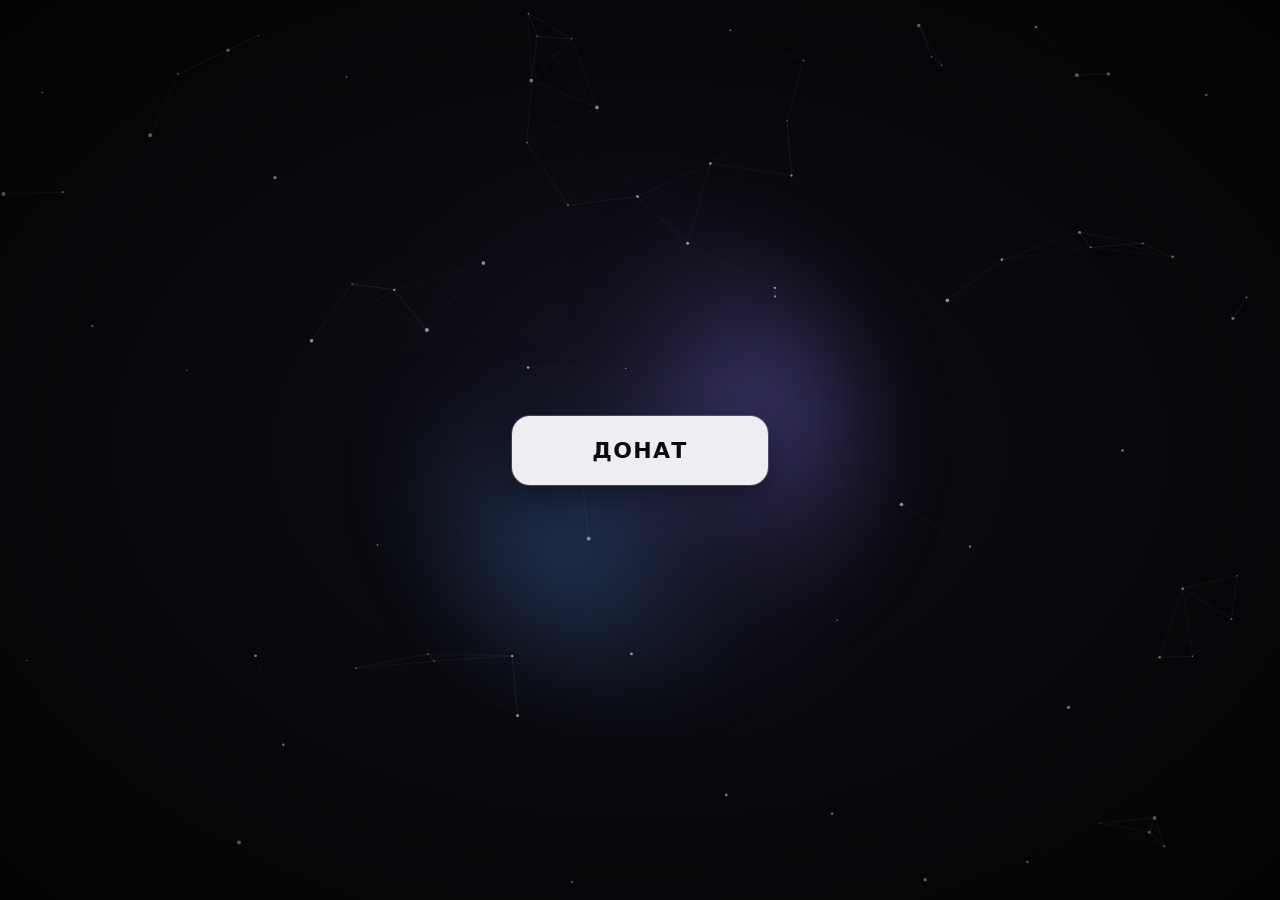
==== index.html @ 076fee3e "Add files via upload" ====
<!doctype html>
<html lang="ru">
<head>
<meta charset="utf-8">
<meta name="viewport" content="width=device-width, initial-scale=1">
<title>Mr_Larp — Донат</title>
<style>
  :root { --accent: 139, 124, 255; }
  * { box-sizing: border-box; }
  html, body { height: 100%; margin: 0; }
  body {
    overflow: hidden;
    display: grid;
    place-items: center;
    background: #0a0a0f;
    color: #ededf2;
    font-family: Inter, "Segoe UI", system-ui, -apple-system, sans-serif;
    -webkit-font-smoothing: antialiased;
  }

  /* интерактивный фон: сеть частиц, реагирует на курсор */
  #bg { position: fixed; inset: 0; width: 100%; height: 100%; }

  /* мягкий свет, идущий за курсором */
  .spot {
    position: fixed; inset: 0; pointer-events: none;
    background: radial-gradient(520px circle at var(--mx, 50%) var(--my, 50%),
                rgba(var(--accent), .10), transparent 60%);
  }
  .vignette {
    position: fixed; inset: 0; pointer-events: none;
    background: radial-gradient(ellipse at center, transparent 40%, rgba(0,0,0,.65) 100%);
  }

  main { position: relative; z-index: 2; text-align: center; padding: 24px; }

  .card {
    padding: 56px clamp(32px, 7vw, 84px);
    border-radius: 28px;
    background: rgba(255,255,255,.04);
    border: 1px solid rgba(255,255,255,.08);
    backdrop-filter: blur(18px);
    -webkit-backdrop-filter: blur(18px);
    box-shadow: 0 30px 80px rgba(0,0,0,.5);
    animation: rise .9s cubic-bezier(.2,.8,.2,1) both;
  }
  h1 {
    margin: 0 0 10px;
    font-size: clamp(26px, 4vw, 36px);
    font-weight: 600;
    letter-spacing: -.02em;
  }
  p {
    margin: 0 0 36px;
    color: rgba(237,237,242,.55);
    font-size: 16px;
  }

  .donate {
    --x: 50%; --y: 50%;
    position: relative;
    display: inline-flex; align-items: center; gap: 10px;
    padding: 16px 44px;
    font-size: 17px; font-weight: 600;
    color: #0a0a0f;
    text-decoration: none;
    border-radius: 14px;
    background: #ededf2;
    overflow: hidden;
    transition: transform .25s cubic-bezier(.2,.8,.2,1), box-shadow .3s;
    box-shadow: 0 0 0 1px rgba(255,255,255,.2), 0 10px 30px rgba(0,0,0,.4);
  }
  .donate::before {   /* подсветка под курсором внутри кнопки */
    content: ""; position: absolute; inset: 0;
    background: radial-gradient(140px circle at var(--x) var(--y), rgba(var(--accent), .55), transparent 70%);
    opacity: 0; transition: opacity .3s;
  }
  .donate:hover { transform: translateY(-2px); box-shadow: 0 0 0 1px rgba(var(--accent), .6), 0 16px 40px rgba(var(--accent), .25); }
  .donate:hover::before { opacity: 1; }
  .donate:active { transform: translateY(0) scale(.98); }
  .donate span { position: relative; }
  .donate {
    padding: 22px 80px; font-size: 22px; letter-spacing: .06em; text-transform: uppercase;
    border-radius: 18px;
    animation: rise .9s cubic-bezier(.2,.8,.2,1) both, breathe 4s ease-in-out 1s infinite;
  }
  .donate::after {   /* блик */
    content: ""; position: absolute; top: 0; left: -80%; width: 50%; height: 100%;
    background: linear-gradient(100deg, transparent, rgba(255,255,255,.9), transparent);
    transform: skewX(-20deg);
    animation: sweep 4s ease-in-out 1.5s infinite;
  }
  .ripple {
    position: absolute; border-radius: 50%; pointer-events: none;
    background: rgba(var(--accent), .45);
    transform: scale(0); animation: ripple .7s ease-out forwards;
  }
  main { display: grid; place-items: center; }
  .halo {   /* вращающееся свечение за кнопкой */
    position: absolute; width: 420px; height: 420px; border-radius: 50%;
    background: conic-gradient(from 0deg, transparent, rgba(var(--accent), .35), transparent 40%, rgba(80,160,255,.25), transparent 80%);
    filter: blur(50px);
    animation: spin 10s linear infinite;
    pointer-events: none;
  }

  @keyframes rise { from { opacity: 0; transform: translateY(24px) scale(.92); } }
  @keyframes breathe { 50% { box-shadow: 0 0 0 1px rgba(var(--accent), .5), 0 14px 50px rgba(var(--accent), .35); } }
  @keyframes sweep { 0%, 60% { left: -80%; } 100% { left: 160%; } }
  @keyframes ripple { to { transform: scale(4); opacity: 0; } }
  @keyframes spin { to { transform: rotate(360deg); } }
  @media (prefers-reduced-motion: reduce) { * { animation: none !important; } }
</style>
</head>
<body>
  <canvas id="bg"></canvas>
  <div class="spot"></div>
  <div class="vignette"></div>

  <main>
    <div class="halo"></div>
    <a id="btn" class="donate" href="https://www.donationalerts.com/r/mr_larp" target="_blank" rel="noopener">
      <span>Донат</span>
    </a>
  </main>

<script>
  const cv = document.getElementById('bg'), ctx = cv.getContext('2d');
  const btn = document.getElementById('btn');
  let W, H, dpr, pts = [];
  const mouse = { x: -9999, y: -9999 };
  const A = '139,124,255';

  function resize() {
    dpr = Math.min(devicePixelRatio || 1, 2);
    W = innerWidth; H = innerHeight;
    cv.width = W * dpr; cv.height = H * dpr;
    ctx.setTransform(dpr, 0, 0, dpr, 0, 0);
    const n = Math.min(Math.floor(W * H / 14000), 110);
    pts = Array.from({ length: n }, () => ({
      x: Math.random() * W, y: Math.random() * H,
      vx: (Math.random() - .5) * .25, vy: (Math.random() - .5) * .25,
      r: Math.random() * 1.4 + .6
    }));
  }
  addEventListener('resize', resize); resize();

  addEventListener('mousemove', e => {
    mouse.x = e.clientX; mouse.y = e.clientY;
    document.documentElement.style.setProperty('--mx', e.clientX + 'px');
    document.documentElement.style.setProperty('--my', e.clientY + 'px');
  });
  addEventListener('mouseleave', () => { mouse.x = mouse.y = -9999; });
  btn.addEventListener('mousemove', e => {
    const r = btn.getBoundingClientRect();
    btn.style.setProperty('--x', (e.clientX - r.left) + 'px');
    btn.style.setProperty('--y', (e.clientY - r.top) + 'px');
  });
  // кнопка слегка «магнитится» к курсору
  addEventListener('mousemove', e => {
    const r = btn.getBoundingClientRect();
    const dx = e.clientX - (r.left + r.width / 2), dy = e.clientY - (r.top + r.height / 2);
    const d = Math.hypot(dx, dy);
    if (d < 220) btn.style.translate = `${dx * .12}px ${dy * .12}px`;
    else btn.style.translate = '';
  });
  // волна по клику
  btn.addEventListener('click', e => {
    const r = btn.getBoundingClientRect(), s = document.createElement('i');
    s.className = 'ripple';
    s.style.cssText = `width:60px;height:60px;left:${e.clientX - r.left - 30}px;top:${e.clientY - r.top - 30}px`;
    btn.appendChild(s); setTimeout(() => s.remove(), 700);
    for (let i = 0; i < 24; i++) {
      const a = Math.random() * 6.283, v = 1 + Math.random() * 3;
      sparks.push({ x: e.clientX, y: e.clientY, vx: Math.cos(a) * v, vy: Math.sin(a) * v, life: 1 });
    }
  });
  // шлейф за курсором и искры
  const sparks = [];
  addEventListener('mousemove', e => {
    sparks.push({ x: e.clientX, y: e.clientY, vx: (Math.random() - .5) * .6, vy: (Math.random() - .5) * .6, life: .8 });
  });

  (function loop() {
    ctx.clearRect(0, 0, W, H);
    for (const p of pts) {
      // лёгкое отталкивание от курсора
      const dx = p.x - mouse.x, dy = p.y - mouse.y, d = Math.hypot(dx, dy);
      if (d < 140) { p.vx += dx / d * .03; p.vy += dy / d * .03; }
      p.vx *= .99; p.vy *= .99;
      p.x += p.vx; p.y += p.vy;
      if (p.x < 0 || p.x > W) p.vx *= -1;
      if (p.y < 0 || p.y > H) p.vy *= -1;
      ctx.fillStyle = 'rgba(255,255,255,.55)';
      ctx.beginPath(); ctx.arc(p.x, p.y, p.r, 0, 6.283); ctx.fill();
    }
    // линии между близкими точками и к курсору
    for (let i = 0; i < pts.length; i++) {
      for (let j = i + 1; j < pts.length; j++) {
        const d = Math.hypot(pts[i].x - pts[j].x, pts[i].y - pts[j].y);
        if (d < 120) {
          ctx.strokeStyle = `rgba(255,255,255,${(1 - d / 120) * .12})`;
          ctx.beginPath(); ctx.moveTo(pts[i].x, pts[i].y); ctx.lineTo(pts[j].x, pts[j].y); ctx.stroke();
        }
      }
      const dm = Math.hypot(pts[i].x - mouse.x, pts[i].y - mouse.y);
      if (dm < 200) {
        ctx.strokeStyle = `rgba(${A},${(1 - dm / 200) * .6})`;
        ctx.beginPath(); ctx.moveTo(pts[i].x, pts[i].y); ctx.lineTo(mouse.x, mouse.y); ctx.stroke();
      }
    }
    for (let i = sparks.length - 1; i >= 0; i--) {
      const s = sparks[i];
      s.x += s.vx; s.y += s.vy; s.life -= .02;
      if (s.life <= 0) { sparks.splice(i, 1); continue; }
      ctx.fillStyle = `rgba(${A},${s.life})`;
      ctx.beginPath(); ctx.arc(s.x, s.y, 1 + s.life * 2, 0, 6.283); ctx.fill();
    }
    requestAnimationFrame(loop);
  })();
</script>
</body>
</html>
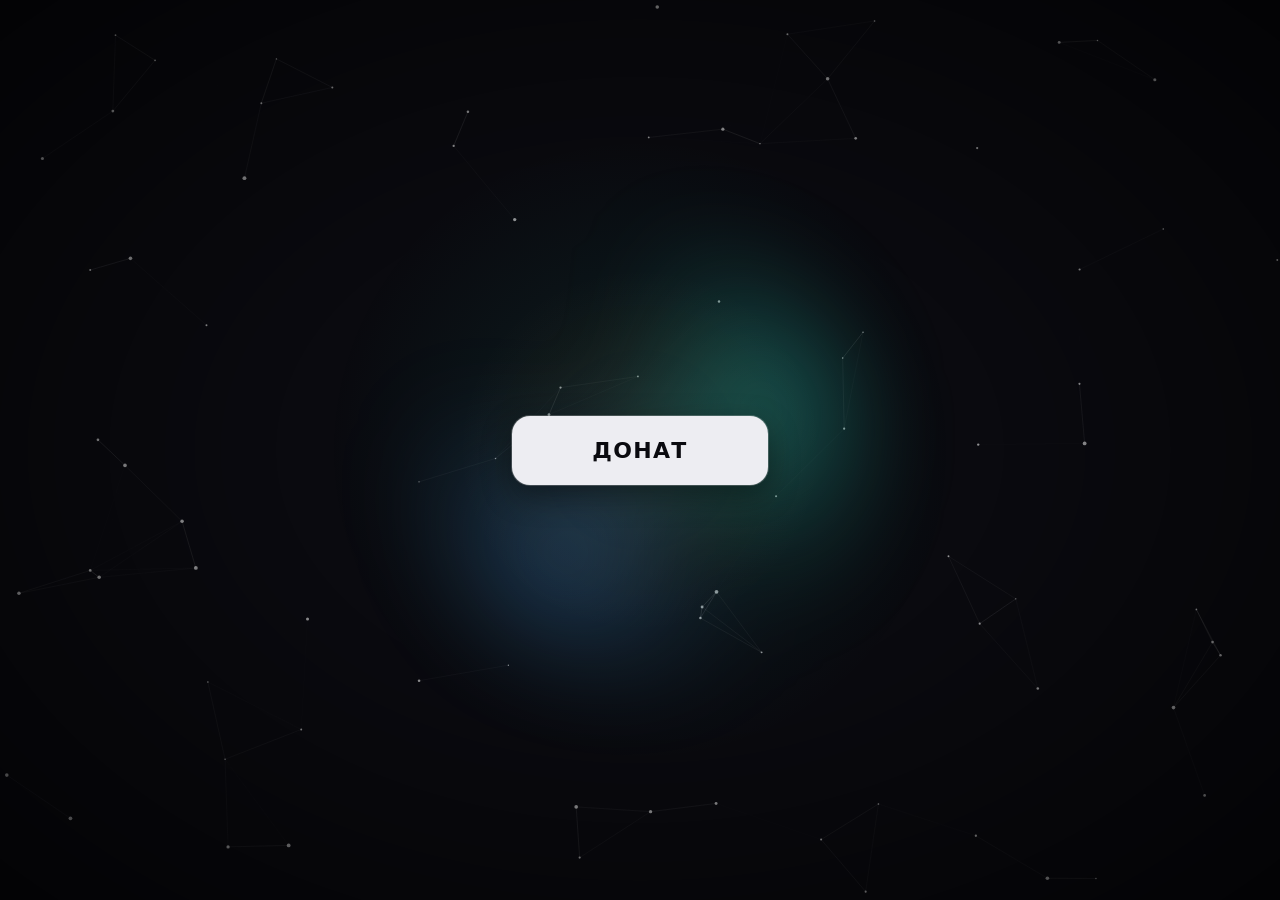
==== commit 151a2776: "Add files via upload" ====
--- a/index.html
+++ b/index.html
@@ -5,7 +5,7 @@
 <meta name="viewport" content="width=device-width, initial-scale=1">
 <title>Mr_Larp — Донат</title>
 <style>
-  :root { --accent: 139, 124, 255; }
+  :root { --accent: 45, 212, 191; }
   * { box-sizing: border-box; }
   html, body { height: 100%; margin: 0; }
   body {
@@ -27,6 +27,12 @@
     background: radial-gradient(520px circle at var(--mx, 50%) var(--my, 50%),
                 rgba(var(--accent), .10), transparent 60%);
   }
+  .spot::after {   /* второе, тёплое пятно с задержкой — даёт глубину и мягкий шлейф */
+    content: ""; position: absolute; inset: 0;
+    background: radial-gradient(260px circle at var(--mx, 50%) var(--my, 50%), rgba(255,170,80,.07), transparent 70%);
+  }
+  body { animation: fadein 1.4s ease both; }
+  @keyframes fadein { from { opacity: 0; } }
   .vignette {
     position: fixed; inset: 0; pointer-events: none;
     background: radial-gradient(ellipse at center, transparent 40%, rgba(0,0,0,.65) 100%);
@@ -129,7 +135,10 @@
   const btn = document.getElementById('btn');
   let W, H, dpr, pts = [];
   const mouse = { x: -9999, y: -9999 };
-  const A = '139,124,255';
+  const A = '45,212,191';
+  // сглаженные координаты: свет и кнопка плавно догоняют курсор
+  const tgt = { x: innerWidth / 2, y: innerHeight / 2 }, cur = { x: tgt.x, y: tgt.y };
+  const mag = { tx: 0, ty: 0, x: 0, y: 0 };
 
   function resize() {
     dpr = Math.min(devicePixelRatio || 1, 2);
@@ -147,8 +156,7 @@
 
   addEventListener('mousemove', e => {
     mouse.x = e.clientX; mouse.y = e.clientY;
-    document.documentElement.style.setProperty('--mx', e.clientX + 'px');
-    document.documentElement.style.setProperty('--my', e.clientY + 'px');
+    tgt.x = e.clientX; tgt.y = e.clientY;
   });
   addEventListener('mouseleave', () => { mouse.x = mouse.y = -9999; });
   btn.addEventListener('mousemove', e => {
@@ -161,8 +169,8 @@
     const r = btn.getBoundingClientRect();
     const dx = e.clientX - (r.left + r.width / 2), dy = e.clientY - (r.top + r.height / 2);
     const d = Math.hypot(dx, dy);
-    if (d < 220) btn.style.translate = `${dx * .12}px ${dy * .12}px`;
-    else btn.style.translate = '';
+    if (d < 240) { mag.tx = dx * .14; mag.ty = dy * .14; }
+    else { mag.tx = 0; mag.ty = 0; }
   });
   // волна по клику
   btn.addEventListener('click', e => {
@@ -182,6 +190,12 @@
   });
 
   (function loop() {
+    // плавное следование (lerp)
+    cur.x += (tgt.x - cur.x) * .08; cur.y += (tgt.y - cur.y) * .08;
+    mag.x += (mag.tx - mag.x) * .12; mag.y += (mag.ty - mag.y) * .12;
+    const rs = document.documentElement.style;
+    rs.setProperty('--mx', cur.x + 'px'); rs.setProperty('--my', cur.y + 'px');
+    btn.style.translate = `${mag.x}px ${mag.y}px`;
     ctx.clearRect(0, 0, W, H);
     for (const p of pts) {
       // лёгкое отталкивание от курсора
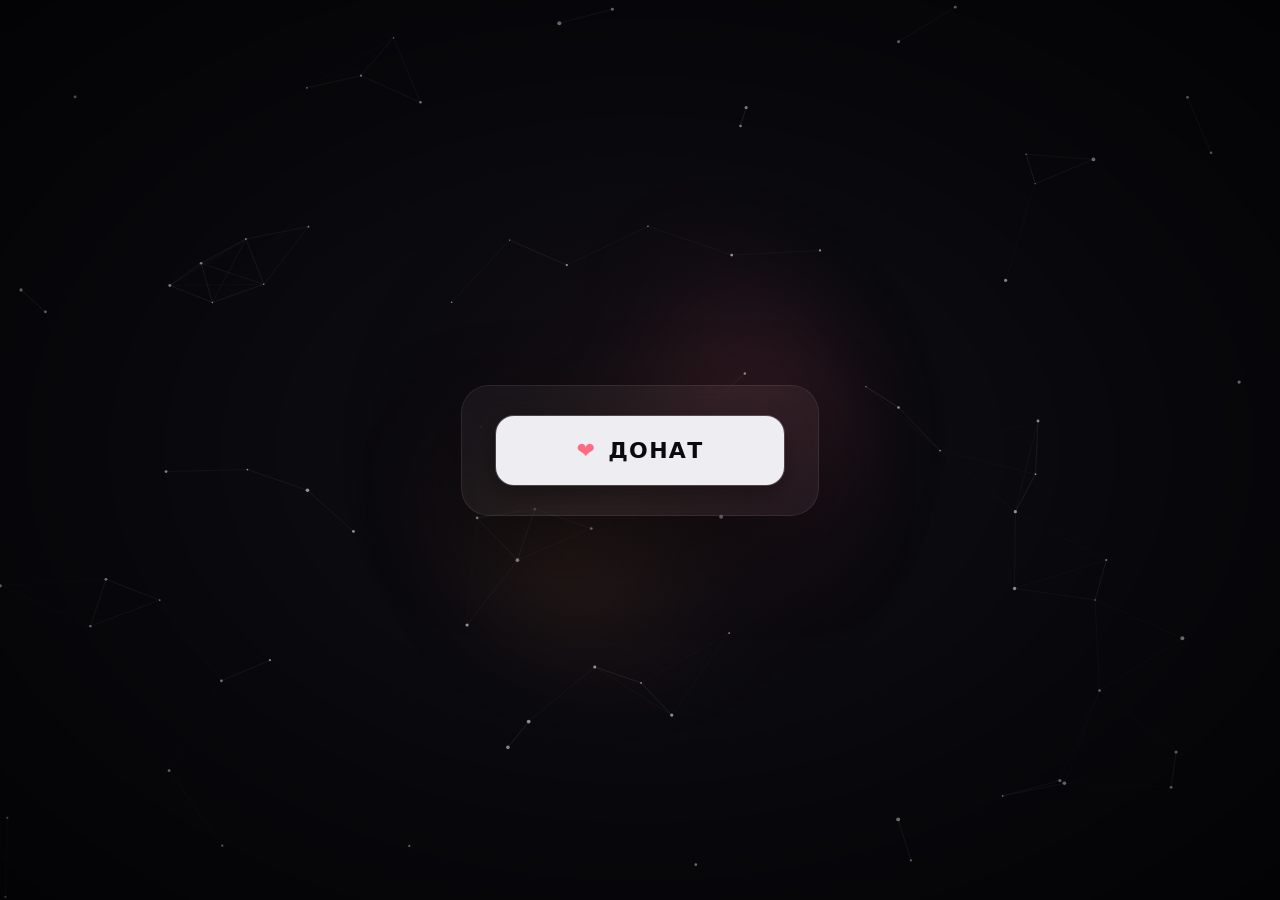
==== commit 5ca69ffd: "Add files via upload" ====
--- a/index.html
+++ b/index.html
@@ -5,7 +5,7 @@
 <meta name="viewport" content="width=device-width, initial-scale=1">
 <title>Mr_Larp — Донат</title>
 <style>
-  :root { --accent: 45, 212, 191; }
+  :root { --accent: 255, 107, 129; }
   * { box-sizing: border-box; }
   html, body { height: 100%; margin: 0; }
   body {
@@ -25,11 +25,11 @@
   .spot {
     position: fixed; inset: 0; pointer-events: none;
     background: radial-gradient(520px circle at var(--mx, 50%) var(--my, 50%),
-                rgba(var(--accent), .10), transparent 60%);
+                rgba(var(--accent), .045), transparent 60%);
   }
   .spot::after {   /* второе, тёплое пятно с задержкой — даёт глубину и мягкий шлейф */
     content: ""; position: absolute; inset: 0;
-    background: radial-gradient(260px circle at var(--mx, 50%) var(--my, 50%), rgba(255,170,80,.07), transparent 70%);
+    background: radial-gradient(260px circle at var(--mx, 50%) var(--my, 50%), rgba(255,170,80,.025), transparent 70%);
   }
   body { animation: fadein 1.4s ease both; }
   @keyframes fadein { from { opacity: 0; } }
@@ -78,7 +78,7 @@
   }
   .donate::before {   /* подсветка под курсором внутри кнопки */
     content: ""; position: absolute; inset: 0;
-    background: radial-gradient(140px circle at var(--x) var(--y), rgba(var(--accent), .55), transparent 70%);
+    background: radial-gradient(140px circle at var(--x) var(--y), rgba(var(--accent), .3), transparent 70%);
     opacity: 0; transition: opacity .3s;
   }
   .donate:hover { transform: translateY(-2px); box-shadow: 0 0 0 1px rgba(var(--accent), .6), 0 16px 40px rgba(var(--accent), .25); }
@@ -104,14 +104,17 @@
   main { display: grid; place-items: center; }
   .halo {   /* вращающееся свечение за кнопкой */
     position: absolute; width: 420px; height: 420px; border-radius: 50%;
-    background: conic-gradient(from 0deg, transparent, rgba(var(--accent), .35), transparent 40%, rgba(80,160,255,.25), transparent 80%);
+    background: conic-gradient(from 0deg, transparent, rgba(var(--accent), .16), transparent 40%, rgba(255,160,90,.1), transparent 80%);
     filter: blur(50px);
     animation: spin 10s linear infinite;
     pointer-events: none;
   }
 
   @keyframes rise { from { opacity: 0; transform: translateY(24px) scale(.92); } }
-  @keyframes breathe { 50% { box-shadow: 0 0 0 1px rgba(var(--accent), .5), 0 14px 50px rgba(var(--accent), .35); } }
+  @keyframes breathe { 50% { box-shadow: 0 0 0 1px rgba(var(--accent), .35), 0 14px 40px rgba(var(--accent), .18); } }
+  .card { padding: 30px 34px; animation: rise .9s cubic-bezier(.2,.8,.2,1) both; }
+  .heart { display: inline-block; margin-right: 12px; color: rgb(var(--accent)); animation: beat 1.6s ease-in-out infinite; }
+  @keyframes beat { 0%, 100% { transform: scale(1); } 15% { transform: scale(1.25); } 30% { transform: scale(1); } }
   @keyframes sweep { 0%, 60% { left: -80%; } 100% { left: 160%; } }
   @keyframes ripple { to { transform: scale(4); opacity: 0; } }
   @keyframes spin { to { transform: rotate(360deg); } }
@@ -125,9 +128,11 @@
 
   <main>
     <div class="halo"></div>
-    <a id="btn" class="donate" href="https://www.donationalerts.com/r/mr_larp" target="_blank" rel="noopener">
-      <span>Донат</span>
-    </a>
+    <div class="card">
+      <a id="btn" class="donate" href="https://www.donationalerts.com/r/mr_larp" target="_blank" rel="noopener">
+        <span><span class="heart">❤</span>Донат</span>
+      </a>
+    </div>
   </main>
 
 <script>
@@ -135,7 +140,7 @@
   const btn = document.getElementById('btn');
   let W, H, dpr, pts = [];
   const mouse = { x: -9999, y: -9999 };
-  const A = '45,212,191';
+  const A = '255,107,129';
   // сглаженные координаты: свет и кнопка плавно догоняют курсор
   const tgt = { x: innerWidth / 2, y: innerHeight / 2 }, cur = { x: tgt.x, y: tgt.y };
   const mag = { tx: 0, ty: 0, x: 0, y: 0 };
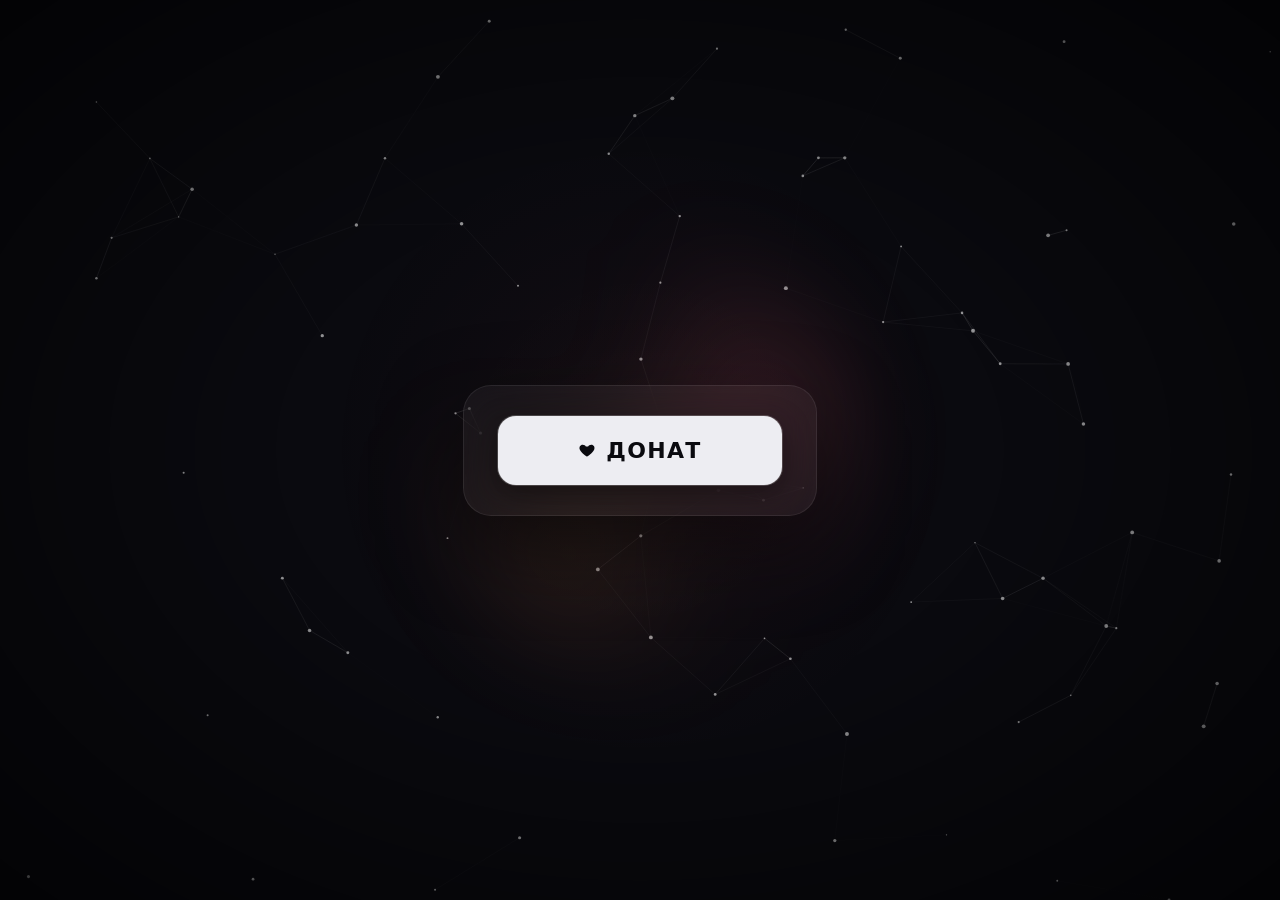
==== commit 7e2ca2e7: "Add files via upload" ====
--- a/index.html
+++ b/index.html
@@ -84,7 +84,7 @@
   .donate:hover { transform: translateY(-2px); box-shadow: 0 0 0 1px rgba(var(--accent), .6), 0 16px 40px rgba(var(--accent), .25); }
   .donate:hover::before { opacity: 1; }
   .donate:active { transform: translateY(0) scale(.98); }
-  .donate span { position: relative; }
+  .donate span, .donate svg { position: relative; }
   .donate {
     padding: 22px 80px; font-size: 22px; letter-spacing: .06em; text-transform: uppercase;
     border-radius: 18px;
@@ -130,7 +130,8 @@
     <div class="halo"></div>
     <div class="card">
       <a id="btn" class="donate" href="https://www.donationalerts.com/r/mr_larp" target="_blank" rel="noopener">
-        <span><span class="heart">❤</span>Донат</span>
+        <svg width="18" height="18" viewBox="0 0 24 24" fill="currentColor"><path d="M12 21s-7.5-4.6-9.5-9.2C1 8.2 3 5 6.3 5c2 0 3.5 1.1 4.2 2.4h3C14.2 6.1 15.7 5 17.7 5 21 5 23 8.200 21.500 11.800 19.500 16.400 12 21 12 21z"/></svg>
+        <span>Донат</span>
       </a>
     </div>
   </main>
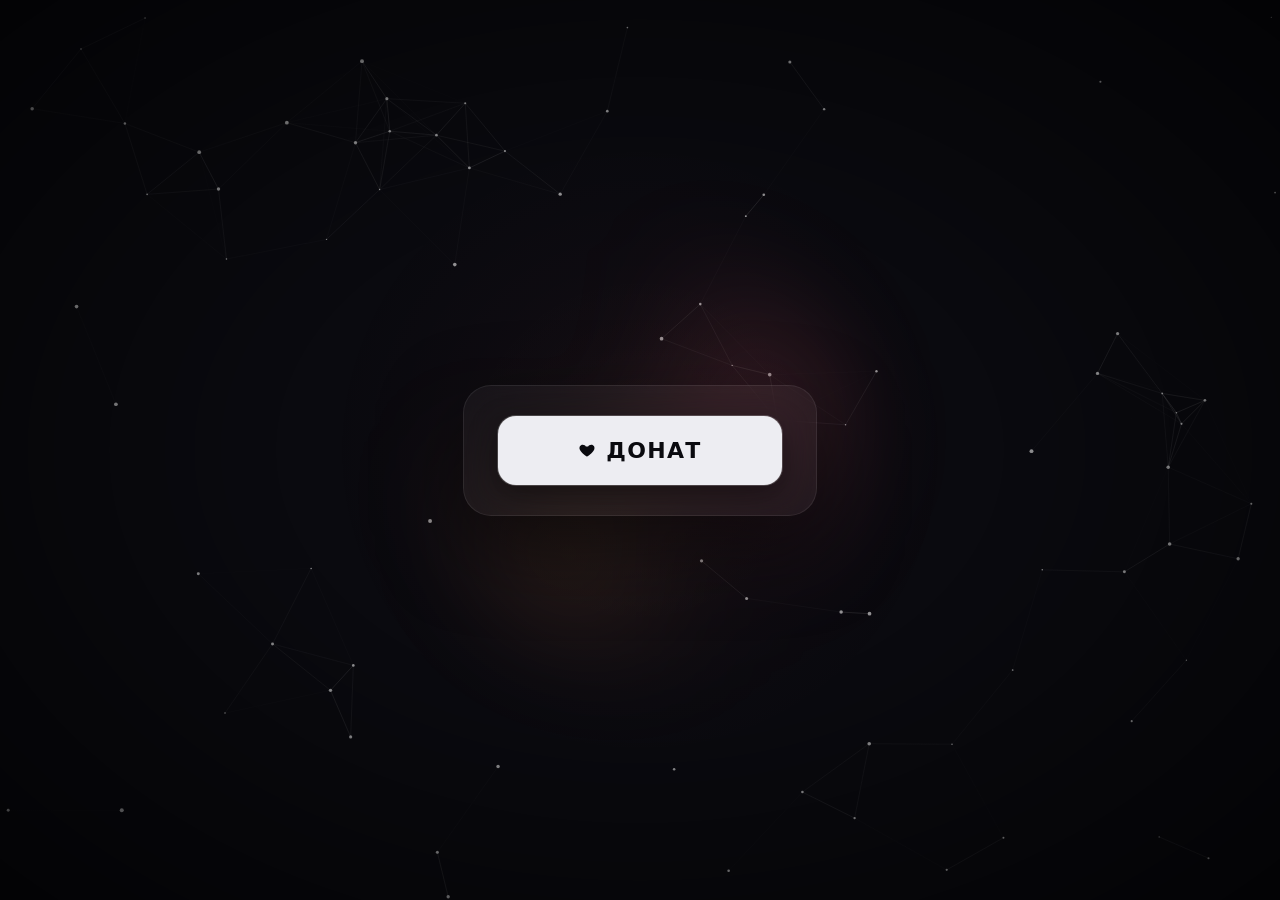
==== commit 3ab7ac9b: "Add files via upload" ====
--- a/index.html
+++ b/index.html
@@ -129,7 +129,7 @@
   <main>
     <div class="halo"></div>
     <div class="card">
-      <a id="btn" class="donate" href="https://www.donationalerts.com/r/mr_larp" target="_blank" rel="noopener">
+      <a id="btn" class="donate" href="https://dalink.to/mr_larp" target="_blank" rel="noopener">
         <svg width="18" height="18" viewBox="0 0 24 24" fill="currentColor"><path d="M12 21s-7.5-4.6-9.5-9.2C1 8.2 3 5 6.3 5c2 0 3.5 1.1 4.2 2.4h3C14.2 6.1 15.7 5 17.7 5 21 5 23 8.200 21.500 11.800 19.500 16.400 12 21 12 21z"/></svg>
         <span>Донат</span>
       </a>
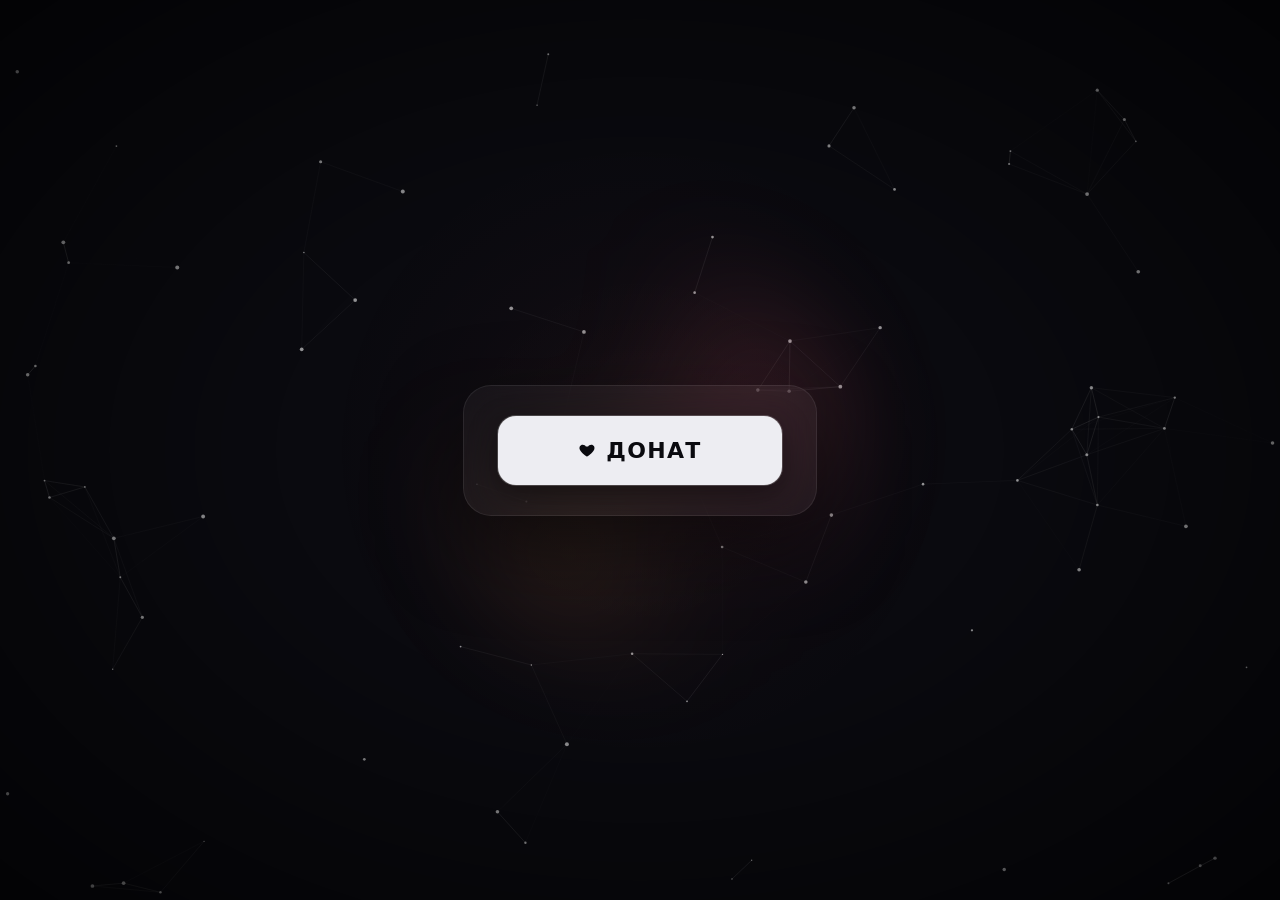
==== commit 1a032f33: "Add files via upload" ====
--- a/index.html
+++ b/index.html
@@ -119,6 +119,29 @@
   @keyframes ripple { to { transform: scale(4); opacity: 0; } }
   @keyframes spin { to { transform: rotate(360deg); } }
   @media (prefers-reduced-motion: reduce) { * { animation: none !important; } }
+
+  /* скрытая консоль статистики: ` (Ё) на клавиатуре или 5 быстрых тапов в левом верхнем углу */
+  .term {
+    position: fixed; left: 50%; bottom: 18px; z-index: 20;
+    width: min(94vw, 720px); height: 300px;
+    translate: -50% 130%; opacity: 0; pointer-events: none;
+    display: flex; flex-direction: column;
+    background: rgba(12, 12, 20, .72);
+    -webkit-backdrop-filter: blur(22px) saturate(1.3); backdrop-filter: blur(22px) saturate(1.3);
+    border: 1px solid rgba(255,255,255,.12); border-radius: 18px;
+    box-shadow: 0 24px 70px rgba(0,0,0,.55);
+    font: 13px/1.5 ui-monospace, "Cascadia Mono", Consolas, monospace; color: #e8e8f0;
+    transition: translate .45s cubic-bezier(.2,.8,.2,1), opacity .3s;
+  }
+  .term.open { translate: -50% 0; opacity: 1; pointer-events: auto; }
+  .term-out { flex: 1; overflow-y: auto; padding: 14px 16px 6px; white-space: pre-wrap; word-break: break-word; }
+  .term-out .dim { color: rgba(232,232,240,.5); }
+  .term-out .ok { color: #6ee7a0; }
+  .term-out .err { color: #ff7a8c; }
+  .term-out .hl { color: rgb(var(--accent)); }
+  .term-in { display: flex; gap: 8px; padding: 10px 16px 14px; border-top: 1px solid rgba(255,255,255,.08); }
+  .term-in span { color: rgb(var(--accent)); }
+  .term-in input { flex: 1; background: none; border: 0; outline: 0; color: inherit; font: inherit; }
 </style>
 </head>
 <body>
@@ -135,6 +158,11 @@
       </a>
     </div>
   </main>
+
+  <div class="term" id="term" aria-hidden="true">
+    <div class="term-out" id="termOut"></div>
+    <label class="term-in"><span>&gt;</span><input id="termIn" type="text" autocomplete="off" autocapitalize="off" spellcheck="false" aria-label="Консоль"></label>
+  </div>
 
 <script>
   const cv = document.getElementById('bg'), ctx = cv.getContext('2d');
@@ -239,5 +267,180 @@
     requestAnimationFrame(loop);
   })();
 </script>
+
+<script>
+/* ===== статистика и скрытая консоль =====
+   Счётчики общие для всех посетителей: хранятся на публичном сервисе abacus.jasoncameron.dev
+   (в нём только числа, без профилей). Код разблокировки хранится как хэш SHA-256 —
+   это защита «от любопытных», а не настоящая безопасность: сайт статический, исходник открыт. */
+(() => {
+  const NS = 'koarwinder-github-io', API = 'https://abacus.jasoncameron.dev';
+  const OFFSET = [8, 8, 0];   // тестовые заходы при разработке (visits, unique, clicks) — вычитаются из статистики
+  const SALT = 'larp:', HASH = '692205fd778f536ace90e1562b8c6d1929ccbb96409f48165a9f3b76a3f4defd';
+  const LS = {
+    get: k => { try { return localStorage.getItem(k); } catch (e) { return null; } },
+    set: (k, v) => { try { localStorage.setItem(k, v); } catch (e) {} },
+    del: k => { try { localStorage.removeItem(k); } catch (e) {} }
+  };
+  const SS = {
+    get: k => { try { return sessionStorage.getItem(k); } catch (e) { return null; } },
+    set: (k, v) => { try { sessionStorage.setItem(k, v); } catch (e) {} }
+  };
+  const dnt = navigator.doNotTrack === '1' || navigator.globalPrivacyControl === true;   // уважаем «Не отслеживать»
+  const isOwner = () => LS.get('lg_owner') === '1';
+  let memUnlocked = false;   // на случай, когда браузер не даёт писать в localStorage
+  const unlocked = () => memUnlocked || LS.get('lg_unlocked') === '1';
+
+  // локальный журнал событий на этом устройстве
+  let log = []; try { log = JSON.parse(LS.get('lg_log') || '[]'); } catch (e) {}
+  const addLog = t => { log.push({ t, at: Date.now() }); log = log.slice(-60); LS.set('lg_log', JSON.stringify(log)); };
+
+  const api = async (op, key) => {
+    try {
+      const r = await fetch(`${API}/${op}/${NS}/${key}`);
+      if (r.status === 404) return 0;
+      return (await r.json()).value;
+    } catch (e) { return null; }
+  };
+
+  // ---- подсчёт ----
+  const counting = !dnt && !isOwner() && !/[?&]nocount/.test(location.search);   // ?nocount — открыть сайт без подсчёта
+  if (counting) {
+    if (!SS.get('lg_session')) { SS.set('lg_session', '1'); api('hit', 'visits'); addLog('visit'); }
+    if (!LS.get('lg_seen')) { LS.set('lg_seen', String(Date.now())); api('hit', 'unique'); }
+  }
+  document.getElementById('btn').addEventListener('click', () => {
+    if (!counting) return;
+    api('hit', 'clicks'); addLog('click');
+  });
+
+  // ---- консоль ----
+  const term = document.getElementById('term'), out = document.getElementById('termOut'), inp = document.getElementById('termIn');
+  const print = (text, cls) => {
+    const d = document.createElement('div'); if (cls) d.className = cls; d.textContent = text; out.appendChild(d); out.scrollTop = out.scrollHeight;
+  };
+  // SHA-256: нативный, а если страница открыта не по https (нет crypto.subtle) — запасная реализация
+  function sha256js(str) {
+    const rr = (v, n) => (v >>> n) | (v << (32 - n)), K = [], H = [];
+    let p = 2, c = 0;
+    const frac = x => (x - Math.floor(x)) * 4294967296 | 0;
+    for (; c < 64; p++) { let ok = true; for (let i = 2; i * i <= p; i++) if (p % i === 0) { ok = false; break; } if (ok) { if (c < 8) H[c] = frac(Math.pow(p, .5)); K[c++] = frac(Math.pow(p, 1 / 3)); } }
+    const bytes = [...new TextEncoder().encode(str)], len = bytes.length * 8;
+    bytes.push(0x80); while (bytes.length % 64 !== 56) bytes.push(0);
+    for (let i = 7; i >= 0; i--) bytes.push(i > 3 ? 0 : (len >>> (i * 8)) & 255);
+    for (let o = 0; o < bytes.length; o += 64) {
+      const w = [];
+      for (let i = 0; i < 16; i++) w[i] = (bytes[o + 4 * i] << 24) | (bytes[o + 4 * i + 1] << 16) | (bytes[o + 4 * i + 2] << 8) | bytes[o + 4 * i + 3];
+      for (let i = 16; i < 64; i++) {
+        const s0 = rr(w[i - 15], 7) ^ rr(w[i - 15], 18) ^ (w[i - 15] >>> 3), s1 = rr(w[i - 2], 17) ^ rr(w[i - 2], 19) ^ (w[i - 2] >>> 10);
+        w[i] = (w[i - 16] + s0 + w[i - 7] + s1) | 0;
+      }
+      let [a, b, cc, d, e, f, g, h] = H;
+      for (let i = 0; i < 64; i++) {
+        const t1 = (h + (rr(e, 6) ^ rr(e, 11) ^ rr(e, 25)) + ((e & f) ^ (~e & g)) + K[i] + w[i]) | 0;
+        const t2 = ((rr(a, 2) ^ rr(a, 13) ^ rr(a, 22)) + ((a & b) ^ (a & cc) ^ (b & cc))) | 0;
+        h = g; g = f; f = e; e = (d + t1) | 0; d = cc; cc = b; b = a; a = (t1 + t2) | 0;
+      }
+      H[0] = (H[0] + a) | 0; H[1] = (H[1] + b) | 0; H[2] = (H[2] + cc) | 0; H[3] = (H[3] + d) | 0;
+      H[4] = (H[4] + e) | 0; H[5] = (H[5] + f) | 0; H[6] = (H[6] + g) | 0; H[7] = (H[7] + h) | 0;
+    }
+    return H.map(v => (v >>> 0).toString(16).padStart(8, '0')).join('');
+  }
+  const sha = async s => {
+    try {
+      if (window.crypto && crypto.subtle) return [...new Uint8Array(await crypto.subtle.digest('SHA-256', new TextEncoder().encode(s)))].map(b => b.toString(16).padStart(2, '0')).join('');
+    } catch (e) {}
+    return sha256js(s);
+  };
+  const fmtDate = ms => new Date(ms).toLocaleString('ru-RU');
+  const fmt = v => v === null ? 'нет связи' : String(v);
+
+  async function unlock(code) {
+    if (!code) return 'Использование: unlock <код>';
+    if (await sha(SALT + code) !== HASH) return null;
+    memUnlocked = true; LS.set('lg_unlocked', '1'); LS.set('lg_owner', '1');
+    return 'Статистика разблокирована. Твои визиты и клики на этом устройстве больше не считаются.';
+  }
+  async function stats() {
+    if (!unlocked()) return 'Статистика закрыта. Введи: unlock <код>';
+    const raw = await Promise.all([api('get', 'visits'), api('get', 'unique'), api('get', 'clicks')]);
+    const [visits, unique, clicks] = raw.map((v, i) => v === null ? null : Math.max(0, v - OFFSET[i]));
+    const rate = visits ? ((clicks / visits) * 100).toFixed(1) + '%' : '—';
+    const lines = [
+      'ВСЕ ПОСЕТИТЕЛИ',
+      `  визитов (сессий):    ${fmt(visits)}`,
+      `  уникальных устройств: ${fmt(unique)}`,
+      `  нажатий на «Донат»:   ${fmt(clicks)}`,
+      `  конверсия:            ${rate}`,
+      '',
+      'ЭТО УСТРОЙСТВО',
+      `  первый заход: ${LS.get('lg_seen') ? fmtDate(+LS.get('lg_seen')) : '—'}`,
+      `  последние события:`
+    ];
+    log.slice(-8).reverse().forEach(e => lines.push(`    ${fmtDate(e.at)}  ${e.t === 'click' ? 'клик по кнопке' : 'визит'}`));
+    if (!log.length) lines.push('    пока пусто');
+    return lines.join('\n');
+  }
+  window.larp = {
+    unlock: async code => { const r = await unlock(code); console.log(r || 'Неверный код'); return !!r; },
+    stats: async () => { console.log(await stats()); },
+    lock: () => { memUnlocked = false; LS.del('lg_unlocked'); console.log('Закрыто'); }
+  };
+
+  const help = [
+    'help            — список команд',
+    'unlock <код>    — открыть статистику',
+    'stats           — показать статистику',
+    'lock            — закрыть статистику',
+    'hash <текст>    — SHA-256 для нового кода (см. HASH в исходнике)',
+    'clear           — очистить экран',
+    'exit            — закрыть консоль'
+  ].join('\n');
+
+  const run = async line => {
+    const [cmd, ...rest] = line.trim().split(/\s+/); const arg = rest.join(' ');
+    switch ((cmd || '').toLowerCase()) {
+      case '': return;
+      case 'help': case '?': print(help); break;
+      case 'unlock': {
+        const r = await unlock(arg); r ? print(r, 'ok') : print('Неверный код', 'err'); break;
+      }
+      case 'stats': print('загружаю…', 'dim'); out.lastChild.remove(); print(await stats(), unlocked() ? 'hl' : 'err'); break;
+      case 'lock': memUnlocked = false; LS.del('lg_unlocked'); print('Статистика закрыта', 'ok'); break;
+      case 'hash': print(arg ? await sha(SALT + arg) : 'Использование: hash <текст>'); break;
+      case 'clear': out.textContent = ''; break;
+      case 'exit': case 'close': toggle(false); break;
+      default: print(`Неизвестная команда: ${cmd}. Введи help`, 'err');
+    }
+  };
+
+  function toggle(open) {
+    open = open === undefined ? !term.classList.contains('open') : open;
+    term.classList.toggle('open', open); term.setAttribute('aria-hidden', String(!open));
+    if (open) { if (!out.childElementCount) { print('LARP CONSOLE', 'hl'); print('help — список команд', 'dim'); } setTimeout(() => inp.focus(), 350); }
+    else inp.blur();
+  }
+
+  inp.addEventListener('keydown', e => {
+    if (e.key === 'Enter') {
+      const v = inp.value; inp.value = '';
+      if (v.trim()) print('> ' + (/^unlock\s/i.test(v) ? 'unlock ••••' : v), 'dim');
+      run(v).catch(err => print('Ошибка: ' + err.message, 'err'));
+    }
+    if (e.key === 'Escape') toggle(false);
+    e.stopPropagation();
+  });
+  addEventListener('keydown', e => {
+    if (e.code === 'Backquote' && document.activeElement !== inp) { e.preventDefault(); toggle(); }
+  });
+  // для телефона: 5 быстрых тапов в левом верхнем углу
+  let taps = [];
+  addEventListener('pointerdown', e => {
+    if (e.clientX > 80 || e.clientY > 80) return;
+    const now = Date.now(); taps = taps.filter(t => now - t < 1800); taps.push(now);
+    if (taps.length >= 5) { taps = []; toggle(); }
+  });
+})();
+</script>
 </body>
 </html>
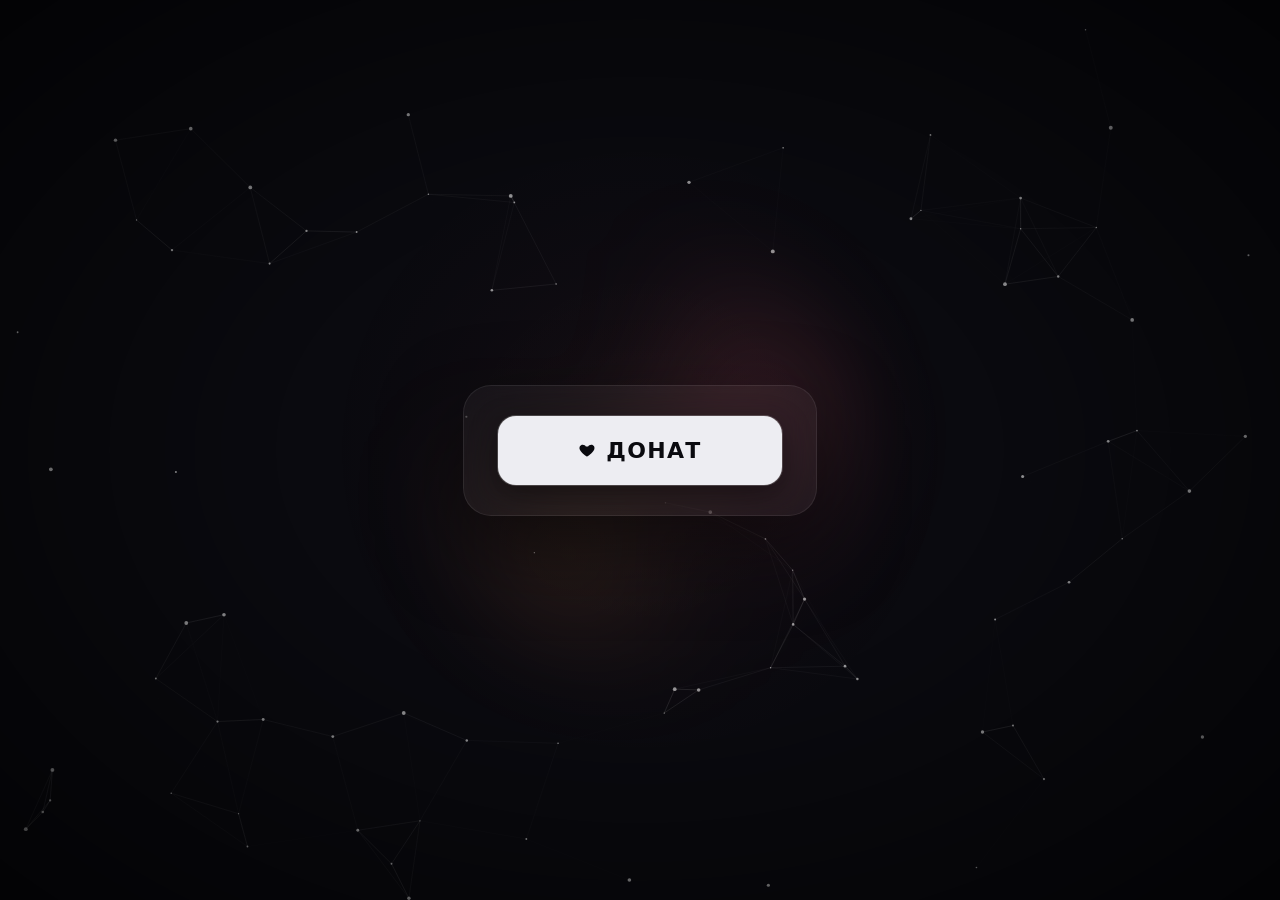
==== commit 24398ff5: "Add files via upload" ====
--- a/index.html
+++ b/index.html
@@ -1,446 +1,363 @@
-<!doctype html>
-<html lang="ru">
-<head>
-<meta charset="utf-8">
-<meta name="viewport" content="width=device-width, initial-scale=1">
-<title>Mr_Larp — Донат</title>
-<style>
-  :root { --accent: 255, 107, 129; }
-  * { box-sizing: border-box; }
-  html, body { height: 100%; margin: 0; }
-  body {
-    overflow: hidden;
-    display: grid;
-    place-items: center;
-    background: #0a0a0f;
-    color: #ededf2;
-    font-family: Inter, "Segoe UI", system-ui, -apple-system, sans-serif;
-    -webkit-font-smoothing: antialiased;
-  }
-
-  /* интерактивный фон: сеть частиц, реагирует на курсор */
-  #bg { position: fixed; inset: 0; width: 100%; height: 100%; }
-
-  /* мягкий свет, идущий за курсором */
-  .spot {
-    position: fixed; inset: 0; pointer-events: none;
-    background: radial-gradient(520px circle at var(--mx, 50%) var(--my, 50%),
-                rgba(var(--accent), .045), transparent 60%);
-  }
-  .spot::after {   /* второе, тёплое пятно с задержкой — даёт глубину и мягкий шлейф */
-    content: ""; position: absolute; inset: 0;
-    background: radial-gradient(260px circle at var(--mx, 50%) var(--my, 50%), rgba(255,170,80,.025), transparent 70%);
-  }
-  body { animation: fadein 1.4s ease both; }
-  @keyframes fadein { from { opacity: 0; } }
-  .vignette {
-    position: fixed; inset: 0; pointer-events: none;
-    background: radial-gradient(ellipse at center, transparent 40%, rgba(0,0,0,.65) 100%);
-  }
-
-  main { position: relative; z-index: 2; text-align: center; padding: 24px; }
-
-  .card {
-    padding: 56px clamp(32px, 7vw, 84px);
-    border-radius: 28px;
-    background: rgba(255,255,255,.04);
-    border: 1px solid rgba(255,255,255,.08);
-    backdrop-filter: blur(18px);
-    -webkit-backdrop-filter: blur(18px);
-    box-shadow: 0 30px 80px rgba(0,0,0,.5);
-    animation: rise .9s cubic-bezier(.2,.8,.2,1) both;
-  }
-  h1 {
-    margin: 0 0 10px;
-    font-size: clamp(26px, 4vw, 36px);
-    font-weight: 600;
-    letter-spacing: -.02em;
-  }
-  p {
-    margin: 0 0 36px;
-    color: rgba(237,237,242,.55);
-    font-size: 16px;
-  }
-
-  .donate {
-    --x: 50%; --y: 50%;
-    position: relative;
-    display: inline-flex; align-items: center; gap: 10px;
-    padding: 16px 44px;
-    font-size: 17px; font-weight: 600;
-    color: #0a0a0f;
-    text-decoration: none;
-    border-radius: 14px;
-    background: #ededf2;
-    overflow: hidden;
-    transition: transform .25s cubic-bezier(.2,.8,.2,1), box-shadow .3s;
-    box-shadow: 0 0 0 1px rgba(255,255,255,.2), 0 10px 30px rgba(0,0,0,.4);
-  }
-  .donate::before {   /* подсветка под курсором внутри кнопки */
-    content: ""; position: absolute; inset: 0;
-    background: radial-gradient(140px circle at var(--x) var(--y), rgba(var(--accent), .3), transparent 70%);
-    opacity: 0; transition: opacity .3s;
-  }
-  .donate:hover { transform: translateY(-2px); box-shadow: 0 0 0 1px rgba(var(--accent), .6), 0 16px 40px rgba(var(--accent), .25); }
-  .donate:hover::before { opacity: 1; }
-  .donate:active { transform: translateY(0) scale(.98); }
-  .donate span, .donate svg { position: relative; }
-  .donate {
-    padding: 22px 80px; font-size: 22px; letter-spacing: .06em; text-transform: uppercase;
-    border-radius: 18px;
-    animation: rise .9s cubic-bezier(.2,.8,.2,1) both, breathe 4s ease-in-out 1s infinite;
-  }
-  .donate::after {   /* блик */
-    content: ""; position: absolute; top: 0; left: -80%; width: 50%; height: 100%;
-    background: linear-gradient(100deg, transparent, rgba(255,255,255,.9), transparent);
-    transform: skewX(-20deg);
-    animation: sweep 4s ease-in-out 1.5s infinite;
-  }
-  .ripple {
-    position: absolute; border-radius: 50%; pointer-events: none;
-    background: rgba(var(--accent), .45);
-    transform: scale(0); animation: ripple .7s ease-out forwards;
-  }
-  main { display: grid; place-items: center; }
-  .halo {   /* вращающееся свечение за кнопкой */
-    position: absolute; width: 420px; height: 420px; border-radius: 50%;
-    background: conic-gradient(from 0deg, transparent, rgba(var(--accent), .16), transparent 40%, rgba(255,160,90,.1), transparent 80%);
-    filter: blur(50px);
-    animation: spin 10s linear infinite;
-    pointer-events: none;
-  }
-
-  @keyframes rise { from { opacity: 0; transform: translateY(24px) scale(.92); } }
-  @keyframes breathe { 50% { box-shadow: 0 0 0 1px rgba(var(--accent), .35), 0 14px 40px rgba(var(--accent), .18); } }
-  .card { padding: 30px 34px; animation: rise .9s cubic-bezier(.2,.8,.2,1) both; }
-  .heart { display: inline-block; margin-right: 12px; color: rgb(var(--accent)); animation: beat 1.6s ease-in-out infinite; }
-  @keyframes beat { 0%, 100% { transform: scale(1); } 15% { transform: scale(1.25); } 30% { transform: scale(1); } }
-  @keyframes sweep { 0%, 60% { left: -80%; } 100% { left: 160%; } }
-  @keyframes ripple { to { transform: scale(4); opacity: 0; } }
-  @keyframes spin { to { transform: rotate(360deg); } }
-  @media (prefers-reduced-motion: reduce) { * { animation: none !important; } }
-
-  /* скрытая консоль статистики: ` (Ё) на клавиатуре или 5 быстрых тапов в левом верхнем углу */
-  .term {
-    position: fixed; left: 50%; bottom: 18px; z-index: 20;
-    width: min(94vw, 720px); height: 300px;
-    translate: -50% 130%; opacity: 0; pointer-events: none;
-    display: flex; flex-direction: column;
-    background: rgba(12, 12, 20, .72);
-    -webkit-backdrop-filter: blur(22px) saturate(1.3); backdrop-filter: blur(22px) saturate(1.3);
-    border: 1px solid rgba(255,255,255,.12); border-radius: 18px;
-    box-shadow: 0 24px 70px rgba(0,0,0,.55);
-    font: 13px/1.5 ui-monospace, "Cascadia Mono", Consolas, monospace; color: #e8e8f0;
-    transition: translate .45s cubic-bezier(.2,.8,.2,1), opacity .3s;
-  }
-  .term.open { translate: -50% 0; opacity: 1; pointer-events: auto; }
-  .term-out { flex: 1; overflow-y: auto; padding: 14px 16px 6px; white-space: pre-wrap; word-break: break-word; }
-  .term-out .dim { color: rgba(232,232,240,.5); }
-  .term-out .ok { color: #6ee7a0; }
-  .term-out .err { color: #ff7a8c; }
-  .term-out .hl { color: rgb(var(--accent)); }
-  .term-in { display: flex; gap: 8px; padding: 10px 16px 14px; border-top: 1px solid rgba(255,255,255,.08); }
-  .term-in span { color: rgb(var(--accent)); }
-  .term-in input { flex: 1; background: none; border: 0; outline: 0; color: inherit; font: inherit; }
-</style>
-</head>
-<body>
-  <canvas id="bg"></canvas>
-  <div class="spot"></div>
-  <div class="vignette"></div>
-
-  <main>
-    <div class="halo"></div>
-    <div class="card">
-      <a id="btn" class="donate" href="https://dalink.to/mr_larp" target="_blank" rel="noopener">
-        <svg width="18" height="18" viewBox="0 0 24 24" fill="currentColor"><path d="M12 21s-7.5-4.6-9.5-9.2C1 8.2 3 5 6.3 5c2 0 3.5 1.1 4.2 2.4h3C14.2 6.1 15.7 5 17.7 5 21 5 23 8.200 21.500 11.800 19.500 16.400 12 21 12 21z"/></svg>
-        <span>Донат</span>
-      </a>
-    </div>
-  </main>
-
-  <div class="term" id="term" aria-hidden="true">
-    <div class="term-out" id="termOut"></div>
-    <label class="term-in"><span>&gt;</span><input id="termIn" type="text" autocomplete="off" autocapitalize="off" spellcheck="false" aria-label="Консоль"></label>
-  </div>
-
-<script>
-  const cv = document.getElementById('bg'), ctx = cv.getContext('2d');
-  const btn = document.getElementById('btn');
-  let W, H, dpr, pts = [];
-  const mouse = { x: -9999, y: -9999 };
-  const A = '255,107,129';
-  // сглаженные координаты: свет и кнопка плавно догоняют курсор
-  const tgt = { x: innerWidth / 2, y: innerHeight / 2 }, cur = { x: tgt.x, y: tgt.y };
-  const mag = { tx: 0, ty: 0, x: 0, y: 0 };
-
-  function resize() {
-    dpr = Math.min(devicePixelRatio || 1, 2);
-    W = innerWidth; H = innerHeight;
-    cv.width = W * dpr; cv.height = H * dpr;
-    ctx.setTransform(dpr, 0, 0, dpr, 0, 0);
-    const n = Math.min(Math.floor(W * H / 14000), 110);
-    pts = Array.from({ length: n }, () => ({
-      x: Math.random() * W, y: Math.random() * H,
-      vx: (Math.random() - .5) * .25, vy: (Math.random() - .5) * .25,
-      r: Math.random() * 1.4 + .6
-    }));
-  }
-  addEventListener('resize', resize); resize();
-
-  addEventListener('mousemove', e => {
-    mouse.x = e.clientX; mouse.y = e.clientY;
-    tgt.x = e.clientX; tgt.y = e.clientY;
-  });
-  addEventListener('mouseleave', () => { mouse.x = mouse.y = -9999; });
-  btn.addEventListener('mousemove', e => {
-    const r = btn.getBoundingClientRect();
-    btn.style.setProperty('--x', (e.clientX - r.left) + 'px');
-    btn.style.setProperty('--y', (e.clientY - r.top) + 'px');
-  });
-  // кнопка слегка «магнитится» к курсору
-  addEventListener('mousemove', e => {
-    const r = btn.getBoundingClientRect();
-    const dx = e.clientX - (r.left + r.width / 2), dy = e.clientY - (r.top + r.height / 2);
-    const d = Math.hypot(dx, dy);
-    if (d < 240) { mag.tx = dx * .14; mag.ty = dy * .14; }
-    else { mag.tx = 0; mag.ty = 0; }
-  });
-  // волна по клику
-  btn.addEventListener('click', e => {
-    const r = btn.getBoundingClientRect(), s = document.createElement('i');
-    s.className = 'ripple';
-    s.style.cssText = `width:60px;height:60px;left:${e.clientX - r.left - 30}px;top:${e.clientY - r.top - 30}px`;
-    btn.appendChild(s); setTimeout(() => s.remove(), 700);
-    for (let i = 0; i < 24; i++) {
-      const a = Math.random() * 6.283, v = 1 + Math.random() * 3;
-      sparks.push({ x: e.clientX, y: e.clientY, vx: Math.cos(a) * v, vy: Math.sin(a) * v, life: 1 });
-    }
-  });
-  // шлейф за курсором и искры
-  const sparks = [];
-  addEventListener('mousemove', e => {
-    sparks.push({ x: e.clientX, y: e.clientY, vx: (Math.random() - .5) * .6, vy: (Math.random() - .5) * .6, life: .8 });
-  });
-
-  (function loop() {
-    // плавное следование (lerp)
-    cur.x += (tgt.x - cur.x) * .08; cur.y += (tgt.y - cur.y) * .08;
-    mag.x += (mag.tx - mag.x) * .12; mag.y += (mag.ty - mag.y) * .12;
-    const rs = document.documentElement.style;
-    rs.setProperty('--mx', cur.x + 'px'); rs.setProperty('--my', cur.y + 'px');
-    btn.style.translate = `${mag.x}px ${mag.y}px`;
-    ctx.clearRect(0, 0, W, H);
-    for (const p of pts) {
-      // лёгкое отталкивание от курсора
-      const dx = p.x - mouse.x, dy = p.y - mouse.y, d = Math.hypot(dx, dy);
-      if (d < 140) { p.vx += dx / d * .03; p.vy += dy / d * .03; }
-      p.vx *= .99; p.vy *= .99;
-      p.x += p.vx; p.y += p.vy;
-      if (p.x < 0 || p.x > W) p.vx *= -1;
-      if (p.y < 0 || p.y > H) p.vy *= -1;
-      ctx.fillStyle = 'rgba(255,255,255,.55)';
-      ctx.beginPath(); ctx.arc(p.x, p.y, p.r, 0, 6.283); ctx.fill();
-    }
-    // линии между близкими точками и к курсору
-    for (let i = 0; i < pts.length; i++) {
-      for (let j = i + 1; j < pts.length; j++) {
-        const d = Math.hypot(pts[i].x - pts[j].x, pts[i].y - pts[j].y);
-        if (d < 120) {
-          ctx.strokeStyle = `rgba(255,255,255,${(1 - d / 120) * .12})`;
-          ctx.beginPath(); ctx.moveTo(pts[i].x, pts[i].y); ctx.lineTo(pts[j].x, pts[j].y); ctx.stroke();
-        }
-      }
-      const dm = Math.hypot(pts[i].x - mouse.x, pts[i].y - mouse.y);
-      if (dm < 200) {
-        ctx.strokeStyle = `rgba(${A},${(1 - dm / 200) * .6})`;
-        ctx.beginPath(); ctx.moveTo(pts[i].x, pts[i].y); ctx.lineTo(mouse.x, mouse.y); ctx.stroke();
-      }
-    }
-    for (let i = sparks.length - 1; i >= 0; i--) {
-      const s = sparks[i];
-      s.x += s.vx; s.y += s.vy; s.life -= .02;
-      if (s.life <= 0) { sparks.splice(i, 1); continue; }
-      ctx.fillStyle = `rgba(${A},${s.life})`;
-      ctx.beginPath(); ctx.arc(s.x, s.y, 1 + s.life * 2, 0, 6.283); ctx.fill();
-    }
-    requestAnimationFrame(loop);
-  })();
-</script>
-
-<script>
-/* ===== статистика и скрытая консоль =====
-   Счётчики общие для всех посетителей: хранятся на публичном сервисе abacus.jasoncameron.dev
-   (в нём только числа, без профилей). Код разблокировки хранится как хэш SHA-256 —
-   это защита «от любопытных», а не настоящая безопасность: сайт статический, исходник открыт. */
-(() => {
-  const NS = 'koarwinder-github-io', API = 'https://abacus.jasoncameron.dev';
-  const OFFSET = [8, 8, 0];   // тестовые заходы при разработке (visits, unique, clicks) — вычитаются из статистики
-  const SALT = 'larp:', HASH = '692205fd778f536ace90e1562b8c6d1929ccbb96409f48165a9f3b76a3f4defd';
-  const LS = {
-    get: k => { try { return localStorage.getItem(k); } catch (e) { return null; } },
-    set: (k, v) => { try { localStorage.setItem(k, v); } catch (e) {} },
-    del: k => { try { localStorage.removeItem(k); } catch (e) {} }
-  };
-  const SS = {
-    get: k => { try { return sessionStorage.getItem(k); } catch (e) { return null; } },
-    set: (k, v) => { try { sessionStorage.setItem(k, v); } catch (e) {} }
-  };
-  const dnt = navigator.doNotTrack === '1' || navigator.globalPrivacyControl === true;   // уважаем «Не отслеживать»
-  const isOwner = () => LS.get('lg_owner') === '1';
-  let memUnlocked = false;   // на случай, когда браузер не даёт писать в localStorage
-  const unlocked = () => memUnlocked || LS.get('lg_unlocked') === '1';
-
-  // локальный журнал событий на этом устройстве
-  let log = []; try { log = JSON.parse(LS.get('lg_log') || '[]'); } catch (e) {}
-  const addLog = t => { log.push({ t, at: Date.now() }); log = log.slice(-60); LS.set('lg_log', JSON.stringify(log)); };
-
-  const api = async (op, key) => {
-    try {
-      const r = await fetch(`${API}/${op}/${NS}/${key}`);
-      if (r.status === 404) return 0;
-      return (await r.json()).value;
-    } catch (e) { return null; }
-  };
-
-  // ---- подсчёт ----
-  const counting = !dnt && !isOwner() && !/[?&]nocount/.test(location.search);   // ?nocount — открыть сайт без подсчёта
-  if (counting) {
-    if (!SS.get('lg_session')) { SS.set('lg_session', '1'); api('hit', 'visits'); addLog('visit'); }
-    if (!LS.get('lg_seen')) { LS.set('lg_seen', String(Date.now())); api('hit', 'unique'); }
-  }
-  document.getElementById('btn').addEventListener('click', () => {
-    if (!counting) return;
-    api('hit', 'clicks'); addLog('click');
-  });
-
-  // ---- консоль ----
-  const term = document.getElementById('term'), out = document.getElementById('termOut'), inp = document.getElementById('termIn');
-  const print = (text, cls) => {
-    const d = document.createElement('div'); if (cls) d.className = cls; d.textContent = text; out.appendChild(d); out.scrollTop = out.scrollHeight;
-  };
-  // SHA-256: нативный, а если страница открыта не по https (нет crypto.subtle) — запасная реализация
-  function sha256js(str) {
-    const rr = (v, n) => (v >>> n) | (v << (32 - n)), K = [], H = [];
-    let p = 2, c = 0;
-    const frac = x => (x - Math.floor(x)) * 4294967296 | 0;
-    for (; c < 64; p++) { let ok = true; for (let i = 2; i * i <= p; i++) if (p % i === 0) { ok = false; break; } if (ok) { if (c < 8) H[c] = frac(Math.pow(p, .5)); K[c++] = frac(Math.pow(p, 1 / 3)); } }
-    const bytes = [...new TextEncoder().encode(str)], len = bytes.length * 8;
-    bytes.push(0x80); while (bytes.length % 64 !== 56) bytes.push(0);
-    for (let i = 7; i >= 0; i--) bytes.push(i > 3 ? 0 : (len >>> (i * 8)) & 255);
-    for (let o = 0; o < bytes.length; o += 64) {
-      const w = [];
-      for (let i = 0; i < 16; i++) w[i] = (bytes[o + 4 * i] << 24) | (bytes[o + 4 * i + 1] << 16) | (bytes[o + 4 * i + 2] << 8) | bytes[o + 4 * i + 3];
-      for (let i = 16; i < 64; i++) {
-        const s0 = rr(w[i - 15], 7) ^ rr(w[i - 15], 18) ^ (w[i - 15] >>> 3), s1 = rr(w[i - 2], 17) ^ rr(w[i - 2], 19) ^ (w[i - 2] >>> 10);
-        w[i] = (w[i - 16] + s0 + w[i - 7] + s1) | 0;
-      }
-      let [a, b, cc, d, e, f, g, h] = H;
-      for (let i = 0; i < 64; i++) {
-        const t1 = (h + (rr(e, 6) ^ rr(e, 11) ^ rr(e, 25)) + ((e & f) ^ (~e & g)) + K[i] + w[i]) | 0;
-        const t2 = ((rr(a, 2) ^ rr(a, 13) ^ rr(a, 22)) + ((a & b) ^ (a & cc) ^ (b & cc))) | 0;
-        h = g; g = f; f = e; e = (d + t1) | 0; d = cc; cc = b; b = a; a = (t1 + t2) | 0;
-      }
-      H[0] = (H[0] + a) | 0; H[1] = (H[1] + b) | 0; H[2] = (H[2] + cc) | 0; H[3] = (H[3] + d) | 0;
-      H[4] = (H[4] + e) | 0; H[5] = (H[5] + f) | 0; H[6] = (H[6] + g) | 0; H[7] = (H[7] + h) | 0;
-    }
-    return H.map(v => (v >>> 0).toString(16).padStart(8, '0')).join('');
-  }
-  const sha = async s => {
-    try {
-      if (window.crypto && crypto.subtle) return [...new Uint8Array(await crypto.subtle.digest('SHA-256', new TextEncoder().encode(s)))].map(b => b.toString(16).padStart(2, '0')).join('');
-    } catch (e) {}
-    return sha256js(s);
-  };
-  const fmtDate = ms => new Date(ms).toLocaleString('ru-RU');
-  const fmt = v => v === null ? 'нет связи' : String(v);
-
-  async function unlock(code) {
-    if (!code) return 'Использование: unlock <код>';
-    if (await sha(SALT + code) !== HASH) return null;
-    memUnlocked = true; LS.set('lg_unlocked', '1'); LS.set('lg_owner', '1');
-    return 'Статистика разблокирована. Твои визиты и клики на этом устройстве больше не считаются.';
-  }
-  async function stats() {
-    if (!unlocked()) return 'Статистика закрыта. Введи: unlock <код>';
-    const raw = await Promise.all([api('get', 'visits'), api('get', 'unique'), api('get', 'clicks')]);
-    const [visits, unique, clicks] = raw.map((v, i) => v === null ? null : Math.max(0, v - OFFSET[i]));
-    const rate = visits ? ((clicks / visits) * 100).toFixed(1) + '%' : '—';
-    const lines = [
-      'ВСЕ ПОСЕТИТЕЛИ',
-      `  визитов (сессий):    ${fmt(visits)}`,
-      `  уникальных устройств: ${fmt(unique)}`,
-      `  нажатий на «Донат»:   ${fmt(clicks)}`,
-      `  конверсия:            ${rate}`,
-      '',
-      'ЭТО УСТРОЙСТВО',
-      `  первый заход: ${LS.get('lg_seen') ? fmtDate(+LS.get('lg_seen')) : '—'}`,
-      `  последние события:`
-    ];
-    log.slice(-8).reverse().forEach(e => lines.push(`    ${fmtDate(e.at)}  ${e.t === 'click' ? 'клик по кнопке' : 'визит'}`));
-    if (!log.length) lines.push('    пока пусто');
-    return lines.join('\n');
-  }
-  window.larp = {
-    unlock: async code => { const r = await unlock(code); console.log(r || 'Неверный код'); return !!r; },
-    stats: async () => { console.log(await stats()); },
-    lock: () => { memUnlocked = false; LS.del('lg_unlocked'); console.log('Закрыто'); }
-  };
-
-  const help = [
-    'help            — список команд',
-    'unlock <код>    — открыть статистику',
-    'stats           — показать статистику',
-    'lock            — закрыть статистику',
-    'hash <текст>    — SHA-256 для нового кода (см. HASH в исходнике)',
-    'clear           — очистить экран',
-    'exit            — закрыть консоль'
-  ].join('\n');
-
-  const run = async line => {
-    const [cmd, ...rest] = line.trim().split(/\s+/); const arg = rest.join(' ');
-    switch ((cmd || '').toLowerCase()) {
-      case '': return;
-      case 'help': case '?': print(help); break;
-      case 'unlock': {
-        const r = await unlock(arg); r ? print(r, 'ok') : print('Неверный код', 'err'); break;
-      }
-      case 'stats': print('загружаю…', 'dim'); out.lastChild.remove(); print(await stats(), unlocked() ? 'hl' : 'err'); break;
-      case 'lock': memUnlocked = false; LS.del('lg_unlocked'); print('Статистика закрыта', 'ok'); break;
-      case 'hash': print(arg ? await sha(SALT + arg) : 'Использование: hash <текст>'); break;
-      case 'clear': out.textContent = ''; break;
-      case 'exit': case 'close': toggle(false); break;
-      default: print(`Неизвестная команда: ${cmd}. Введи help`, 'err');
-    }
-  };
-
-  function toggle(open) {
-    open = open === undefined ? !term.classList.contains('open') : open;
-    term.classList.toggle('open', open); term.setAttribute('aria-hidden', String(!open));
-    if (open) { if (!out.childElementCount) { print('LARP CONSOLE', 'hl'); print('help — список команд', 'dim'); } setTimeout(() => inp.focus(), 350); }
-    else inp.blur();
-  }
-
-  inp.addEventListener('keydown', e => {
-    if (e.key === 'Enter') {
-      const v = inp.value; inp.value = '';
-      if (v.trim()) print('> ' + (/^unlock\s/i.test(v) ? 'unlock ••••' : v), 'dim');
-      run(v).catch(err => print('Ошибка: ' + err.message, 'err'));
-    }
-    if (e.key === 'Escape') toggle(false);
-    e.stopPropagation();
-  });
-  addEventListener('keydown', e => {
-    if (e.code === 'Backquote' && document.activeElement !== inp) { e.preventDefault(); toggle(); }
-  });
-  // для телефона: 5 быстрых тапов в левом верхнем углу
-  let taps = [];
-  addEventListener('pointerdown', e => {
-    if (e.clientX > 80 || e.clientY > 80) return;
-    const now = Date.now(); taps = taps.filter(t => now - t < 1800); taps.push(now);
-    if (taps.length >= 5) { taps = []; toggle(); }
-  });
-})();
-</script>
-</body>
-</html>
+﻿<!doctype html>
+<html lang="ru">
+<head>
+<meta charset="utf-8">
+<meta name="viewport" content="width=device-width, initial-scale=1">
+<title>Mr_Larp — Донат</title>
+<style>
+  :root { --accent: 255, 107, 129; }
+  * { box-sizing: border-box; }
+  html, body { height: 100%; margin: 0; }
+  body {
+    overflow: hidden;
+    display: grid;
+    place-items: center;
+    background: #0a0a0f;
+    color: #ededf2;
+    font-family: Inter, "Segoe UI", system-ui, -apple-system, sans-serif;
+    -webkit-font-smoothing: antialiased;
+  }
+
+  /* интерактивный фон: сеть частиц, реагирует на курсор */
+  #bg { position: fixed; inset: 0; width: 100%; height: 100%; }
+
+  /* мягкий свет, идущий за курсором */
+  .spot {
+    position: fixed; inset: 0; pointer-events: none;
+    background: radial-gradient(520px circle at var(--mx, 50%) var(--my, 50%),
+                rgba(var(--accent), .045), transparent 60%);
+  }
+  .spot::after {   /* второе, тёплое пятно с задержкой — даёт глубину и мягкий шлейф */
+    content: ""; position: absolute; inset: 0;
+    background: radial-gradient(260px circle at var(--mx, 50%) var(--my, 50%), rgba(255,170,80,.025), transparent 70%);
+  }
+  body { animation: fadein 1.4s ease both; }
+  @keyframes fadein { from { opacity: 0; } }
+  .vignette {
+    position: fixed; inset: 0; pointer-events: none;
+    background: radial-gradient(ellipse at center, transparent 40%, rgba(0,0,0,.65) 100%);
+  }
+
+  main { position: relative; z-index: 2; text-align: center; padding: 24px; }
+
+  .card {
+    padding: 56px clamp(32px, 7vw, 84px);
+    border-radius: 28px;
+    background: rgba(255,255,255,.04);
+    border: 1px solid rgba(255,255,255,.08);
+    backdrop-filter: blur(18px);
+    -webkit-backdrop-filter: blur(18px);
+    box-shadow: 0 30px 80px rgba(0,0,0,.5);
+    animation: rise .9s cubic-bezier(.2,.8,.2,1) both;
+  }
+  h1 {
+    margin: 0 0 10px;
+    font-size: clamp(26px, 4vw, 36px);
+    font-weight: 600;
+    letter-spacing: -.02em;
+  }
+  p {
+    margin: 0 0 36px;
+    color: rgba(237,237,242,.55);
+    font-size: 16px;
+  }
+
+  .donate {
+    --x: 50%; --y: 50%;
+    position: relative;
+    display: inline-flex; align-items: center; gap: 10px;
+    padding: 16px 44px;
+    font-size: 17px; font-weight: 600;
+    color: #0a0a0f;
+    text-decoration: none;
+    border-radius: 14px;
+    background: #ededf2;
+    overflow: hidden;
+    transition: transform .25s cubic-bezier(.2,.8,.2,1), box-shadow .3s;
+    box-shadow: 0 0 0 1px rgba(255,255,255,.2), 0 10px 30px rgba(0,0,0,.4);
+  }
+  .donate::before {   /* подсветка под курсором внутри кнопки */
+    content: ""; position: absolute; inset: 0;
+    background: radial-gradient(140px circle at var(--x) var(--y), rgba(var(--accent), .3), transparent 70%);
+    opacity: 0; transition: opacity .3s;
+  }
+  .donate:hover { transform: translateY(-2px); box-shadow: 0 0 0 1px rgba(var(--accent), .6), 0 16px 40px rgba(var(--accent), .25); }
+  .donate:hover::before { opacity: 1; }
+  .donate:active { transform: translateY(0) scale(.98); }
+  .donate span, .donate svg { position: relative; }
+  .donate {
+    padding: 22px 80px; font-size: 22px; letter-spacing: .06em; text-transform: uppercase;
+    border-radius: 18px;
+    animation: rise .9s cubic-bezier(.2,.8,.2,1) both, breathe 4s ease-in-out 1s infinite;
+  }
+  .donate::after {   /* блик */
+    content: ""; position: absolute; top: 0; left: -80%; width: 50%; height: 100%;
+    background: linear-gradient(100deg, transparent, rgba(255,255,255,.9), transparent);
+    transform: skewX(-20deg);
+    animation: sweep 4s ease-in-out 1.5s infinite;
+  }
+  .ripple {
+    position: absolute; border-radius: 50%; pointer-events: none;
+    background: rgba(var(--accent), .45);
+    transform: scale(0); animation: ripple .7s ease-out forwards;
+  }
+  main { display: grid; place-items: center; }
+  .halo {   /* вращающееся свечение за кнопкой */
+    position: absolute; width: 420px; height: 420px; border-radius: 50%;
+    background: conic-gradient(from 0deg, transparent, rgba(var(--accent), .16), transparent 40%, rgba(255,160,90,.1), transparent 80%);
+    filter: blur(50px);
+    animation: spin 10s linear infinite;
+    pointer-events: none;
+  }
+
+  @keyframes rise { from { opacity: 0; transform: translateY(24px) scale(.92); } }
+  @keyframes breathe { 50% { box-shadow: 0 0 0 1px rgba(var(--accent), .35), 0 14px 40px rgba(var(--accent), .18); } }
+  .card { padding: 30px 34px; animation: rise .9s cubic-bezier(.2,.8,.2,1) both; }
+  .heart { display: inline-block; margin-right: 12px; color: rgb(var(--accent)); animation: beat 1.6s ease-in-out infinite; }
+  @keyframes beat { 0%, 100% { transform: scale(1); } 15% { transform: scale(1.25); } 30% { transform: scale(1); } }
+  @keyframes sweep { 0%, 60% { left: -80%; } 100% { left: 160%; } }
+  @keyframes ripple { to { transform: scale(4); opacity: 0; } }
+  @keyframes spin { to { transform: rotate(360deg); } }
+  @media (prefers-reduced-motion: reduce) { * { animation: none !important; } }
+</style>
+</head>
+<body>
+  <canvas id="bg"></canvas>
+  <div class="spot"></div>
+  <div class="vignette"></div>
+
+  <main>
+    <div class="halo"></div>
+    <div class="card">
+      <a id="btn" class="donate" href="https://dalink.to/mr_larp" target="_blank" rel="noopener">
+        <svg width="18" height="18" viewBox="0 0 24 24" fill="currentColor"><path d="M12 21s-7.5-4.6-9.5-9.2C1 8.2 3 5 6.3 5c2 0 3.5 1.1 4.2 2.4h3C14.2 6.1 15.7 5 17.7 5 21 5 23 8.200 21.500 11.800 19.500 16.400 12 21 12 21z"/></svg>
+        <span>Донат</span>
+      </a>
+    </div>
+  </main>
+
+<script>
+  const cv = document.getElementById('bg'), ctx = cv.getContext('2d');
+  const btn = document.getElementById('btn');
+  let W, H, dpr, pts = [];
+  const mouse = { x: -9999, y: -9999 };
+  const A = '255,107,129';
+  // сглаженные координаты: свет и кнопка плавно догоняют курсор
+  const tgt = { x: innerWidth / 2, y: innerHeight / 2 }, cur = { x: tgt.x, y: tgt.y };
+  const mag = { tx: 0, ty: 0, x: 0, y: 0 };
+
+  function resize() {
+    dpr = Math.min(devicePixelRatio || 1, 2);
+    W = innerWidth; H = innerHeight;
+    cv.width = W * dpr; cv.height = H * dpr;
+    ctx.setTransform(dpr, 0, 0, dpr, 0, 0);
+    const n = Math.min(Math.floor(W * H / 14000), 110);
+    pts = Array.from({ length: n }, () => ({
+      x: Math.random() * W, y: Math.random() * H,
+      vx: (Math.random() - .5) * .25, vy: (Math.random() - .5) * .25,
+      r: Math.random() * 1.4 + .6
+    }));
+  }
+  addEventListener('resize', resize); resize();
+
+  addEventListener('mousemove', e => {
+    mouse.x = e.clientX; mouse.y = e.clientY;
+    tgt.x = e.clientX; tgt.y = e.clientY;
+  });
+  addEventListener('mouseleave', () => { mouse.x = mouse.y = -9999; });
+  btn.addEventListener('mousemove', e => {
+    const r = btn.getBoundingClientRect();
+    btn.style.setProperty('--x', (e.clientX - r.left) + 'px');
+    btn.style.setProperty('--y', (e.clientY - r.top) + 'px');
+  });
+  // кнопка слегка «магнитится» к курсору
+  addEventListener('mousemove', e => {
+    const r = btn.getBoundingClientRect();
+    const dx = e.clientX - (r.left + r.width / 2), dy = e.clientY - (r.top + r.height / 2);
+    const d = Math.hypot(dx, dy);
+    if (d < 240) { mag.tx = dx * .14; mag.ty = dy * .14; }
+    else { mag.tx = 0; mag.ty = 0; }
+  });
+  // волна по клику
+  btn.addEventListener('click', e => {
+    const r = btn.getBoundingClientRect(), s = document.createElement('i');
+    s.className = 'ripple';
+    s.style.cssText = `width:60px;height:60px;left:${e.clientX - r.left - 30}px;top:${e.clientY - r.top - 30}px`;
+    btn.appendChild(s); setTimeout(() => s.remove(), 700);
+    for (let i = 0; i < 24; i++) {
+      const a = Math.random() * 6.283, v = 1 + Math.random() * 3;
+      sparks.push({ x: e.clientX, y: e.clientY, vx: Math.cos(a) * v, vy: Math.sin(a) * v, life: 1 });
+    }
+  });
+  // шлейф за курсором и искры
+  const sparks = [];
+  addEventListener('mousemove', e => {
+    sparks.push({ x: e.clientX, y: e.clientY, vx: (Math.random() - .5) * .6, vy: (Math.random() - .5) * .6, life: .8 });
+  });
+
+  (function loop() {
+    // плавное следование (lerp)
+    cur.x += (tgt.x - cur.x) * .08; cur.y += (tgt.y - cur.y) * .08;
+    mag.x += (mag.tx - mag.x) * .12; mag.y += (mag.ty - mag.y) * .12;
+    const rs = document.documentElement.style;
+    rs.setProperty('--mx', cur.x + 'px'); rs.setProperty('--my', cur.y + 'px');
+    btn.style.translate = `${mag.x}px ${mag.y}px`;
+    ctx.clearRect(0, 0, W, H);
+    for (const p of pts) {
+      // лёгкое отталкивание от курсора
+      const dx = p.x - mouse.x, dy = p.y - mouse.y, d = Math.hypot(dx, dy);
+      if (d < 140) { p.vx += dx / d * .03; p.vy += dy / d * .03; }
+      p.vx *= .99; p.vy *= .99;
+      p.x += p.vx; p.y += p.vy;
+      if (p.x < 0 || p.x > W) p.vx *= -1;
+      if (p.y < 0 || p.y > H) p.vy *= -1;
+      ctx.fillStyle = 'rgba(255,255,255,.55)';
+      ctx.beginPath(); ctx.arc(p.x, p.y, p.r, 0, 6.283); ctx.fill();
+    }
+    // линии между близкими точками и к курсору
+    for (let i = 0; i < pts.length; i++) {
+      for (let j = i + 1; j < pts.length; j++) {
+        const d = Math.hypot(pts[i].x - pts[j].x, pts[i].y - pts[j].y);
+        if (d < 120) {
+          ctx.strokeStyle = `rgba(255,255,255,${(1 - d / 120) * .12})`;
+          ctx.beginPath(); ctx.moveTo(pts[i].x, pts[i].y); ctx.lineTo(pts[j].x, pts[j].y); ctx.stroke();
+        }
+      }
+      const dm = Math.hypot(pts[i].x - mouse.x, pts[i].y - mouse.y);
+      if (dm < 200) {
+        ctx.strokeStyle = `rgba(${A},${(1 - dm / 200) * .6})`;
+        ctx.beginPath(); ctx.moveTo(pts[i].x, pts[i].y); ctx.lineTo(mouse.x, mouse.y); ctx.stroke();
+      }
+    }
+    for (let i = sparks.length - 1; i >= 0; i--) {
+      const s = sparks[i];
+      s.x += s.vx; s.y += s.vy; s.life -= .02;
+      if (s.life <= 0) { sparks.splice(i, 1); continue; }
+      ctx.fillStyle = `rgba(${A},${s.life})`;
+      ctx.beginPath(); ctx.arc(s.x, s.y, 1 + s.life * 2, 0, 6.283); ctx.fill();
+    }
+    requestAnimationFrame(loop);
+  })();
+</script>
+
+<script>
+/* ===== статистика и скрытая консоль =====
+   Счётчики общие для всех посетителей: хранятся на публичном сервисе abacus.jasoncameron.dev
+   (в нём только числа, без профилей). Код разблокировки хранится как хэш SHA-256 —
+   это защита «от любопытных», а не настоящая безопасность: сайт статический, исходник открыт. */
+(() => {
+  const NS = 'koarwinder-github-io', API = 'https://abacus.jasoncameron.dev';
+  const OFFSET = [8, 8, 0];   // тестовые заходы при разработке (visits, unique, clicks) — вычитаются из статистики
+  const SALT = 'larp:', HASH = '692205fd778f536ace90e1562b8c6d1929ccbb96409f48165a9f3b76a3f4defd';
+  const LS = {
+    get: k => { try { return localStorage.getItem(k); } catch (e) { return null; } },
+    set: (k, v) => { try { localStorage.setItem(k, v); } catch (e) {} },
+    del: k => { try { localStorage.removeItem(k); } catch (e) {} }
+  };
+  const SS = {
+    get: k => { try { return sessionStorage.getItem(k); } catch (e) { return null; } },
+    set: (k, v) => { try { sessionStorage.setItem(k, v); } catch (e) {} }
+  };
+  const dnt = navigator.doNotTrack === '1' || navigator.globalPrivacyControl === true;   // уважаем «Не отслеживать»
+  const isOwner = () => LS.get('lg_owner') === '1';
+  let memUnlocked = false;   // на случай, когда браузер не даёт писать в localStorage
+  const unlocked = () => memUnlocked || LS.get('lg_unlocked') === '1';
+
+  // локальный журнал событий на этом устройстве
+  let log = []; try { log = JSON.parse(LS.get('lg_log') || '[]'); } catch (e) {}
+  const addLog = t => { log.push({ t, at: Date.now() }); log = log.slice(-60); LS.set('lg_log', JSON.stringify(log)); };
+
+  const api = async (op, key) => {
+    try {
+      const r = await fetch(`${API}/${op}/${NS}/${key}`);
+      if (r.status === 404) return 0;
+      return (await r.json()).value;
+    } catch (e) { return null; }
+  };
+
+  // ---- подсчёт ----
+  const counting = !dnt && !isOwner() && !/[?&]nocount/.test(location.search);   // ?nocount — открыть сайт без подсчёта
+  if (counting) {
+    if (!SS.get('lg_session')) { SS.set('lg_session', '1'); api('hit', 'visits'); addLog('visit'); }
+    if (!LS.get('lg_seen')) { LS.set('lg_seen', String(Date.now())); api('hit', 'unique'); }
+  }
+  document.getElementById('btn').addEventListener('click', () => {
+    if (!counting) return;
+    api('hit', 'clicks'); addLog('click');
+  });
+
+  // SHA-256: нативный, а если страница открыта не по https (нет crypto.subtle) — запасная реализация
+  function sha256js(str) {
+    const rr = (v, n) => (v >>> n) | (v << (32 - n)), K = [], H = [];
+    let p = 2, c = 0;
+    const frac = x => (x - Math.floor(x)) * 4294967296 | 0;
+    for (; c < 64; p++) { let ok = true; for (let i = 2; i * i <= p; i++) if (p % i === 0) { ok = false; break; } if (ok) { if (c < 8) H[c] = frac(Math.pow(p, .5)); K[c++] = frac(Math.pow(p, 1 / 3)); } }
+    const bytes = [...new TextEncoder().encode(str)], len = bytes.length * 8;
+    bytes.push(0x80); while (bytes.length % 64 !== 56) bytes.push(0);
+    for (let i = 7; i >= 0; i--) bytes.push(i > 3 ? 0 : (len >>> (i * 8)) & 255);
+    for (let o = 0; o < bytes.length; o += 64) {
+      const w = [];
+      for (let i = 0; i < 16; i++) w[i] = (bytes[o + 4 * i] << 24) | (bytes[o + 4 * i + 1] << 16) | (bytes[o + 4 * i + 2] << 8) | bytes[o + 4 * i + 3];
+      for (let i = 16; i < 64; i++) {
+        const s0 = rr(w[i - 15], 7) ^ rr(w[i - 15], 18) ^ (w[i - 15] >>> 3), s1 = rr(w[i - 2], 17) ^ rr(w[i - 2], 19) ^ (w[i - 2] >>> 10);
+        w[i] = (w[i - 16] + s0 + w[i - 7] + s1) | 0;
+      }
+      let [a, b, cc, d, e, f, g, h] = H;
+      for (let i = 0; i < 64; i++) {
+        const t1 = (h + (rr(e, 6) ^ rr(e, 11) ^ rr(e, 25)) + ((e & f) ^ (~e & g)) + K[i] + w[i]) | 0;
+        const t2 = ((rr(a, 2) ^ rr(a, 13) ^ rr(a, 22)) + ((a & b) ^ (a & cc) ^ (b & cc))) | 0;
+        h = g; g = f; f = e; e = (d + t1) | 0; d = cc; cc = b; b = a; a = (t1 + t2) | 0;
+      }
+      H[0] = (H[0] + a) | 0; H[1] = (H[1] + b) | 0; H[2] = (H[2] + cc) | 0; H[3] = (H[3] + d) | 0;
+      H[4] = (H[4] + e) | 0; H[5] = (H[5] + f) | 0; H[6] = (H[6] + g) | 0; H[7] = (H[7] + h) | 0;
+    }
+    return H.map(v => (v >>> 0).toString(16).padStart(8, '0')).join('');
+  }
+  const sha = async s => {
+    try {
+      if (window.crypto && crypto.subtle) return [...new Uint8Array(await crypto.subtle.digest('SHA-256', new TextEncoder().encode(s)))].map(b => b.toString(16).padStart(2, '0')).join('');
+    } catch (e) {}
+    return sha256js(s);
+  };
+  const fmtDate = ms => new Date(ms).toLocaleString('ru-RU');
+  const fmt = v => v === null ? 'нет связи' : String(v);
+
+  async function unlock(code) {
+    if (!code) return 'Использование: larp.unlock("код")';
+    if (await sha(SALT + code) !== HASH) return null;
+    memUnlocked = true; LS.set('lg_unlocked', '1'); LS.set('lg_owner', '1');
+    return 'Статистика разблокирована. Твои визиты и клики на этом устройстве больше не считаются.';
+  }
+  async function stats() {
+    if (!unlocked()) return 'Статистика закрыта. Введи: larp.unlock("код")';
+    const raw = await Promise.all([api('get', 'visits'), api('get', 'unique'), api('get', 'clicks')]);
+    const [visits, unique, clicks] = raw.map((v, i) => v === null ? null : Math.max(0, v - OFFSET[i]));
+    const rate = visits ? ((clicks / visits) * 100).toFixed(1) + '%' : '—';
+    const lines = [
+      'ВСЕ ПОСЕТИТЕЛИ',
+      `  визитов (сессий):    ${fmt(visits)}`,
+      `  уникальных устройств: ${fmt(unique)}`,
+      `  нажатий на «Донат»:   ${fmt(clicks)}`,
+      `  конверсия:            ${rate}`,
+      '',
+      'ЭТО УСТРОЙСТВО',
+      `  первый заход: ${LS.get('lg_seen') ? fmtDate(+LS.get('lg_seen')) : '—'}`,
+      `  последние события:`
+    ];
+    log.slice(-8).reverse().forEach(e => lines.push(`    ${fmtDate(e.at)}  ${e.t === 'click' ? 'клик по кнопке' : 'визит'}`));
+    if (!log.length) lines.push('    пока пусто');
+    return lines.join('\n');
+  }
+  // Управление только из консоли браузера (F12 → Console): larp.help()
+  const say = (text, style) => console.log('%c' + text, style || 'font-family:monospace');
+  window.larp = {
+    help: () => say('larp.unlock("код")\nlarp.stats()\nlarp.lock()'),
+    unlock: async code => { const r = await unlock(code); say(r || 'Неверный код', r ? 'color:#2ea043' : 'color:#f85149'); },
+    stats: async () => say(await stats()),
+    lock: () => { memUnlocked = false; LS.del('lg_unlocked'); say('Закрыто'); },
+    hash: text => sha(SALT + text)
+  };
+})();
+</script>
+</body>
+</html>
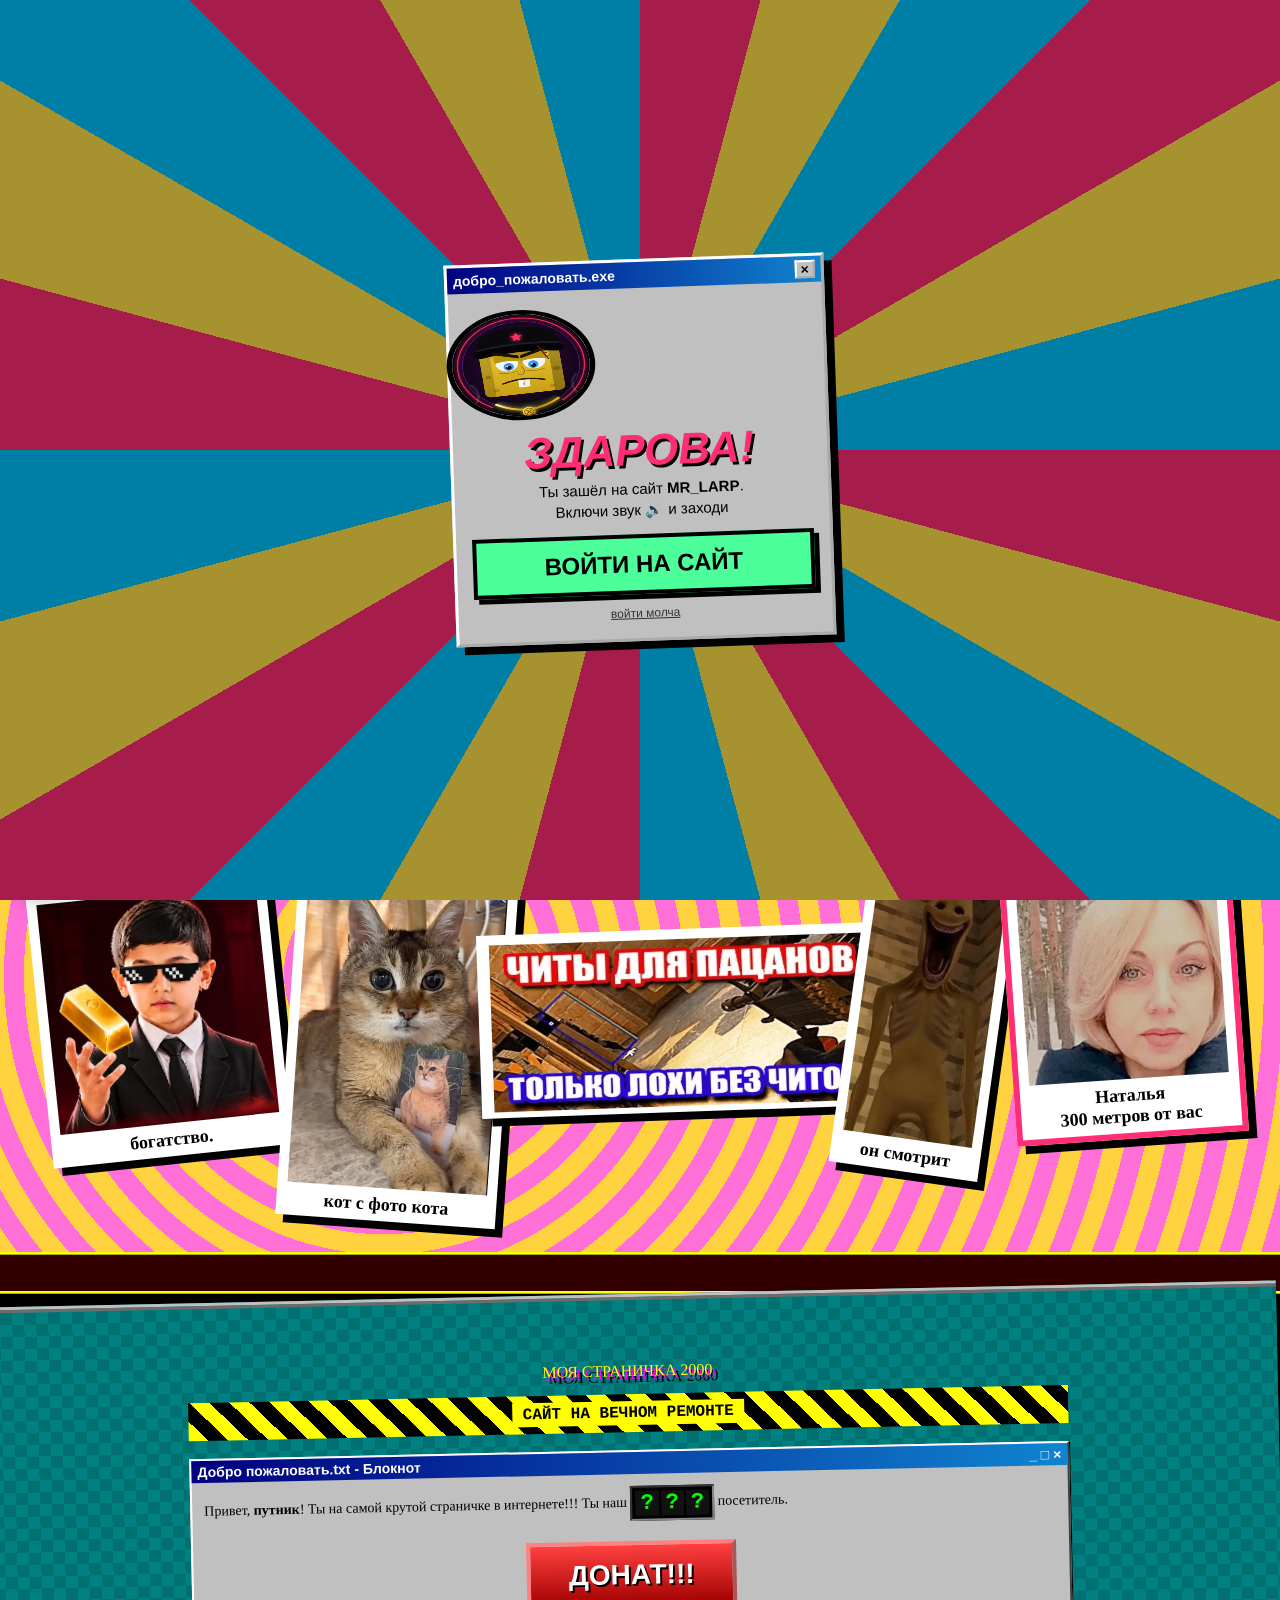
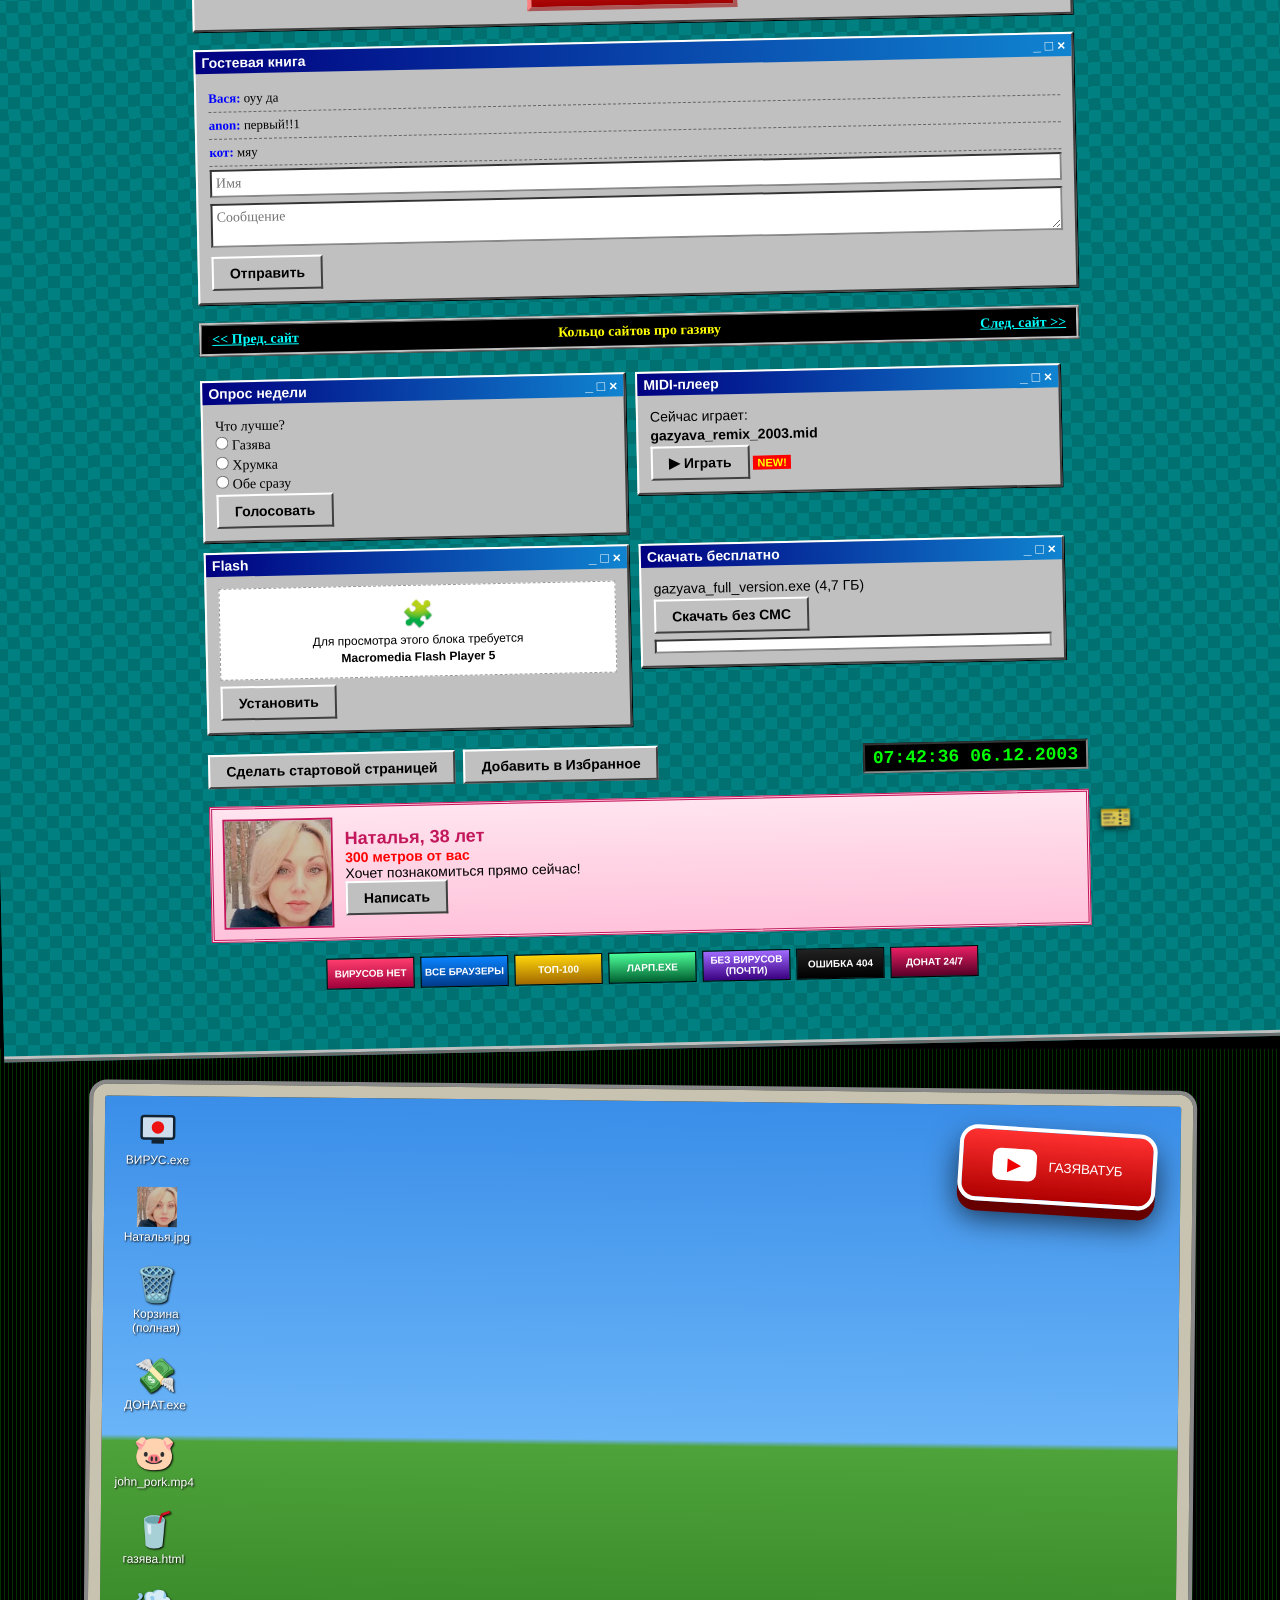
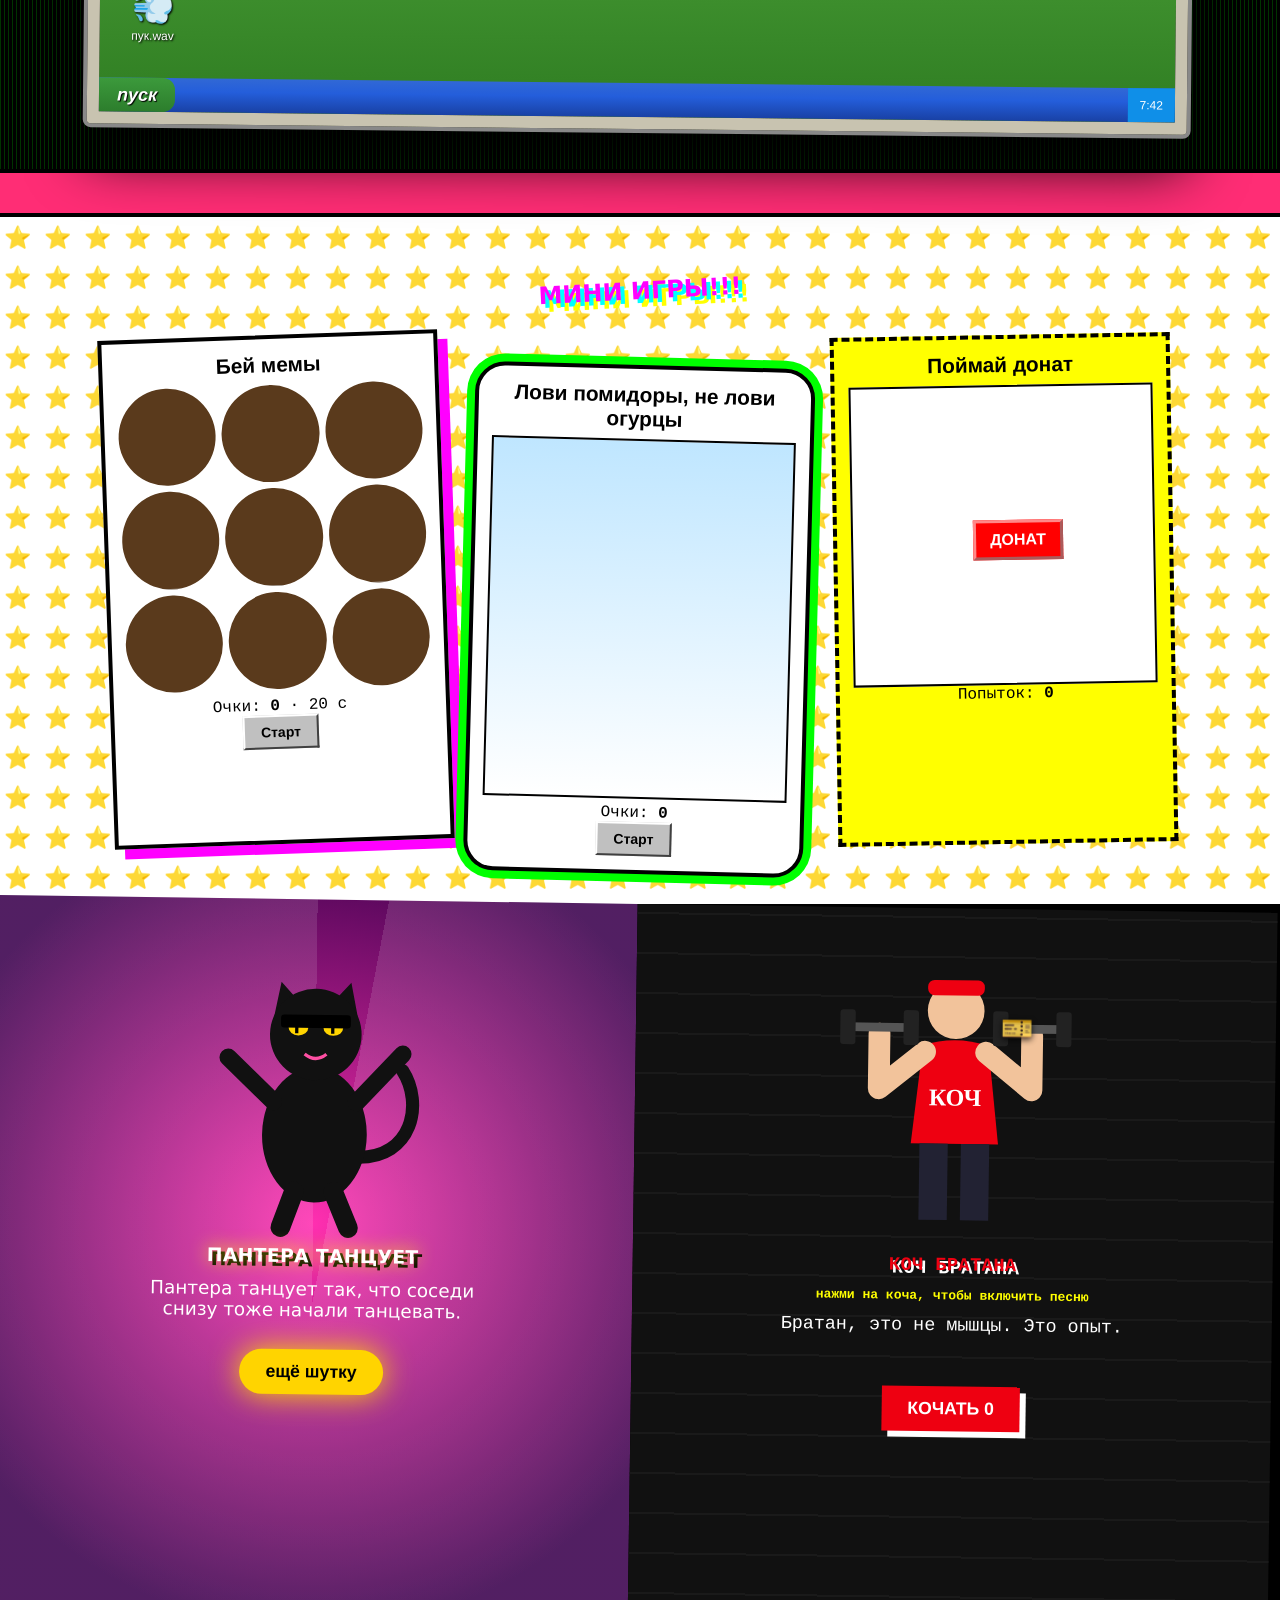
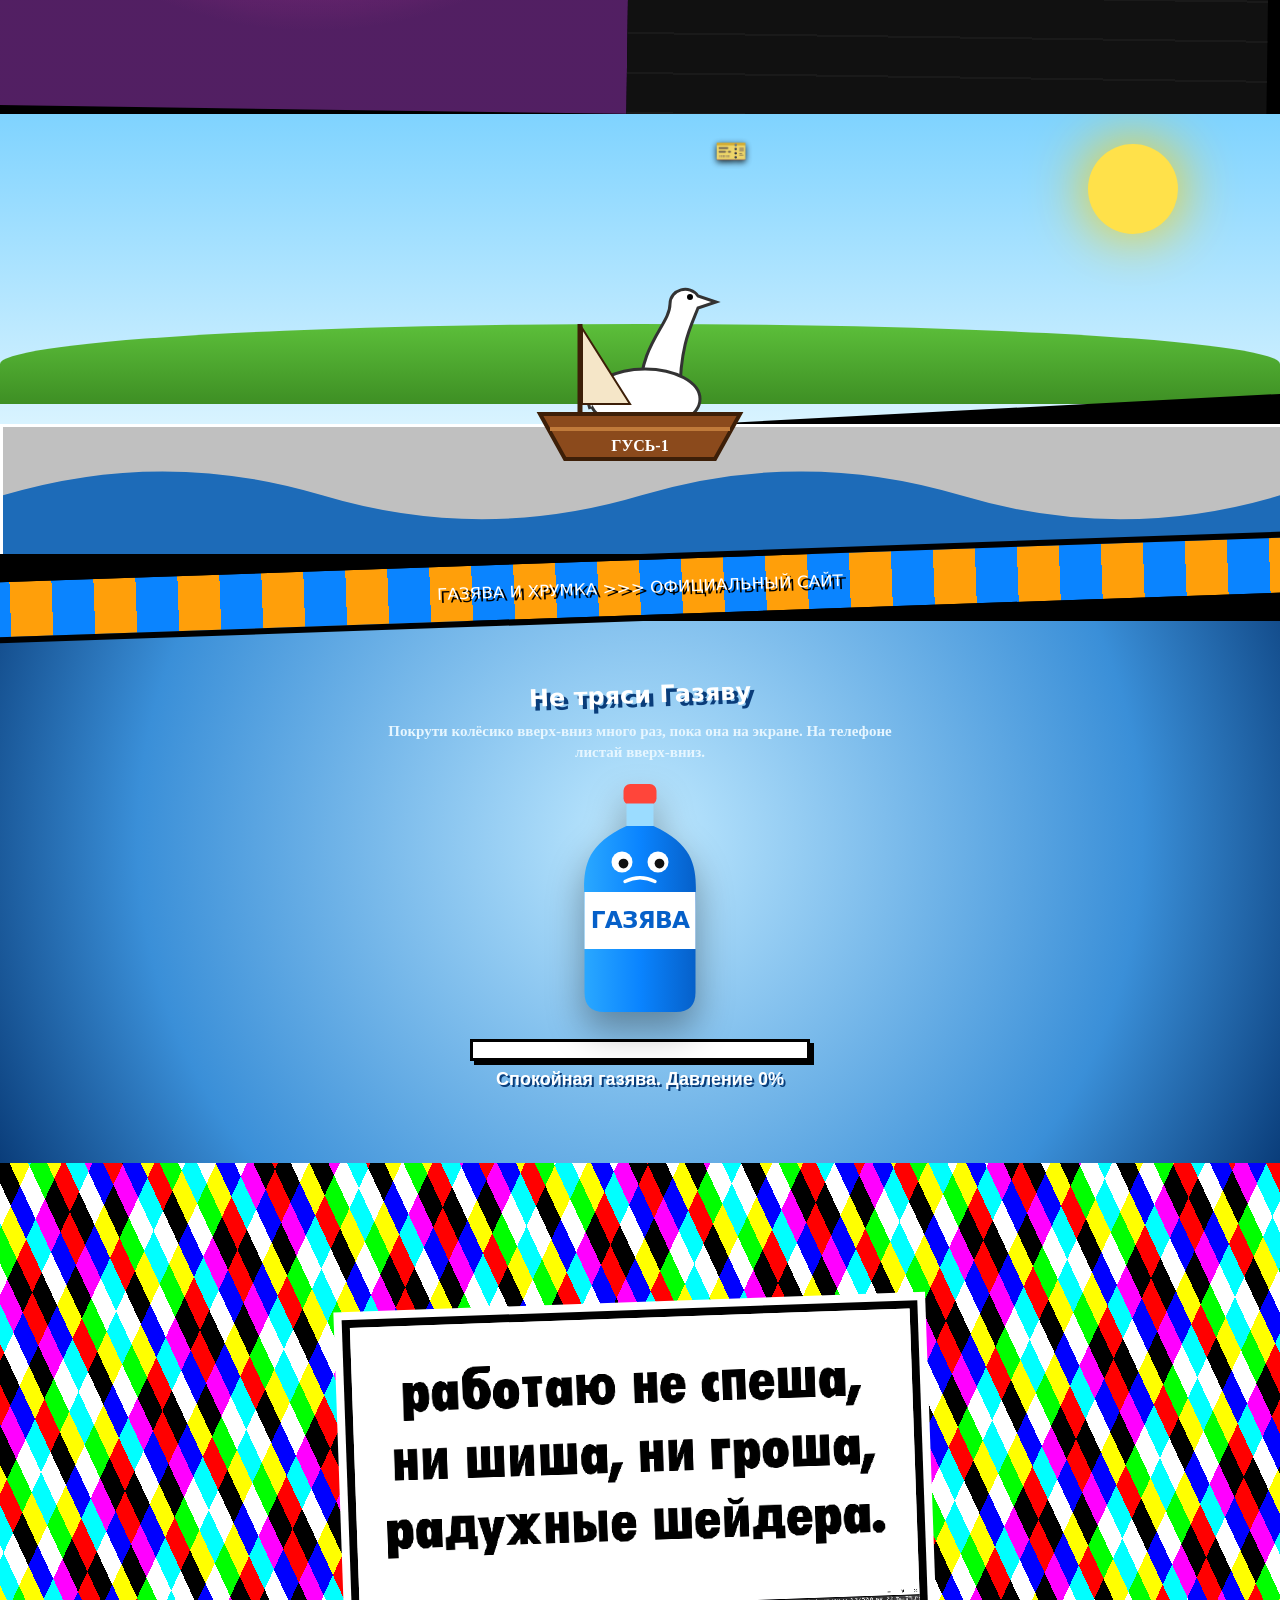
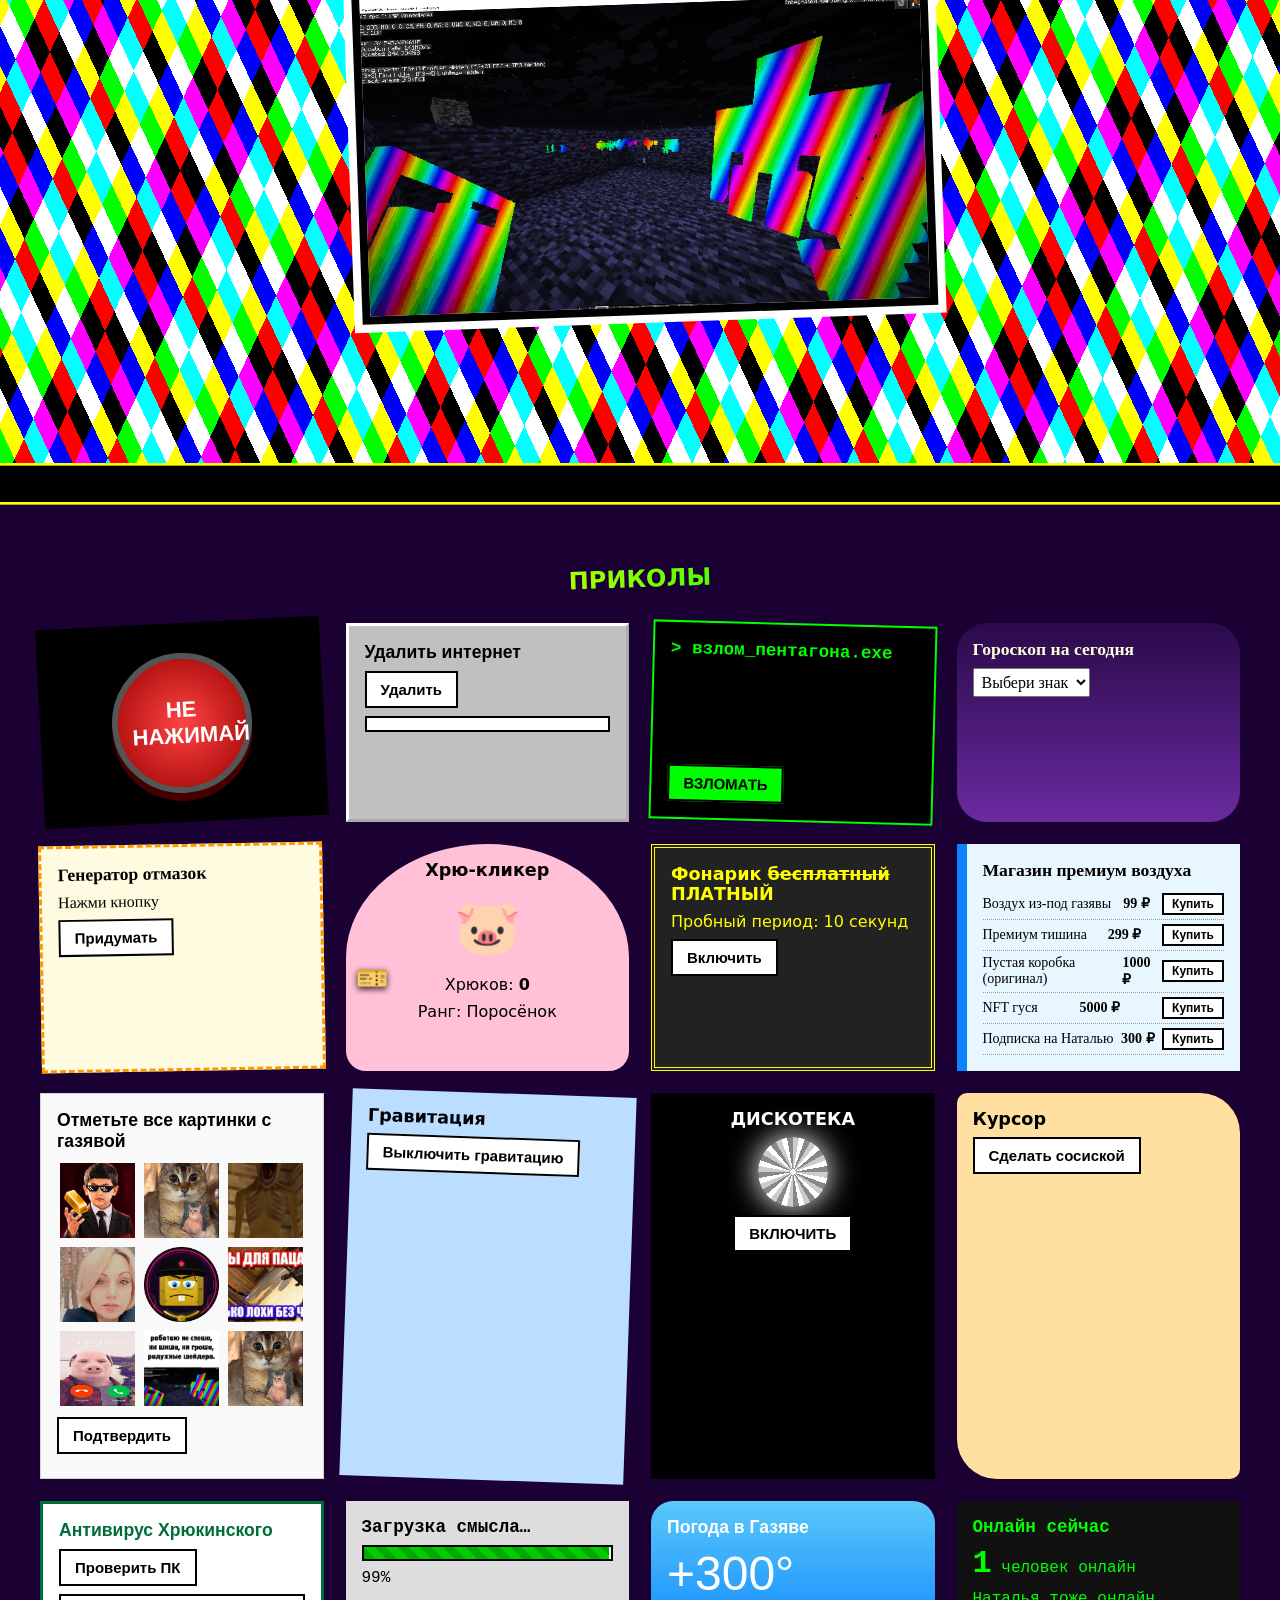
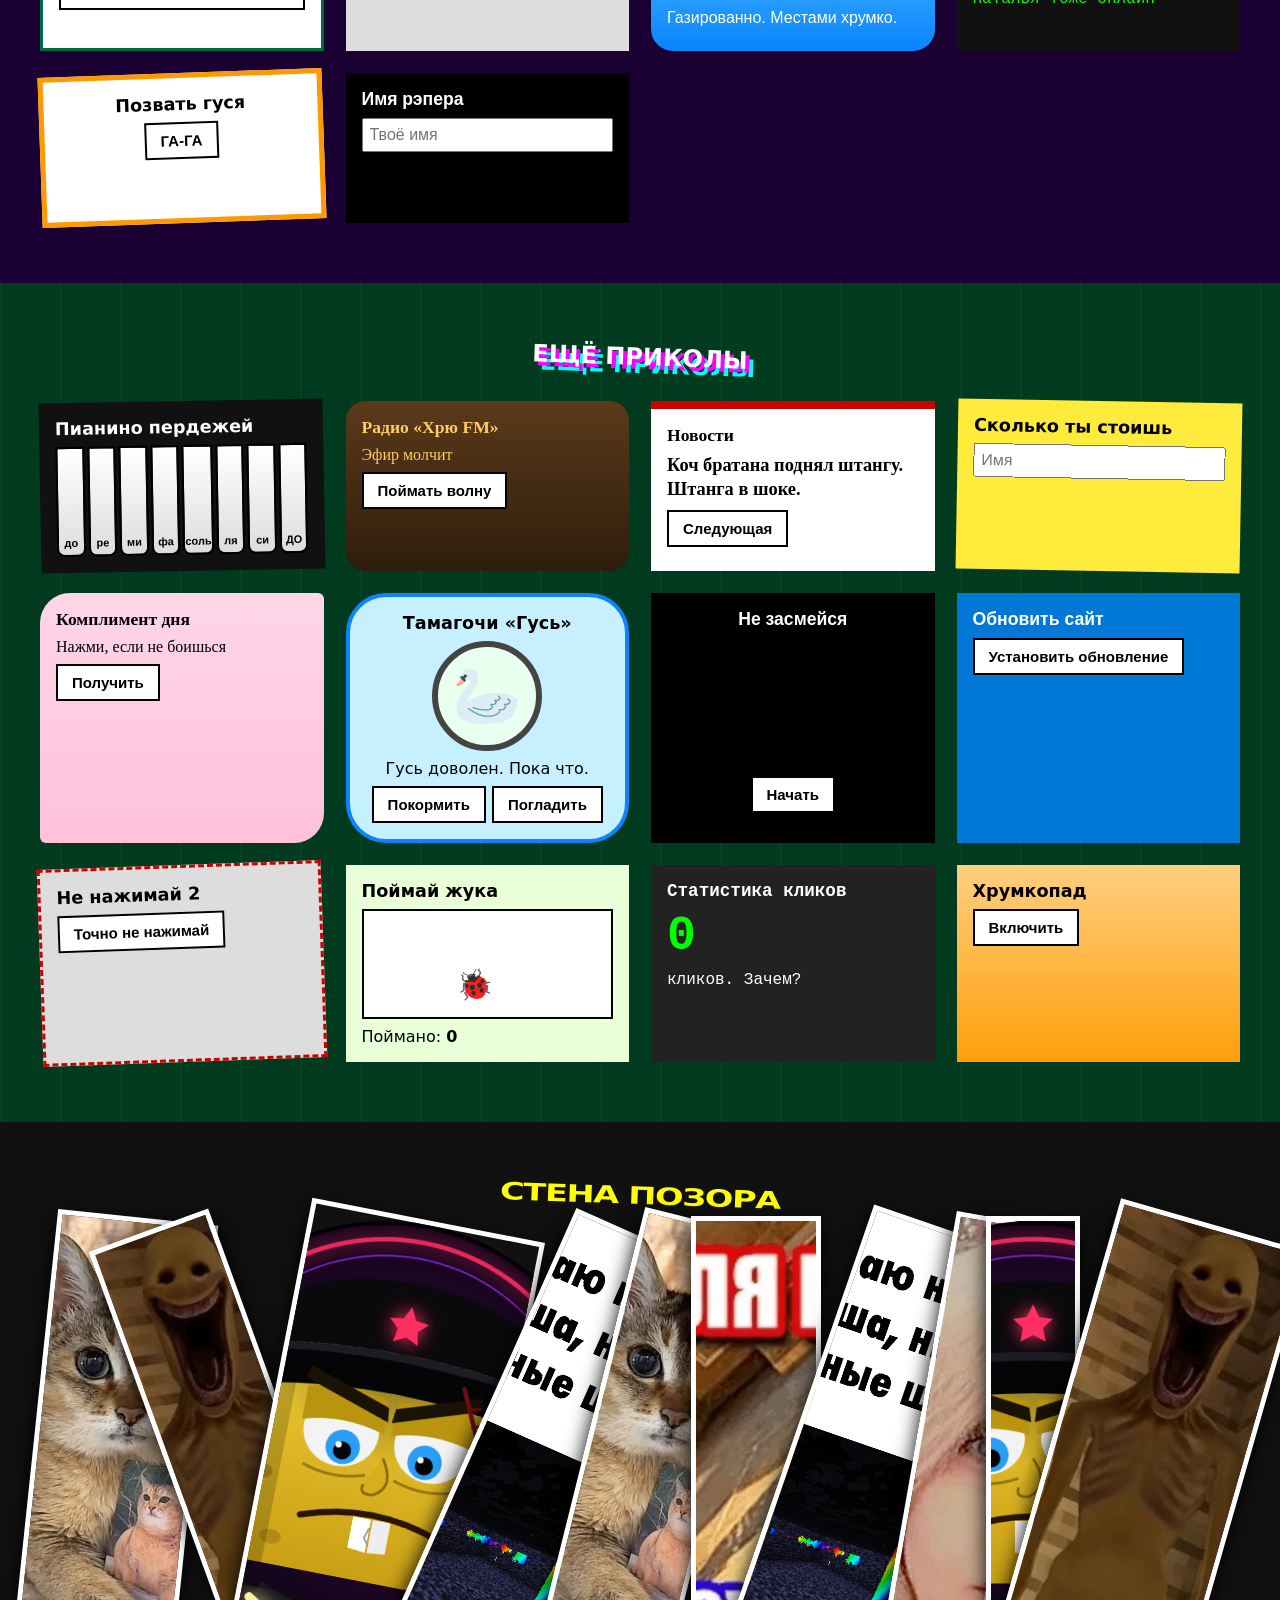
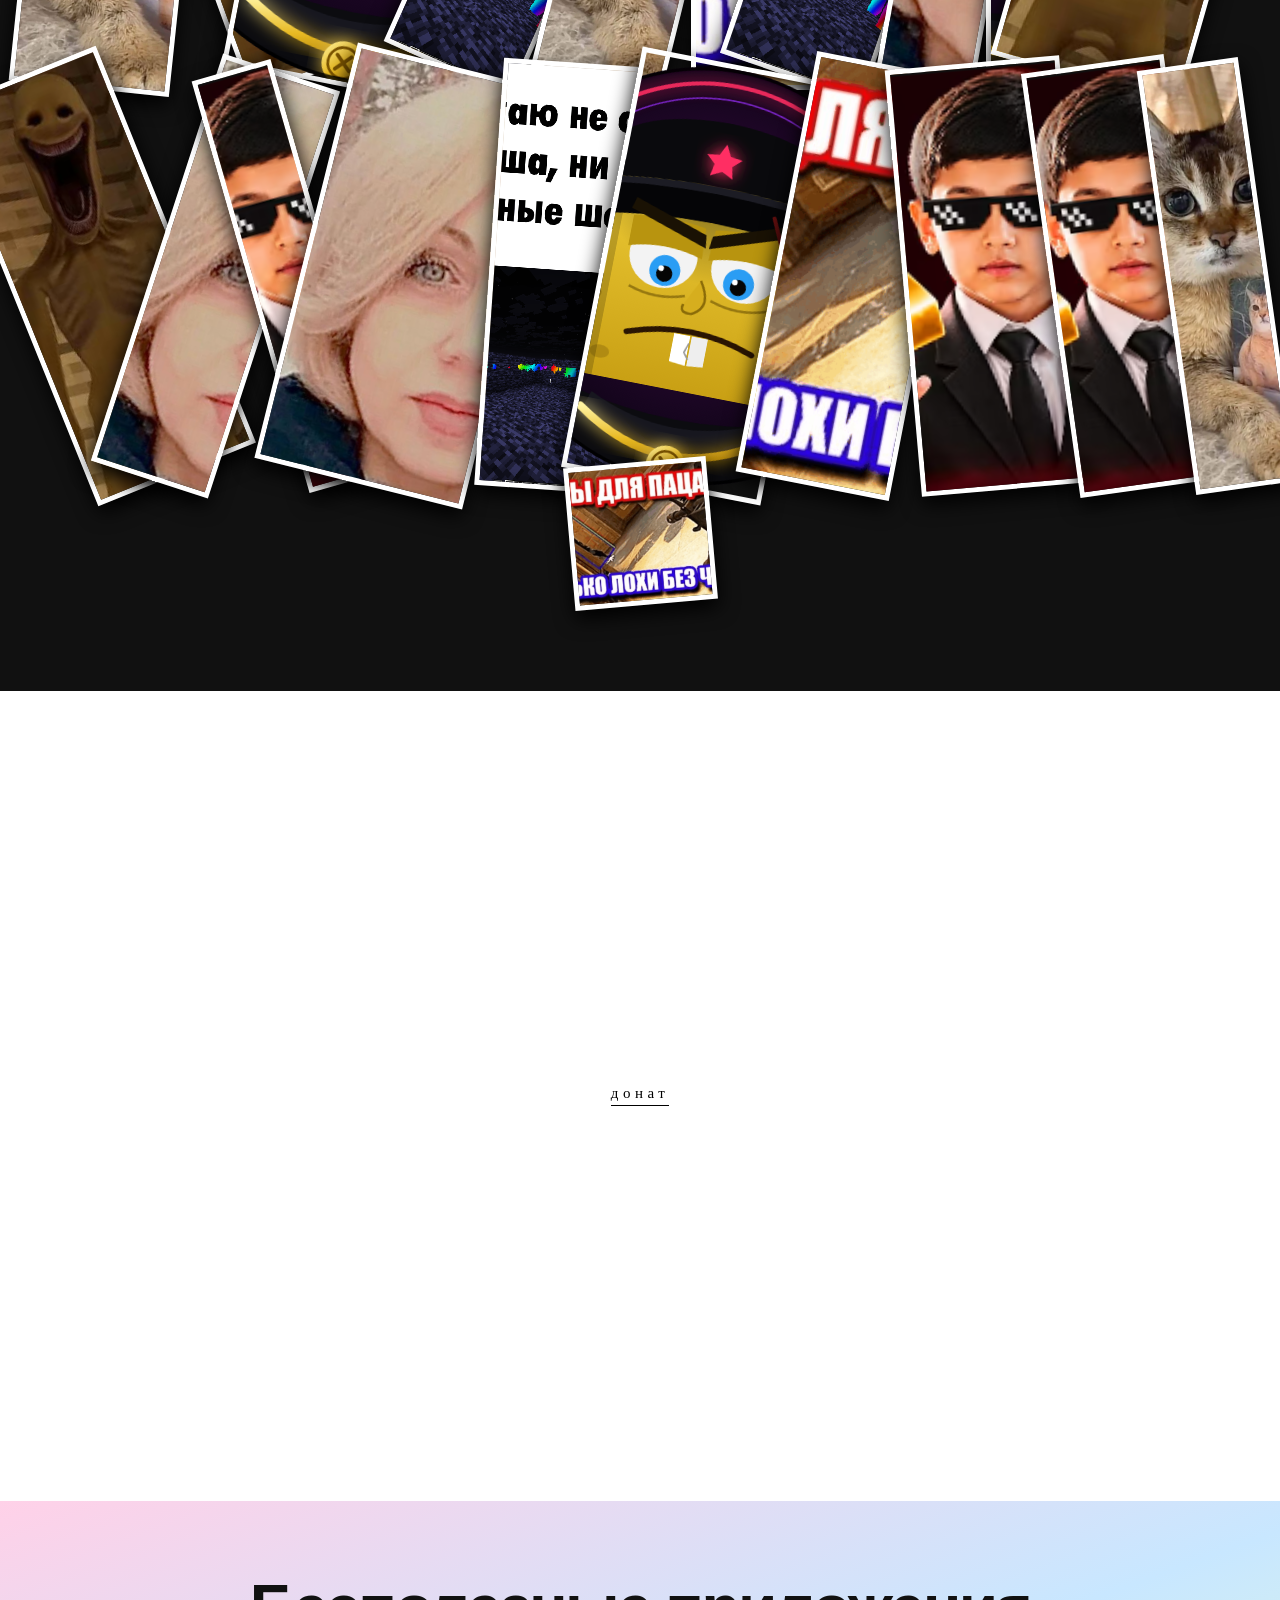
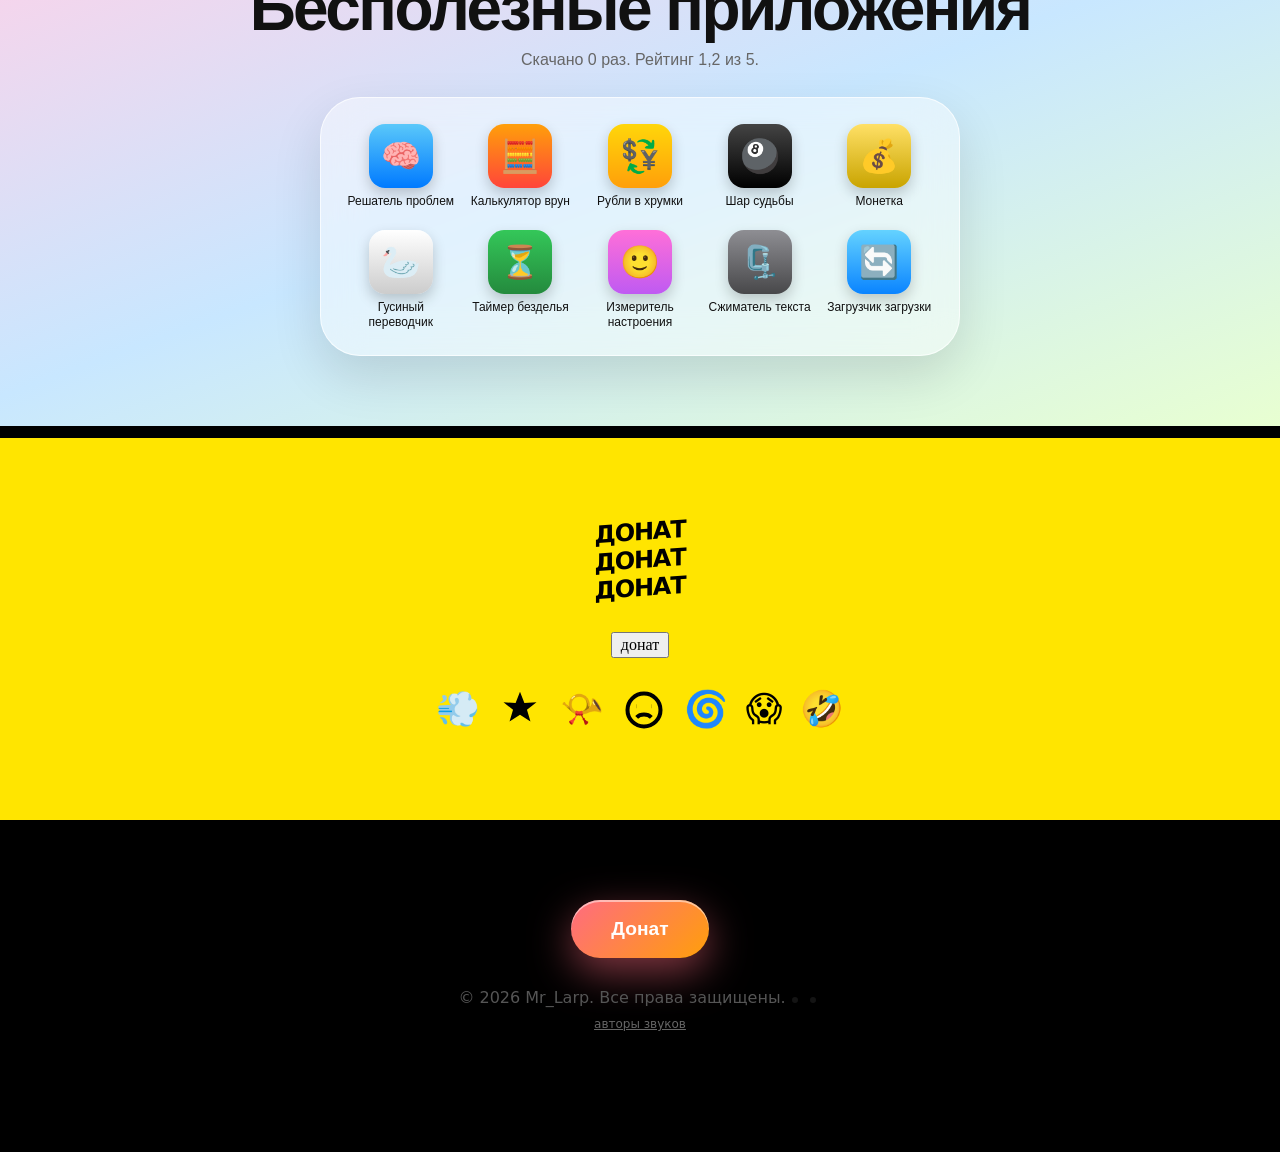
==== commit c7aa6f50: "Mr_Larp" ====
--- a/index.html
+++ b/index.html
@@ -1,363 +1 @@
-﻿<!doctype html>
-<html lang="ru">
-<head>
-<meta charset="utf-8">
-<meta name="viewport" content="width=device-width, initial-scale=1">
-<title>Mr_Larp — Донат</title>
-<style>
-  :root { --accent: 255, 107, 129; }
-  * { box-sizing: border-box; }
-  html, body { height: 100%; margin: 0; }
-  body {
-    overflow: hidden;
-    display: grid;
-    place-items: center;
-    background: #0a0a0f;
-    color: #ededf2;
-    font-family: Inter, "Segoe UI", system-ui, -apple-system, sans-serif;
-    -webkit-font-smoothing: antialiased;
-  }
-
-  /* интерактивный фон: сеть частиц, реагирует на курсор */
-  #bg { position: fixed; inset: 0; width: 100%; height: 100%; }
-
-  /* мягкий свет, идущий за курсором */
-  .spot {
-    position: fixed; inset: 0; pointer-events: none;
-    background: radial-gradient(520px circle at var(--mx, 50%) var(--my, 50%),
-                rgba(var(--accent), .045), transparent 60%);
-  }
-  .spot::after {   /* второе, тёплое пятно с задержкой — даёт глубину и мягкий шлейф */
-    content: ""; position: absolute; inset: 0;
-    background: radial-gradient(260px circle at var(--mx, 50%) var(--my, 50%), rgba(255,170,80,.025), transparent 70%);
-  }
-  body { animation: fadein 1.4s ease both; }
-  @keyframes fadein { from { opacity: 0; } }
-  .vignette {
-    position: fixed; inset: 0; pointer-events: none;
-    background: radial-gradient(ellipse at center, transparent 40%, rgba(0,0,0,.65) 100%);
-  }
-
-  main { position: relative; z-index: 2; text-align: center; padding: 24px; }
-
-  .card {
-    padding: 56px clamp(32px, 7vw, 84px);
-    border-radius: 28px;
-    background: rgba(255,255,255,.04);
-    border: 1px solid rgba(255,255,255,.08);
-    backdrop-filter: blur(18px);
-    -webkit-backdrop-filter: blur(18px);
-    box-shadow: 0 30px 80px rgba(0,0,0,.5);
-    animation: rise .9s cubic-bezier(.2,.8,.2,1) both;
-  }
-  h1 {
-    margin: 0 0 10px;
-    font-size: clamp(26px, 4vw, 36px);
-    font-weight: 600;
-    letter-spacing: -.02em;
-  }
-  p {
-    margin: 0 0 36px;
-    color: rgba(237,237,242,.55);
-    font-size: 16px;
-  }
-
-  .donate {
-    --x: 50%; --y: 50%;
-    position: relative;
-    display: inline-flex; align-items: center; gap: 10px;
-    padding: 16px 44px;
-    font-size: 17px; font-weight: 600;
-    color: #0a0a0f;
-    text-decoration: none;
-    border-radius: 14px;
-    background: #ededf2;
-    overflow: hidden;
-    transition: transform .25s cubic-bezier(.2,.8,.2,1), box-shadow .3s;
-    box-shadow: 0 0 0 1px rgba(255,255,255,.2), 0 10px 30px rgba(0,0,0,.4);
-  }
-  .donate::before {   /* подсветка под курсором внутри кнопки */
-    content: ""; position: absolute; inset: 0;
-    background: radial-gradient(140px circle at var(--x) var(--y), rgba(var(--accent), .3), transparent 70%);
-    opacity: 0; transition: opacity .3s;
-  }
-  .donate:hover { transform: translateY(-2px); box-shadow: 0 0 0 1px rgba(var(--accent), .6), 0 16px 40px rgba(var(--accent), .25); }
-  .donate:hover::before { opacity: 1; }
-  .donate:active { transform: translateY(0) scale(.98); }
-  .donate span, .donate svg { position: relative; }
-  .donate {
-    padding: 22px 80px; font-size: 22px; letter-spacing: .06em; text-transform: uppercase;
-    border-radius: 18px;
-    animation: rise .9s cubic-bezier(.2,.8,.2,1) both, breathe 4s ease-in-out 1s infinite;
-  }
-  .donate::after {   /* блик */
-    content: ""; position: absolute; top: 0; left: -80%; width: 50%; height: 100%;
-    background: linear-gradient(100deg, transparent, rgba(255,255,255,.9), transparent);
-    transform: skewX(-20deg);
-    animation: sweep 4s ease-in-out 1.5s infinite;
-  }
-  .ripple {
-    position: absolute; border-radius: 50%; pointer-events: none;
-    background: rgba(var(--accent), .45);
-    transform: scale(0); animation: ripple .7s ease-out forwards;
-  }
-  main { display: grid; place-items: center; }
-  .halo {   /* вращающееся свечение за кнопкой */
-    position: absolute; width: 420px; height: 420px; border-radius: 50%;
-    background: conic-gradient(from 0deg, transparent, rgba(var(--accent), .16), transparent 40%, rgba(255,160,90,.1), transparent 80%);
-    filter: blur(50px);
-    animation: spin 10s linear infinite;
-    pointer-events: none;
-  }
-
-  @keyframes rise { from { opacity: 0; transform: translateY(24px) scale(.92); } }
-  @keyframes breathe { 50% { box-shadow: 0 0 0 1px rgba(var(--accent), .35), 0 14px 40px rgba(var(--accent), .18); } }
-  .card { padding: 30px 34px; animation: rise .9s cubic-bezier(.2,.8,.2,1) both; }
-  .heart { display: inline-block; margin-right: 12px; color: rgb(var(--accent)); animation: beat 1.6s ease-in-out infinite; }
-  @keyframes beat { 0%, 100% { transform: scale(1); } 15% { transform: scale(1.25); } 30% { transform: scale(1); } }
-  @keyframes sweep { 0%, 60% { left: -80%; } 100% { left: 160%; } }
-  @keyframes ripple { to { transform: scale(4); opacity: 0; } }
-  @keyframes spin { to { transform: rotate(360deg); } }
-  @media (prefers-reduced-motion: reduce) { * { animation: none !important; } }
-</style>
-</head>
-<body>
-  <canvas id="bg"></canvas>
-  <div class="spot"></div>
-  <div class="vignette"></div>
-
-  <main>
-    <div class="halo"></div>
-    <div class="card">
-      <a id="btn" class="donate" href="https://dalink.to/mr_larp" target="_blank" rel="noopener">
-        <svg width="18" height="18" viewBox="0 0 24 24" fill="currentColor"><path d="M12 21s-7.5-4.6-9.5-9.2C1 8.2 3 5 6.3 5c2 0 3.5 1.1 4.2 2.4h3C14.2 6.1 15.7 5 17.7 5 21 5 23 8.200 21.500 11.800 19.500 16.400 12 21 12 21z"/></svg>
-        <span>Донат</span>
-      </a>
-    </div>
-  </main>
-
-<script>
-  const cv = document.getElementById('bg'), ctx = cv.getContext('2d');
-  const btn = document.getElementById('btn');
-  let W, H, dpr, pts = [];
-  const mouse = { x: -9999, y: -9999 };
-  const A = '255,107,129';
-  // сглаженные координаты: свет и кнопка плавно догоняют курсор
-  const tgt = { x: innerWidth / 2, y: innerHeight / 2 }, cur = { x: tgt.x, y: tgt.y };
-  const mag = { tx: 0, ty: 0, x: 0, y: 0 };
-
-  function resize() {
-    dpr = Math.min(devicePixelRatio || 1, 2);
-    W = innerWidth; H = innerHeight;
-    cv.width = W * dpr; cv.height = H * dpr;
-    ctx.setTransform(dpr, 0, 0, dpr, 0, 0);
-    const n = Math.min(Math.floor(W * H / 14000), 110);
-    pts = Array.from({ length: n }, () => ({
-      x: Math.random() * W, y: Math.random() * H,
-      vx: (Math.random() - .5) * .25, vy: (Math.random() - .5) * .25,
-      r: Math.random() * 1.4 + .6
-    }));
-  }
-  addEventListener('resize', resize); resize();
-
-  addEventListener('mousemove', e => {
-    mouse.x = e.clientX; mouse.y = e.clientY;
-    tgt.x = e.clientX; tgt.y = e.clientY;
-  });
-  addEventListener('mouseleave', () => { mouse.x = mouse.y = -9999; });
-  btn.addEventListener('mousemove', e => {
-    const r = btn.getBoundingClientRect();
-    btn.style.setProperty('--x', (e.clientX - r.left) + 'px');
-    btn.style.setProperty('--y', (e.clientY - r.top) + 'px');
-  });
-  // кнопка слегка «магнитится» к курсору
-  addEventListener('mousemove', e => {
-    const r = btn.getBoundingClientRect();
-    const dx = e.clientX - (r.left + r.width / 2), dy = e.clientY - (r.top + r.height / 2);
-    const d = Math.hypot(dx, dy);
-    if (d < 240) { mag.tx = dx * .14; mag.ty = dy * .14; }
-    else { mag.tx = 0; mag.ty = 0; }
-  });
-  // волна по клику
-  btn.addEventListener('click', e => {
-    const r = btn.getBoundingClientRect(), s = document.createElement('i');
-    s.className = 'ripple';
-    s.style.cssText = `width:60px;height:60px;left:${e.clientX - r.left - 30}px;top:${e.clientY - r.top - 30}px`;
-    btn.appendChild(s); setTimeout(() => s.remove(), 700);
-    for (let i = 0; i < 24; i++) {
-      const a = Math.random() * 6.283, v = 1 + Math.random() * 3;
-      sparks.push({ x: e.clientX, y: e.clientY, vx: Math.cos(a) * v, vy: Math.sin(a) * v, life: 1 });
-    }
-  });
-  // шлейф за курсором и искры
-  const sparks = [];
-  addEventListener('mousemove', e => {
-    sparks.push({ x: e.clientX, y: e.clientY, vx: (Math.random() - .5) * .6, vy: (Math.random() - .5) * .6, life: .8 });
-  });
-
-  (function loop() {
-    // плавное следование (lerp)
-    cur.x += (tgt.x - cur.x) * .08; cur.y += (tgt.y - cur.y) * .08;
-    mag.x += (mag.tx - mag.x) * .12; mag.y += (mag.ty - mag.y) * .12;
-    const rs = document.documentElement.style;
-    rs.setProperty('--mx', cur.x + 'px'); rs.setProperty('--my', cur.y + 'px');
-    btn.style.translate = `${mag.x}px ${mag.y}px`;
-    ctx.clearRect(0, 0, W, H);
-    for (const p of pts) {
-      // лёгкое отталкивание от курсора
-      const dx = p.x - mouse.x, dy = p.y - mouse.y, d = Math.hypot(dx, dy);
-      if (d < 140) { p.vx += dx / d * .03; p.vy += dy / d * .03; }
-      p.vx *= .99; p.vy *= .99;
-      p.x += p.vx; p.y += p.vy;
-      if (p.x < 0 || p.x > W) p.vx *= -1;
-      if (p.y < 0 || p.y > H) p.vy *= -1;
-      ctx.fillStyle = 'rgba(255,255,255,.55)';
-      ctx.beginPath(); ctx.arc(p.x, p.y, p.r, 0, 6.283); ctx.fill();
-    }
-    // линии между близкими точками и к курсору
-    for (let i = 0; i < pts.length; i++) {
-      for (let j = i + 1; j < pts.length; j++) {
-        const d = Math.hypot(pts[i].x - pts[j].x, pts[i].y - pts[j].y);
-        if (d < 120) {
-          ctx.strokeStyle = `rgba(255,255,255,${(1 - d / 120) * .12})`;
-          ctx.beginPath(); ctx.moveTo(pts[i].x, pts[i].y); ctx.lineTo(pts[j].x, pts[j].y); ctx.stroke();
-        }
-      }
-      const dm = Math.hypot(pts[i].x - mouse.x, pts[i].y - mouse.y);
-      if (dm < 200) {
-        ctx.strokeStyle = `rgba(${A},${(1 - dm / 200) * .6})`;
-        ctx.beginPath(); ctx.moveTo(pts[i].x, pts[i].y); ctx.lineTo(mouse.x, mouse.y); ctx.stroke();
-      }
-    }
-    for (let i = sparks.length - 1; i >= 0; i--) {
-      const s = sparks[i];
-      s.x += s.vx; s.y += s.vy; s.life -= .02;
-      if (s.life <= 0) { sparks.splice(i, 1); continue; }
-      ctx.fillStyle = `rgba(${A},${s.life})`;
-      ctx.beginPath(); ctx.arc(s.x, s.y, 1 + s.life * 2, 0, 6.283); ctx.fill();
-    }
-    requestAnimationFrame(loop);
-  })();
-</script>
-
-<script>
-/* ===== статистика и скрытая консоль =====
-   Счётчики общие для всех посетителей: хранятся на публичном сервисе abacus.jasoncameron.dev
-   (в нём только числа, без профилей). Код разблокировки хранится как хэш SHA-256 —
-   это защита «от любопытных», а не настоящая безопасность: сайт статический, исходник открыт. */
-(() => {
-  const NS = 'koarwinder-github-io', API = 'https://abacus.jasoncameron.dev';
-  const OFFSET = [8, 8, 0];   // тестовые заходы при разработке (visits, unique, clicks) — вычитаются из статистики
-  const SALT = 'larp:', HASH = '692205fd778f536ace90e1562b8c6d1929ccbb96409f48165a9f3b76a3f4defd';
-  const LS = {
-    get: k => { try { return localStorage.getItem(k); } catch (e) { return null; } },
-    set: (k, v) => { try { localStorage.setItem(k, v); } catch (e) {} },
-    del: k => { try { localStorage.removeItem(k); } catch (e) {} }
-  };
-  const SS = {
-    get: k => { try { return sessionStorage.getItem(k); } catch (e) { return null; } },
-    set: (k, v) => { try { sessionStorage.setItem(k, v); } catch (e) {} }
-  };
-  const dnt = navigator.doNotTrack === '1' || navigator.globalPrivacyControl === true;   // уважаем «Не отслеживать»
-  const isOwner = () => LS.get('lg_owner') === '1';
-  let memUnlocked = false;   // на случай, когда браузер не даёт писать в localStorage
-  const unlocked = () => memUnlocked || LS.get('lg_unlocked') === '1';
-
-  // локальный журнал событий на этом устройстве
-  let log = []; try { log = JSON.parse(LS.get('lg_log') || '[]'); } catch (e) {}
-  const addLog = t => { log.push({ t, at: Date.now() }); log = log.slice(-60); LS.set('lg_log', JSON.stringify(log)); };
-
-  const api = async (op, key) => {
-    try {
-      const r = await fetch(`${API}/${op}/${NS}/${key}`);
-      if (r.status === 404) return 0;
-      return (await r.json()).value;
-    } catch (e) { return null; }
-  };
-
-  // ---- подсчёт ----
-  const counting = !dnt && !isOwner() && !/[?&]nocount/.test(location.search);   // ?nocount — открыть сайт без подсчёта
-  if (counting) {
-    if (!SS.get('lg_session')) { SS.set('lg_session', '1'); api('hit', 'visits'); addLog('visit'); }
-    if (!LS.get('lg_seen')) { LS.set('lg_seen', String(Date.now())); api('hit', 'unique'); }
-  }
-  document.getElementById('btn').addEventListener('click', () => {
-    if (!counting) return;
-    api('hit', 'clicks'); addLog('click');
-  });
-
-  // SHA-256: нативный, а если страница открыта не по https (нет crypto.subtle) — запасная реализация
-  function sha256js(str) {
-    const rr = (v, n) => (v >>> n) | (v << (32 - n)), K = [], H = [];
-    let p = 2, c = 0;
-    const frac = x => (x - Math.floor(x)) * 4294967296 | 0;
-    for (; c < 64; p++) { let ok = true; for (let i = 2; i * i <= p; i++) if (p % i === 0) { ok = false; break; } if (ok) { if (c < 8) H[c] = frac(Math.pow(p, .5)); K[c++] = frac(Math.pow(p, 1 / 3)); } }
-    const bytes = [...new TextEncoder().encode(str)], len = bytes.length * 8;
-    bytes.push(0x80); while (bytes.length % 64 !== 56) bytes.push(0);
-    for (let i = 7; i >= 0; i--) bytes.push(i > 3 ? 0 : (len >>> (i * 8)) & 255);
-    for (let o = 0; o < bytes.length; o += 64) {
-      const w = [];
-      for (let i = 0; i < 16; i++) w[i] = (bytes[o + 4 * i] << 24) | (bytes[o + 4 * i + 1] << 16) | (bytes[o + 4 * i + 2] << 8) | bytes[o + 4 * i + 3];
-      for (let i = 16; i < 64; i++) {
-        const s0 = rr(w[i - 15], 7) ^ rr(w[i - 15], 18) ^ (w[i - 15] >>> 3), s1 = rr(w[i - 2], 17) ^ rr(w[i - 2], 19) ^ (w[i - 2] >>> 10);
-        w[i] = (w[i - 16] + s0 + w[i - 7] + s1) | 0;
-      }
-      let [a, b, cc, d, e, f, g, h] = H;
-      for (let i = 0; i < 64; i++) {
-        const t1 = (h + (rr(e, 6) ^ rr(e, 11) ^ rr(e, 25)) + ((e & f) ^ (~e & g)) + K[i] + w[i]) | 0;
-        const t2 = ((rr(a, 2) ^ rr(a, 13) ^ rr(a, 22)) + ((a & b) ^ (a & cc) ^ (b & cc))) | 0;
-        h = g; g = f; f = e; e = (d + t1) | 0; d = cc; cc = b; b = a; a = (t1 + t2) | 0;
-      }
-      H[0] = (H[0] + a) | 0; H[1] = (H[1] + b) | 0; H[2] = (H[2] + cc) | 0; H[3] = (H[3] + d) | 0;
-      H[4] = (H[4] + e) | 0; H[5] = (H[5] + f) | 0; H[6] = (H[6] + g) | 0; H[7] = (H[7] + h) | 0;
-    }
-    return H.map(v => (v >>> 0).toString(16).padStart(8, '0')).join('');
-  }
-  const sha = async s => {
-    try {
-      if (window.crypto && crypto.subtle) return [...new Uint8Array(await crypto.subtle.digest('SHA-256', new TextEncoder().encode(s)))].map(b => b.toString(16).padStart(2, '0')).join('');
-    } catch (e) {}
-    return sha256js(s);
-  };
-  const fmtDate = ms => new Date(ms).toLocaleString('ru-RU');
-  const fmt = v => v === null ? 'нет связи' : String(v);
-
-  async function unlock(code) {
-    if (!code) return 'Использование: larp.unlock("код")';
-    if (await sha(SALT + code) !== HASH) return null;
-    memUnlocked = true; LS.set('lg_unlocked', '1'); LS.set('lg_owner', '1');
-    return 'Статистика разблокирована. Твои визиты и клики на этом устройстве больше не считаются.';
-  }
-  async function stats() {
-    if (!unlocked()) return 'Статистика закрыта. Введи: larp.unlock("код")';
-    const raw = await Promise.all([api('get', 'visits'), api('get', 'unique'), api('get', 'clicks')]);
-    const [visits, unique, clicks] = raw.map((v, i) => v === null ? null : Math.max(0, v - OFFSET[i]));
-    const rate = visits ? ((clicks / visits) * 100).toFixed(1) + '%' : '—';
-    const lines = [
-      'ВСЕ ПОСЕТИТЕЛИ',
-      `  визитов (сессий):    ${fmt(visits)}`,
-      `  уникальных устройств: ${fmt(unique)}`,
-      `  нажатий на «Донат»:   ${fmt(clicks)}`,
-      `  конверсия:            ${rate}`,
-      '',
-      'ЭТО УСТРОЙСТВО',
-      `  первый заход: ${LS.get('lg_seen') ? fmtDate(+LS.get('lg_seen')) : '—'}`,
-      `  последние события:`
-    ];
-    log.slice(-8).reverse().forEach(e => lines.push(`    ${fmtDate(e.at)}  ${e.t === 'click' ? 'клик по кнопке' : 'визит'}`));
-    if (!log.length) lines.push('    пока пусто');
-    return lines.join('\n');
-  }
-  // Управление только из консоли браузера (F12 → Console): larp.help()
-  const say = (text, style) => console.log('%c' + text, style || 'font-family:monospace');
-  window.larp = {
-    help: () => say('larp.unlock("код")\nlarp.stats()\nlarp.lock()'),
-    unlock: async code => { const r = await unlock(code); say(r || 'Неверный код', r ? 'color:#2ea043' : 'color:#f85149'); },
-    stats: async () => say(await stats()),
-    lock: () => { memUnlocked = false; LS.del('lg_unlocked'); say('Закрыто'); },
-    hash: text => sha(SALT + text)
-  };
-})();
-</script>
-</body>
-</html>
+<!doctype html> <html lang="ru"> <head> <meta charset="utf-8"> <meta name="viewport" content="width=device-width,initial-scale=1"> <title>MR_LARP</title> <link rel="icon" href="avatar.png"> <link rel="stylesheet" href="k.css?v=mwxyjjak"> <link rel="stylesheet" href="k3.css?v=mwxyjjak"> <link rel="stylesheet" href="k4.css?v=mwxyjjak"> <link rel="stylesheet" href="k5.css?v=mwxyjjak"> </head> <body> <div id="hello" role="dialog" aria-label="Вход на сайт"><div class="hwin"><div class="htb"><span>добро_пожаловать.exe</span><b id="hx">×</b></div><div class="hbody"><img src="avatar.png" alt="Mr_Larp" class="hava"><p class="hh">ЗДАРОВА!</p><p class="hp">Ты зашёл на сайт <b>MR_LARP</b>.<br>Включи звук 🔊 и заходи</p><button id="hin">ВОЙТИ НА САЙТ</button><button id="hmute">войти молча</button></div></div><div class="hsay">ЗДАРОВА!!!</div></div> <canvas id="fx"></canvas> <svg width="0" height="0" style="position:absolute" aria-hidden="true"><defs> <filter id="goo"><feGaussianBlur in="SourceGraphic" stdDeviation="18" result="b"/><feColorMatrix in="b" mode="matrix" values="1 0 0 0 0  0 1 0 0 0  0 0 1 0 0  0 0 0 30 -13"/></filter> </defs></svg> <section id="larp"> <button class="scrollme" id="scrollme" aria-label="Листать вниз"><span>листай вниз</span><b>там ещё дофига</b><i>↓</i></button> <img class="stretch" src="avatar.png" alt="" data-snd="fart"> <img class="ava2" src="avatar.png" alt="" data-snd="boom"> <h1 id="title" data-snd="airhorn" aria-label="Mr_Larp">MR<span class="us"></span>LARP</h1> <img class="ava" id="ava" src="avatar.png" alt="" data-snd="bonk"> <a class="rdon" href="https://dalink.to/mr_larp" target="_blank" rel="noopener" data-snd="fart">ДОНАТ!!!</a> </section> <div class="marq"><span>ДОБРО ПОЖАЛОВАТЬ НА МОЮ СТРАНИЧКУ *** ЛУЧШЕ ВСЕГО ПРОСМАТРИВАЕТСЯ В INTERNET EXPLORER 6 *** ДОНАТ — ЭТО ПРОСТО ***</span></div> <section id="memes"> <figure class="m1"><img src="img/gold.png" alt="" data-snd="pop"><figcaption>богатство.</figcaption></figure> <figure class="m2"><img src="img/cat.webp" alt="" data-snd="fart"><figcaption>кот с фото кота</figcaption></figure> <figure class="m3"><img src="img/cheats.png" alt="" data-snd="boing"></figure> <figure class="m4"><img src="img/smiler.png" alt="" data-snd="scream"><figcaption>он смотрит</figcaption></figure> <figure class="m5"><img src="img/natalya.png" alt="" data-snd="pop"><figcaption>Наталья<br>300 метров от вас</figcaption></figure> </section> <div class="marq r"><span>СКИДКИ 90% *** ВЫ ТЫСЯЧНЫЙ ПОСЕТИТЕЛЬ *** КЛИКНИ СЮДА (НЕТ) *** БЕЗ СМС И РЕГИСТРАЦИИ ***</span></div> <section id="retro"> <div class="in"> <div class="r-title">МОЯ СТРАНИЧКА 2000</div> <div class="uc"><span class="blink">САЙТ НА ВЕЧНОМ РЕМОНТЕ</span></div> <div class="win"> <div class="tb"><span>Добро пожаловать.txt - Блокнот</span><span>_ □ ×</span></div> <div class="bd cs">Привет, <b>путник</b>! Ты на самой крутой страничке в интернете!!! Ты наш <span class="counter" id="counter"></span> посетитель.<br><br><center><a class="rdon" href="https://dalink.to/mr_larp" target="_blank" rel="noopener" data-snd="fart">ДОНАТ!!!</a></center></div> </div> <div class="win guest"> <div class="tb"><span>Гостевая книга</span><span>_ □ ×</span></div> <div class="bd"><div id="gmsgs"></div><input id="gname" placeholder="Имя" maxlength="20"><textarea id="gtext" rows="2" placeholder="Сообщение" maxlength="140"></textarea><span class="bev" id="gsend">Отправить</span></div> </div> <div class="ring"><span class="rbtn" data-ring="prev">&lt;&lt; Пред. сайт</span><b>Кольцо сайтов про газяву</b><span class="rbtn" data-ring="next">След. сайт &gt;&gt;</span></div> <table class="r2"><tr> <td><div class="win"><div class="tb"><span>Опрос недели</span><span>_ □ ×</span></div><div class="bd cs">Что лучше?<br><label><input type="radio" name="poll" value="g"> Газява</label><br><label><input type="radio" name="poll" value="h"> Хрумка</label><br><label><input type="radio" name="poll" value="b"> Обе сразу</label><br><span class="bev" id="pollgo">Голосовать</span><p id="pollr"></p></div></div></td> <td><div class="win"><div class="tb"><span>MIDI-плеер</span><span>_ □ ×</span></div><div class="bd">Сейчас играет:<br><b>gazyava_remix_2003.mid</b><br><span class="bev" id="midi">▶ Играть</span> <span class="new">NEW!</span></div></div></td> </tr><tr> <td><div class="win"><div class="tb"><span>Flash</span><span>_ □ ×</span></div><div class="bd"><div class="flash">Для просмотра этого блока требуется<br><b>Macromedia Flash Player 5</b></div><span class="bev" id="flashgo">Установить</span><p id="flashst"></p></div></div></td> <td><div class="win"><div class="tb"><span>Скачать бесплатно</span><span>_ □ ×</span></div><div class="bd">gazyava_full_version.exe (4,7 ГБ)<br><span class="bev" id="dlgo">Скачать без СМС</span><div class="dlbar"><i id="dlbar"></i></div><p id="dlst"></p></div></div></td> </tr></table> <div class="retrobtns"><span class="bev" id="homepage">Сделать стартовой страницей</span> <span class="bev" id="fav">Добавить в Избранное</span> <span class="clock98" id="clock98"></span></div> <div class="dating" id="dating"><img src="img/natalya.png" alt=""><div><b>Наталья, 38 лет</b><p class="blink">300 метров от вас</p><p>Хочет познакомиться прямо сейчас!</p><span class="bev" id="datego">Написать</span></div></div> <div class="g88" id="g88"></div> </div> </section> <section id="pc"> <div class="desk" id="desk"> <div class="icons"> <button class="di" data-act="virus"><svg viewBox="0 0 32 32"><rect x="3" y="5" width="26" height="18" rx="2" fill="#cde" stroke="#123" stroke-width="2"/><rect x="11" y="24" width="10" height="3" fill="#123"/><circle cx="16" cy="14" r="5" fill="#e11"/></svg><span>ВИРУС.exe</span></button> <button class="di" data-act="natalya"><img src="img/natalya.png" alt=""><span>Наталья.jpg</span></button> <button class="di" data-act="trash"><span class="emo">🗑️</span><span>Корзина (полная)</span></button> <button class="di" data-act="donate"><span class="emo">💸</span><span>ДОНАТ.exe</span></button> <button class="di" data-act="pork"><span class="emo">🐷</span><span>john_pork.mp4</span></button> <button class="di" data-act="gaz"><span class="emo">🥤</span><span>газява.html</span></button> <button class="di" data-act="fart"><span class="emo">💨</span><span>пук.wav</span></button> </div> <button class="gtube" id="gtube"><span>▶</span>ГАЗЯВАТУБ</button> <div id="wins"></div> <div class="taskbar"><button class="start" id="start">пуск</button><span class="tasks" id="tasks"></span><span class="clock" id="clock"></span></div> </div> </section> <div class="marq straight"><span>MR_LARP — КРУТАЯ СТРАНИЧКА *** MR_LARP — КРУТАЯ СТРАНИЧКА *** ТОЛЬКО У НАС: ГУСИ, ГАЗЯВА И КОЧ БРАТАНА *** MR_LARP — КРУТАЯ СТРАНИЧКА *** ЗАХОДИ ЕЩЁ ***</span></div> <section id="games"> <h2 class="gt">МИНИ ИГРЫ!!!</h2> <div class="gg"> <div class="game g1"><h3>Бей мемы</h3><div class="whack" id="whack"></div><p>Очки: <b id="wsc">0</b> · <span id="wt">20</span> с</p><button class="bev" id="wgo">Старт</button></div> <div class="game g2"><h3>Лови помидоры, не лови огурцы</h3><canvas id="catch" width="320" height="380"></canvas><p>Очки: <b id="csc">0</b></p><button class="bev" id="cgo">Старт</button></div> <div class="game g3"><h3>Поймай донат</h3><div class="runarea" id="runarea"><button id="runbtn">ДОНАТ</button></div><p>Попыток: <b id="rsc">0</b></p></div> </div> </section> <section id="zoo"> <div class="zc pan"> <svg id="panther" viewBox="0 0 220 260" aria-label="Танцующая пантера"> <g class="body"> <path class="tail" d="M150 190 C200 190 210 140 190 110" stroke="#111" stroke-width="12" fill="none" stroke-linecap="round"/> <ellipse cx="110" cy="170" rx="48" ry="62" fill="#111"/> <g class="armL"><path d="M72 140 L30 100" stroke="#111" stroke-width="16" stroke-linecap="round"/></g> <g class="armR"><path d="M148 140 L190 95" stroke="#111" stroke-width="16" stroke-linecap="round"/></g> <g class="legL"><path d="M92 222 L80 255" stroke="#111" stroke-width="18" stroke-linecap="round"/></g> <g class="legR"><path d="M128 222 L142 255" stroke="#111" stroke-width="18" stroke-linecap="round"/></g> <g class="head"> <path d="M70 70 L78 30 L98 52 Z M150 70 L142 30 L122 52 Z" fill="#111"/> <circle cx="110" cy="78" r="42" fill="#111"/> <ellipse cx="94" cy="72" rx="9" ry="7" fill="#ffd400"/><ellipse cx="126" cy="72" rx="9" ry="7" fill="#ffd400"/> <rect x="91" y="67" width="3" height="10" fill="#000"/><rect x="124" y="67" width="3" height="10" fill="#000"/> <path d="M100 96 Q110 104 120 96" stroke="#ff4fa3" stroke-width="3" fill="none"/> <rect x="78" y="60" width="64" height="12" rx="3" fill="#000" class="shades"/> </g> </g> </svg> <h3>ПАНТЕРА ТАНЦУЕТ</h3> <p class="joke" id="pj"></p> <button class="zb" id="pbtn" data-snd="boing">ещё шутку</button> </div> <div class="zc gym"> <svg id="bro" viewBox="0 0 220 260" aria-label="Коч братана"> <circle cx="110" cy="48" r="26" fill="#f2c39b"/> <rect x="84" y="20" width="52" height="14" rx="6" fill="#e01"/> <path d="M80 80 Q110 70 140 80 L150 170 L70 170 Z" fill="#e01"/> <text x="110" y="135" text-anchor="middle" font-size="22" font-weight="900" fill="#fff" font-family="Impact,Arial Black">КОЧ</text> <rect x="78" y="170" width="26" height="70" fill="#223"/><rect x="116" y="170" width="26" height="70" fill="#223"/> <g class="arm al"><path d="M82 86 L40 120 L40 70" stroke="#f2c39b" stroke-width="20" fill="none" stroke-linecap="round" stroke-linejoin="round"/><g class="bell"><rect x="10" y="60" width="60" height="8" fill="#555"/><rect x="4" y="48" width="14" height="32" rx="3" fill="#222"/><rect x="62" y="48" width="14" height="32" rx="3" fill="#222"/></g></g> <g class="arm ar"><path d="M138 86 L180 120 L180 70" stroke="#f2c39b" stroke-width="20" fill="none" stroke-linecap="round" stroke-linejoin="round"/><g class="bell"><rect x="150" y="60" width="60" height="8" fill="#555"/><rect x="144" y="48" width="14" height="32" rx="3" fill="#222"/><rect x="202" y="48" width="14" height="32" rx="3" fill="#222"/></g></g> </svg> <h3 id="brot">КОЧ БРАТАНА</h3> <p class="songhint" id="songhint">нажми на коча, чтобы включить песню</p> <p class="joke" id="gj"></p> <button class="zb" id="gbtn">КОЧАТЬ <b id="gn">0</b></button> </div> </section> <section id="river"> <div class="sky"><span class="sun"></span><span class="cloud c1"></span><span class="cloud c2"></span></div> <div class="bank"></div> <div class="boat" id="boat" data-snd="geese"> <svg viewBox="0 0 240 200"> <g class="goose"> <path d="M120 110 C120 60 150 40 150 20 C150 5 170 0 178 12 L196 18 L178 24 C172 40 160 60 160 110 Z" fill="#fff" stroke="#333" stroke-width="3"/> <circle cx="170" cy="13" r="3" fill="#000"/> <ellipse cx="125" cy="115" rx="55" ry="30" fill="#fff" stroke="#333" stroke-width="3"/> <path d="M80 110 Q60 95 70 125" fill="#ddd" stroke="#333" stroke-width="3"/> </g> <path d="M20 130 H220 L195 175 H45 Z" fill="#8b4a1c" stroke="#3d1f08" stroke-width="4"/> <path d="M30 145 H210" stroke="#c07a3a" stroke-width="4"/> <line x1="60" y1="130" x2="60" y2="40" stroke="#3d1f08" stroke-width="5"/> <path d="M62 44 L110 120 L62 120 Z" fill="#f5e6c8" stroke="#3d1f08" stroke-width="2"/> <text x="120" y="167" font-size="16" font-weight="900" text-anchor="middle" fill="#fff" font-family="Impact,Arial Black">ГУСЬ-1</text> </svg> </div> <svg class="water w1" viewBox="0 0 1200 120" preserveAspectRatio="none"><path d="M0 40 Q75 0 150 40 T300 40 T450 40 T600 40 T750 40 T900 40 T1050 40 T1200 40 V120 H0Z" fill="#2f86d6"/></svg> <svg class="water w2" viewBox="0 0 1200 120" preserveAspectRatio="none"><path d="M0 50 Q75 15 150 50 T300 50 T450 50 T600 50 T750 50 T900 50 T1050 50 T1200 50 V120 H0Z" fill="#1d6bb8"/></svg> </section> <a class="gzban" id="gzban" href="gazyava.html">ГАЗЯВА И ХРУМКА &gt;&gt;&gt; ОФИЦИАЛЬНЫЙ САЙТ</a> <section id="shake"> <div class="shk"> <h2>Не тряси Газяву</h2> <p class="shhint">Покрути колёсико вверх-вниз много раз, пока она на экране. На телефоне листай вверх-вниз.</p> <div class="shbottle" id="shbottle"><div class="bub" id="bub"></div></div> <div class="meter"><i id="pmeter"></i></div> <p class="shstate" id="shstate">Спокойная газява. Давление 0%</p> </div> </section> <section id="rainbow"> <div class="st"></div><div class="st s2"></div> <div class="box"><img src="img/shaders.png" alt="Радужные шейдера" data-snd="boom"></div> </section> <div class="marq"><span>ВНИМАНИЕ!!! НАТАЛЬЯ УЖЕ БЛИЗКО *** ГУСЬ НЕ ВИНОВАТ *** ФОНАРИК ПЛАТНЫЙ *** ПОКУПАЙТЕ ВОЗДУХ *** ЭТОТ ТЕКСТ НИКТО НЕ ЧИТАЕТ *** А ТЫ ПРОЧИТАЛ ***</span></div> <section id="fun"> <h2 class="ft">ПРИКОЛЫ</h2> <div class="fg"> <div class="fw w1"><button class="nope" id="nope">НЕ НАЖИМАЙ</button></div> <div class="fw w2"><h4>Удалить интернет</h4><button class="bev" id="delnet">Удалить</button><div class="bar"><i id="delbar"></i></div><p id="delst"></p></div> <div class="fw w3"><h4>&gt; взлом_пентагона.exe</h4><pre id="hack"></pre><button id="hackgo">ВЗЛОМАТЬ</button></div> <div class="fw w4"><h4>Гороскоп на сегодня</h4><select id="zod"></select><p id="horo"></p></div> <div class="fw w5"><h4>Генератор отмазок</h4><p id="excuse">Нажми кнопку</p><button id="exgo">Придумать</button></div> <div class="fw w6"><h4>Хрю-кликер</h4><button class="pig" id="pigbtn">🐷</button><p>Хрюков: <b id="pign">0</b></p><p id="pigr"></p></div> <div class="fw w7"><h4>Фонарик <s>бесплатный</s> ПЛАТНЫЙ</h4><p>Пробный период: 10 секунд</p><button id="torch">Включить</button></div> <div class="fw w8"><h4>Магазин премиум воздуха</h4><ul class="shop" id="shop"></ul></div> <div class="fw w9"><h4>Отметьте все картинки с газявой</h4><div class="cap" id="cap"></div><button class="bev" id="capgo">Подтвердить</button><p id="capst"></p></div> <div class="fw w10"><h4>Гравитация</h4><button id="grav">Выключить гравитацию</button></div> <div class="fw w11"><h4>ДИСКОТЕКА</h4><div class="ball"></div><button id="disco">ВКЛЮЧИТЬ</button></div> <div class="fw w12"><h4>Курсор</h4><button id="curs">Сделать сосиской</button></div> <div class="fw w13"><h4>Антивирус Хрюкинского</h4><button id="av">Проверить ПК</button><div class="bar"><i id="avbar"></i></div><p id="avst"></p></div> <div class="fw w14"><h4>Загрузка смысла…</h4><div class="bar"><i class="stuck"></i></div><p>99%</p></div> <div class="fw w15"><h4>Погода в Газяве</h4><p class="wth">+300°</p><p>Газированно. Местами хрумко.</p></div> <div class="fw w16"><h4>Онлайн сейчас</h4><p class="onl"><b id="onlnum">…</b> <span id="onlw">человек</span></p><p id="onl2"></p></div> <div class="fw w17"><h4>Позвать гуся</h4><button id="callgoose">ГА-ГА</button></div> <div class="fw w18"><h4>Имя рэпера</h4><input id="rapin" placeholder="Твоё имя"><p id="rap"></p></div> </div> </section> <section id="fun2"> <h2 class="ft2">ЕЩЁ ПРИКОЛЫ</h2> <div class="fg"> <div class="fw v1"><h4>Пианино пердежей</h4><div class="piano" id="piano"></div></div> <div class="fw v2"><h4>Радио «Хрю FM»</h4><p id="radiost">Эфир молчит</p><button id="radio">Поймать волну</button></div> <div class="fw v3"><h4>Новости</h4><p id="news"></p><button id="newsgo">Следующая</button></div> <div class="fw v4"><h4>Сколько ты стоишь</h4><input id="worthin" placeholder="Имя"><p id="worth"></p></div> <div class="fw v5"><h4>Комплимент дня</h4><p id="comp">Нажми, если не боишься</p><button id="compgo">Получить</button></div> <div class="fw v6"><h4>Тамагочи «Гусь»</h4><div class="tama"><span id="tgoose">🦢</span></div><p id="tst"></p><div class="row2"><button id="tfeed">Покормить</button><button id="tpet">Погладить</button></div></div> <div class="fw v7"><h4>Не засмейся</h4><div class="nl" id="nl"></div><button id="nlgo">Начать</button></div> <div class="fw v8"><h4>Обновить сайт</h4><button id="upd">Установить обновление</button></div> <div class="fw v9"><h4>Не нажимай 2</h4><button id="bsodgo">Точно не нажимай</button></div> <div class="fw v10"><h4>Поймай жука</h4><div class="flyz" id="flyz"><span id="fly">🐞</span></div><p>Поймано: <b id="flyn">0</b></p></div> <div class="fw v11"><h4>Статистика кликов</h4><p class="bign" id="clk">0</p><p id="clkt">кликов. Зачем?</p></div> <div class="fw v12"><h4>Хрумкопад</h4><button id="snow">Включить</button></div> </div> </section> <section id="wall"><h2>СТЕНА ПОЗОРА</h2><div class="wl" id="wl"></div></section> <section id="mini"><a href="https://dalink.to/mr_larp" target="_blank" rel="noopener">донат</a></section> <section id="apps"> <h2>Бесполезные приложения</h2> <p class="asub">Скачано 0 раз. Рейтинг 1,2 из 5.</p> <div class="apphome" id="home"> <button data-app="solve"><i style="background:linear-gradient(#5ac8fa,#007aff)">🧠</i>Решатель проблем</button> <button data-app="calc"><i style="background:linear-gradient(#ff9f0a,#ff453a)">🧮</i>Калькулятор врун</button> <button data-app="conv"><i style="background:linear-gradient(#ffd60a,#ff9f0a)">💱</i>Рубли в хрумки</button> <button data-app="ball"><i style="background:linear-gradient(#444,#000)">🎱</i>Шар судьбы</button> <button data-app="coin"><i style="background:linear-gradient(#ffe066,#c9a400)">💰</i>Монетка</button> <button data-app="goose"><i style="background:linear-gradient(#fff,#ccc)">🦢</i>Гусиный переводчик</button> <button data-app="idle"><i style="background:linear-gradient(#34c759,#248a3d)">⏳</i>Таймер безделья</button> <button data-app="mood"><i style="background:linear-gradient(#ff6fd8,#bf5af2)">🙂</i>Измеритель настроения</button> <button data-app="zip"><i style="background:linear-gradient(#8e8e93,#48484a)">🗜️</i>Сжиматель текста</button> <button data-app="wait"><i style="background:linear-gradient(#64d2ff,#0a84ff)">🔄</i>Загрузчик загрузки</button> </div> <div class="appwin" id="appwin" hidden><div class="ah"><button id="aback">‹ Назад</button><b id="atitle"></b></div><div class="ab" id="abody"></div></div> </section> <section id="brut"> <h2>ДОНАТ<br>ДОНАТ<br>ДОНАТ</h2> <button onclick="window.open('https://dalink.to/mr_larp','_blank','noopener')" data-snd="fart">донат</button> <div class="row"> <span data-snd="fart">💨</span> <span data-snd="boom"><svg viewBox="0 0 24 24" fill="#000"><path d="M12 2l2.400 6.200 6.600-.4-5.200 4.100 1.900 6.400L12 14.600 6.300 18.300l1.900-6.400L3 7.800l6.600.4z"/></svg></span> <span data-snd="airhorn">📯</span> <span data-snd="bonk"><svg viewBox="0 0 24 24" fill="none" stroke="#000" stroke-width="2.200"><circle cx="12" cy="12" r="9"/><path d="M8 10h.1M16 10h.1M8 16c2-2 6-2 8 0"/></svg></span> <span data-snd="boing">🌀</span> <span data-snd="scream">😱</span> <span data-snd="laugh">🤣</span> </div> </section> <section id="end"> <a class="liq" href="https://dalink.to/mr_larp" target="_blank" rel="noopener">Донат</a> <p style="margin-top:30px;color:#555">© 2026 Mr_Larp. Все права защищены.<span class="dot" id="dot1"></span><span class="dot" id="dot2"></span></p> <a id="credits" href="credits.html" target="_blank" rel="noopener">авторы звуков</a> </section> <div id="scare"><img id="scimg" src="img/smiler.png" alt=""></div> <div class="ad" id="ad"><div class="win" style="margin:0"><div class="tb"><span>ПОЗДРАВЛЯЕМ!!!</span><span class="bev" id="adx" style="padding:0 6px">×</span></div><div class="bd cs"><center><h2 style="color:red">ВЫ 1 000 000-Й ПОСЕТИТЕЛЬ!</h2><br><img src="img/cheats.png" alt=""><br><span class="bev" id="adok">Забрать приз</span></center></div></div></div> <div id="notes"></div> <button id="phbtn" aria-label="Телефон"><svg viewBox="0 0 24 24" fill="none" stroke="currentColor" stroke-width="2"><rect x="6" y="2" width="12" height="20" rx="3"/><path d="M11 18h2"/></svg><i id="badge">0</i></button> <div id="phone"> <div class="scr"> <div class="sbar"><span id="ptime"></span><span>📶 🔋</span></div> <div class="view" id="vlist"><h4>Сообщения</h4><div id="chats"></div></div> <div class="view" id="vchat"><div class="chd"><button id="pback">‹</button><img id="cava" alt=""><b id="cname"></b></div><div class="msgs" id="msgs"></div><form id="pform"><input id="pin" placeholder="Сообщение" autocomplete="off"><button>↑</button></form></div> <div class="view" id="vcall"><img id="callimg" alt=""><h3>John Pork</h3><p id="callst">звонит…</p><div class="cbtns"><button class="no" id="cno">✕</button><button class="yes" id="cyes">✆</button></div></div> </div> <button class="home" id="phome" aria-label="Закрыть"></button> </div> <div id="pork"><svg viewBox="0 0 200 300"><rect x="40" y="200" width="120" height="40" rx="10" fill="#e11"/><circle cx="62" cy="248" r="18" fill="#222"/><circle cx="138" cy="248" r="18" fill="#222"/><path d="M70 120 L130 120 L140 205 L60 205 Z" fill="#111"/><path d="M95 120 L105 120 L102 175 L98 175 Z" fill="#c00"/><path d="M88 120 L100 135 L112 120" fill="#fff"/><circle cx="100" cy="75" r="46" fill="#f7a8b8"/><path d="M62 40 L54 14 L80 32Z M138 40 L146 14 L120 32Z" fill="#f48aa0"/><ellipse cx="100" cy="88" rx="20" ry="14" fill="#f48aa0"/><circle cx="93" cy="88" r="4" fill="#a3485d"/><circle cx="107" cy="88" r="4" fill="#a3485d"/><circle cx="83" cy="64" r="7" fill="#fff"/><circle cx="117" cy="64" r="7" fill="#fff"/><circle cx="84" cy="65" r="3.500"/><circle cx="118" cy="65" r="3.500"/></svg><b>JOHN PORK</b></div> <div id="cookie"><p>Мы используем печеньки. И хрумки. И немного газявы.</p><button id="ck1">Принять</button><button id="ck2">Принять всё равно</button></div> <div id="gwalk"><div class="sign" id="gsign"></div><svg viewBox="0 0 120 120"><path d="M60 90 C60 50 75 35 75 20 C75 10 88 6 93 15 L106 19 L93 24 C88 35 82 50 82 90 Z" fill="#fff" stroke="#333" stroke-width="2.500"/><circle cx="87" cy="14" r="2.200"/><ellipse cx="60" cy="92" rx="34" ry="18" fill="#fff" stroke="#333" stroke-width="2.500"/><path class="lg1" d="M52 108 L50 118 L44 118" stroke="#f90" stroke-width="4" fill="none"/><path class="lg2" d="M68 108 L70 118 L76 118" stroke="#f90" stroke-width="4" fill="none"/></svg></div> <div id="money"><div class="rays"></div><div class="mbox"><b>БЕСПЛАТНЫЕ ДЕНЬГИ</b><p>Вам начислено 1 000 000 ₽. Осталось только забрать.</p><a id="mget" href="https://dalink.to/mr_larp" target="_blank" rel="noopener">ЗАБРАТЬ</a><button id="mx">×</button></div></div> <div id="torchov"></div> <div id="discoov"></div> <div id="ctx"><button data-c="fart">💨 Пукнуть</button><button data-c="pork">📞 Позвонить John Pork</button><button data-c="goose">🦢 Позвать гуся</button><button data-c="disco">🕺 Дискотека</button><button data-c="soda">🥤 Взорвать газяву</button><button data-c="donate">💸 Донат</button></div> <div id="bigwin"><div class="xp big"><div class="h"><span id="bwt"></span><button id="bwx" aria-label="Закрыть">×</button></div><div class="bwb" id="bwb"></div></div></div> <div id="ticket"><div class="tk"><b>ЛОТЕРЕЙНЫЙ БИЛЕТ №<span id="tkn"></span></b><p>Сотри слой монеткой (мышкой)</p><div class="scratch"><div class="prize" id="tkp"></div><canvas id="tkc" width="260" height="110"></canvas></div><button class="bev" id="tkx">Закрыть</button></div></div> <div id="bsod"><div><p class="bs1">:(</p><p>На вашем компьютере возникла проблема: слишком много мемов. Мы собираем сведения о гусе и перезагрузим сайт.</p><p id="bsp">0% завершено</p><p class="bs2">Код остановки: GAZYAVA_OVERFLOW</p></div></div> <div id="updov"><div class="spin8w"></div><p id="updt">Работа с обновлениями 0%</p><p>Не выключайте компьютер. И не смейтесь.</p></div> <div id="room"><div class="t" id="rterm"></div></div> <script src="sounds/m/list.js?v=mwxyjjak"></script> <script src="k.js?v=mwxyjjak"></script> <script src="k2.js?v=mwxyjjak"></script> <script src="k3.js?v=mwxyjjak"></script> <script src="k4.js?v=mwxyjjak"></script> <script src="k5.js?v=mwxyjjak"></script> </body> </html> 
--- a/k.css
+++ b/k.css
@@ -0,0 +1 @@
+*{box-sizing:border-box;margin:0;padding:0}html{scroll-behavior:smooth}body{overflow-x:hidden;background:#000;color:#fff;font-family:system-ui,sans-serif}a{color:inherit}img{display:block;max-width:100%}#fx{position:fixed;inset:0;width:100%;height:100%;pointer-events:none;z-index:90}#larp{min-height:100vh;position:relative;overflow:hidden;background:#b6ff00;display:grid;place-items:center;color:#000}#larp .stretch{position:absolute;left:-15vw;top:-8vh;width:135vw;height:120vh;max-width:none;object-fit:fill;transform:skew(-14deg,4deg) rotate(-3deg);opacity:.55;filter:saturate(2.5) contrast(1.3);cursor:pointer}@keyframes tile{to{background-position:90px 90px}}#larp h1{position:relative;font:900 26vw/1 Impact,"Arial Black",sans-serif;letter-spacing:-.04em;transform:scaleY(2.3) skewX(-8deg);background:linear-gradient(red,#f80 40%,#ff0 60%,#f0c);-webkit-background-clip:text;background-clip:text;color:transparent;filter:drop-shadow(6px 6px 0 #000) drop-shadow(12px 12px 0 #00f);white-space:nowrap;cursor:pointer;user-select:none}#larp .ava{position:absolute;width:170px;right:4vw;bottom:5vh;border:6px ridge #f0f;animation:3s linear infinite spin;cursor:pointer}#larp .ava2{position:absolute;width:110px;left:3vw;top:4vh;transform:rotate(-14deg);border:4px dashed red;filter:saturate(3) contrast(1.4)}@keyframes spin{to{transform:rotate(360deg)}}#larp .rdon{position:absolute;left:50%;bottom:6vh;transform:translateX(-50%)}.marq{overflow:hidden;white-space:nowrap;background:#000;border-block:3px ridge #ff0;padding:8px 0;font:700 20px/1 "Comic Sans MS","Comic Sans",cursive;color:#0f0}.marq span{display:inline-block;padding-left:100%;animation:18s linear infinite mq}.marq.r{color:#ff0;background:#300}.marq.r span{animation-direction:reverse}@keyframes mq{to{transform:translateX(-100%)}}#glass{position:relative;background:#0b0e1f}#glass .gooL{position:absolute;inset:0;pointer-events:none}#glass .goo{position:sticky;top:0;height:100vh;overflow:hidden;filter:url(#goo)}#glass .goo i{position:absolute;border-radius:50%;will-change:transform}#glass .goo i:first-child{width:380px;height:380px;background:#ff2d75}#glass .goo i:nth-child(2){width:320px;height:320px;background:#2d8cff}#glass .goo i:nth-child(3){width:280px;height:280px;background:#ffb800}#glass .goo i:nth-child(4){width:220px;height:220px;background:#7d2dff}.stack{position:relative;padding:12vh 16px 30vh}.pg{position:sticky;top:10vh;max-width:640px;margin:0 auto 46vh;padding:28px;border-radius:36px;background:rgba(255,255,255,.1);border:1px solid rgba(255,255,255,.3);backdrop-filter:blur(26px) saturate(190%);-webkit-backdrop-filter:blur(26px) saturate(190%);box-shadow:inset 0 2px 0 rgba(255,255,255,.45),inset 0 -2px 10px rgba(255,255,255,.08),0 30px 80px rgba(0,0,0,.5);transform-origin:50% 0;will-change:transform,opacity,filter}.pg img{width:100%;border-radius:22px;max-height:60vh;object-fit:cover;cursor:pointer}.pg h3{font:800 2rem/1.1 -apple-system,"Segoe UI",sans-serif;letter-spacing:-.03em;margin:14px 4px 4px}.pg.b{border-radius:0;background:#fff;color:#000;border:6px solid #000;box-shadow:14px 14px 0 #000;backdrop-filter:none}.pg.b h3{font:900 2.4rem/1 "Courier New",monospace;text-transform:uppercase}.pg.c{background:#ffef5c;color:#000;border:4px solid #000;border-radius:50px 6px;transform:rotate(-2deg)}.pg.c h3{font:700 2rem/1.1 "Comic Sans MS",cursive}.pg svg{width:34px;height:34px;vertical-align:middle;margin-right:6px}#retro{background:url("data:image/svg+xml,%3Csvg xmlns='http://www.w3.org/2000/svg' width='24' height='24'%3E%3Crect width='24' height='24' fill='%23008080'/%3E%3Crect width='12' height='12' fill='%23007070'/%3E%3Crect x='12' y='12' width='12' height='12' fill='%23007070'/%3E%3C/svg%3E") teal;color:#000;font:16px/1.4 "Times New Roman",serif;padding:60px 16px;border-block:6px ridge #c0c0c0;transform:rotate(-1.2deg);margin:0 -10px}#retro .in{max-width:880px;margin:0 auto}.r-title{text-align:center;color:#ff0;text-shadow:3px 3px 0 #f0f,6px 6px 0 #000;margin-bottom:12px}.blink{animation:1s steps(2) infinite bl}@keyframes bl{50%{visibility:hidden}}.win{background:silver;border:2px solid;border-color:#fff #404040 #404040 #fff;box-shadow:1px 1px 0 #000;margin:18px 0;color:#000}.win .tb{background:linear-gradient(90deg,navy,#1084d0);color:#fff;padding:3px 6px;font:700 14px Tahoma,Arial,sans-serif;display:flex;justify-content:space-between}.win .bd{padding:12px;font:14px/1.4 Tahoma,Arial,sans-serif}.win .bd.cs{font-family:"Comic Sans MS",cursive}.bev{display:inline-block;padding:7px 16px;background:silver;border:2px solid;border-color:#fff #404040 #404040 #fff;font:700 14px Tahoma,Arial,sans-serif;color:#000;cursor:pointer}.bev:active{border-color:#404040 #fff #fff #404040}.rdon{display:inline-block;padding:14px 38px;font:900 28px Impact,"Arial Black",sans-serif;color:#fff;background:linear-gradient(#ff4040,#a00000);border:4px outset #ff8080;text-shadow:2px 2px 0 #000;animation:.8s steps(2) infinite bl2;cursor:pointer;text-decoration:none}@keyframes bl2{50%{box-shadow:0 0 0 6px #ff0}}.counter{display:inline-flex;background:#000;padding:3px;border:2px inset #888;gap:2px;cursor:pointer;vertical-align:middle}.counter b{font:700 22px "Courier New",monospace;color:#0f0;background:#111;padding:0 5px}.g88{display:flex;flex-wrap:wrap;gap:6px;justify-content:center;margin-top:10px}.g88 span{width:88px;height:31px;display:grid;place-items:center;font:700 10px Arial;color:#fff;border:1px solid #000;text-align:center;cursor:pointer}.guest input,.guest textarea{width:100%;font:14px "Comic Sans MS",cursive;border:2px inset #888;padding:4px;margin:3px 0}.gmsg{border-bottom:1px dashed #666;padding:5px 0;font:13px "Comic Sans MS",cursive;word-break:break-word}.gmsg b{color:#00f}.uc{text-align:center;font:700 16px "Courier New",monospace;background:repeating-linear-gradient(45deg,#ff0 0 14px,#000 14px 28px);padding:10px}.uc span{background:#ff0;padding:3px 10px;color:#000}#zoo{display:grid;grid-template-columns:repeat(auto-fit,minmax(300px,1fr));min-height:90vh;transform:rotate(.8deg) translateX(-8px)}.zc{padding:50px 24px;display:flex;flex-direction:column;align-items:center;text-align:center;gap:12px;position:relative;overflow:hidden}.zc svg{width:min(70vw,240px);overflow:visible}.zc h3{letter-spacing:.02em}.joke{max-width:22rem;font-size:1.15rem;min-height:3.2em;transition:opacity .25s}.zb{font:900 1.1rem Impact,"Arial Black",sans-serif;padding:12px 26px;cursor:pointer;border:0}.pan{background:radial-gradient(circle at 50% 40%,#ff2fb0,#3a004d 70%);color:#fff}.pan::before{content:"";position:absolute;inset:0;background:conic-gradient(from 0deg,transparent 0 10deg,rgba(255,255,255,.12) 10deg 20deg);animation:8s linear infinite spin;width:200%;height:200%;left:-50%;top:-50%}.pan>*{position:relative}.pan h3{text-shadow:0 0 18px #ff0,4px 4px 0 #000}.pan .zb{background:#ffd400;color:#000;border-radius:99px;box-shadow:0 0 30px #ffd400}#panther .body{transform-origin:110px 230px;animation:.5s ease-in-out infinite alternate dance}#panther .head{transform-origin:110px 110px;animation:.25s ease-in-out infinite alternate nod}#panther .armL{transform-origin:72px 140px;animation:.5s ease-in-out infinite alternate arm}#panther .armR{transform-origin:148px 140px;animation:.5s ease-in-out infinite alternate-reverse arm}#panther .legL{transform-origin:92px 222px;animation:.5s ease-in-out infinite alternate leg}#panther .legR{transform-origin:128px 222px;animation:.5s ease-in-out infinite alternate-reverse leg}#panther .tail{transform-origin:150px 190px;animation:.35s ease-in-out infinite alternate arm}#panther.fast *{animation-duration:.15s!important}@keyframes dance{from{transform:rotate(-10deg) translateY(0)}to{transform:rotate(10deg) translateY(-14px)}}@keyframes nod{to{transform:rotate(8deg)}}@keyframes arm{from{transform:rotate(-35deg)}to{transform:rotate(40deg)}}@keyframes leg{from{transform:rotate(-12deg)}to{transform:rotate(14deg)}}.gym{background:repeating-linear-gradient(0deg,#1a1a1a 0 2px,transparent 2px 40px) #111;color:#fff;font-family:"Courier New",monospace}.gym h3{color:#e01;text-shadow:3px 3px 0 #fff}.gym .zb{background:#e01;color:#fff;box-shadow:6px 6px 0 #fff}.gym .zb:active{transform:translate(4px,4px);box-shadow:2px 2px 0 #fff}#bro .al{transform-origin:82px 86px}#bro .ar{transform-origin:138px 86px}#bro.lift .al{animation:.35s ease-in-out curlL}#bro.lift .ar{animation:.35s ease-in-out curlR}@keyframes curlL{50%{transform:rotate(25deg) translateY(-12px)}}@keyframes curlR{50%{transform:rotate(-25deg) translateY(-12px)}}#bro path{transition:stroke-width .3s}#rainbow{min-height:100vh;display:grid;place-items:center;overflow:hidden;position:relative;isolation:isolate}#rainbow .st{position:absolute;inset:-20%;background:repeating-linear-gradient(115deg,red 0 28px,#ff0 28px 56px,#0f0 56px 84px,#0ff 84px 112px,#00f 112px 140px,#f0f 140px 168px);animation:.9s linear infinite st;z-index:-2}#rainbow .st.s2{background:repeating-linear-gradient(65deg,#f0f 0 17px,#0ff 17px 34px,#ff0 34px 51px,#0f0 51px 68px);mix-blend-mode:difference;animation:1.3s linear infinite st2;z-index:-1}@keyframes st{to{transform:translate(168px,0)}}@keyframes st2{to{transform:translate(-68px,34px)}}#rainbow .box{width:min(92vw,560px);box-shadow:0 0 0 8px #000,0 0 0 16px #fff;transform:rotate(-2deg);background:#fff}#mini{min-height:90vh;background:#fff;color:#000;display:grid;place-items:center}#mini a{font:300 15px/1 Georgia,serif;letter-spacing:.3em;text-decoration:none;border-bottom:1px solid #000;padding-bottom:4px}#scen{background:#f3ecd9;color:#2a2117;padding:70px 16px}#scen .in{max-width:1100px;margin:0 auto}#scen h2{margin-bottom:6px;transform:rotate(-1deg);margin-left:12%}#scen p{font:18px/1.4 "Segoe Print","Comic Sans MS",cursive;margin-bottom:20px}#scen .frame{border:2px solid;border-color:#fff #404040 #404040 #fff;background:silver;box-shadow:10px 10px 0 #2a2117}#scen .frame .tb{background:linear-gradient(90deg,#0a246a,#a6caf0);color:#fff;padding:5px 10px;font:700 13px Tahoma,Arial,sans-serif}#scen iframe{width:100%;height:min(76vh,640px);border:0;display:block;background:#09090a}#brut{background:#ffe500;color:#000;padding:80px 16px;border-top:12px solid #000;text-align:center}#brut h2{text-transform:uppercase;letter-spacing:-.05em;transform:skewY(-4deg)}#brut button{margin-top:30px;font:16px "Times New Roman",serif;padding:2px 8px;cursor:pointer}#brut .row{display:flex;gap:18px;justify-content:center;flex-wrap:wrap;margin-top:30px;font-size:2.2rem}#brut .row span{cursor:pointer;display:inline-block;transition:transform .2s}#brut .row span:hover{transform:scale(1.4) rotate(12deg)}#brut .row svg{width:44px;height:44px}#end{background:#000;padding:80px 16px 120px;text-align:center}.liq{display:inline-flex;gap:10px;align-items:center;padding:18px 40px;border-radius:99px;font:700 1.2rem -apple-system,"Segoe UI",sans-serif;color:#fff;text-decoration:none;background:linear-gradient(135deg,#ff6b81,#ff9f0a);box-shadow:inset 0 2px 0 rgba(255,255,255,.5),0 14px 40px rgba(255,107,129,.5)}#scare{position:fixed;inset:0;z-index:120;background:#000;display:none;place-items:center;overflow:hidden}#scare.on{display:grid;animation:.12s steps(2) 6 flash}@keyframes zoom{from{transform:scale(.2)}to{transform:scale(1.4)}}@keyframes shk{50%{translate:6px -6px}}@keyframes flash{50%{background:red}}.peek{position:fixed;z-index:110;width:min(46vw,260px);pointer-events:auto;cursor:pointer;transition:transform .45s cubic-bezier(.2,1.6,.4,1)}.peek img{width:100%;border:4px solid #fff;box-shadow:0 10px 40px #000}.pop{position:absolute;z-index:5;transform:scale(0) rotate(var(--r));transition:transform .35s cubic-bezier(.2,2.2,.4,1),opacity .4s;cursor:pointer;box-shadow:0 10px 30px rgba(0,0,0,.6);object-fit:cover;aspect-ratio:1}.pop.in{transform:scale(1) rotate(var(--r));animation:2.4s ease-in-out .4s infinite wob}.pop.gone{transform:translateY(-120vh) rotate(720deg)!important;opacity:0;animation:none}@keyframes wob{50%{translate:0 -10px;scale:1.06}}#credits{color:#666;font-size:12px;margin-top:10px;display:inline-block}.ad{position:fixed;z-index:111;width:min(90vw,380px);display:none}.ad.on{display:block;animation:.4s cubic-bezier(.2,1.6,.4,1) adin}@keyframes adin{from{transform:scale(0) rotate(-20deg)}}#room{position:fixed;inset:0;z-index:99;background:#000d;display:none;place-items:center;padding:20px}#room.on{display:grid}#room .t{width:min(94vw,640px);background:#05100a;border:1px solid #1f6;padding:18px;font:14px/1.5 Consolas,monospace;color:#3f8}#room input{width:100%;background:0 0;border:0;outline:0;color:#fff;font:inherit;margin-top:6px}body.rbmode{animation:2s linear infinite hue}@keyframes hue{to{filter:hue-rotate(360deg)}}.dot{display:inline-block;width:6px;height:6px;border-radius:50%;background:#ffffff14;margin:0 6px;cursor:pointer}.glitch{animation:.3s steps(3) gl}@keyframes gl{33%{transform:skew(20deg) translateX(-30px);filter:invert(1)}66%{transform:skew(-25deg) translateX(40px) scaleY(1.3);filter:hue-rotate(180deg)}}#pc{padding:40px 10px;background:repeating-linear-gradient(90deg,#030 0 1px,transparent 1px 4px) #000}.desk{position:relative;max-width:1100px;height:640px;margin:0 auto;border:12px solid #c8c3b0;border-radius:14px 14px 4px 4px;overflow:hidden;background:linear-gradient(#3a8ee8 0,#6ab4f8 55%,#4ea33a 56%,#2f7d22);box-shadow:0 0 0 4px #888,0 30px 60px #000;font-family:Tahoma,Verdana,sans-serif;transform:rotate(.6deg)}.icons{position:absolute;left:10px;top:10px;display:grid;gap:12px;z-index:1}.di{width:86px;background:0 0;border:0;color:#fff;font-size:12px;text-shadow:1px 1px 2px #000;cursor:pointer;display:flex;flex-direction:column;align-items:center;gap:3px;padding:4px}.di:hover{background:rgba(49,106,197,.5);outline:#fff dotted 1px}.di img,.di svg{width:40px;height:40px;object-fit:cover}.di .emo{font-size:34px;line-height:40px}.taskbar{position:absolute;left:0;right:0;bottom:0;height:34px;background:linear-gradient(#3168d5,#245edb 40%,#1941a5);display:flex;align-items:center;z-index:50}.start{height:100%;padding:0 18px;border:0;border-radius:0 12px 12px 0;background:linear-gradient(#3c9a3c,#2c7d2c);color:#fff;font:italic 700 18px Tahoma,sans-serif;cursor:pointer;text-shadow:1px 1px 1px #000}.tasks{flex:1;display:flex;gap:3px;overflow:hidden;padding:0 6px}.tasks i{font:11px Tahoma;color:#fff;background:#3c81f3;border:1px solid #1d4fb3;padding:4px 6px;border-radius:3px;white-space:nowrap;max-width:120px;overflow:hidden}.clock{color:#fff;font-size:12px;padding:0 12px;background:#0f8fe8;height:100%;display:flex;align-items:center}.xp{position:absolute;width:300px;background:#ece9d8;border:3px solid #0055ea;border-radius:8px 8px 0 0;box-shadow:4px 4px 12px rgba(0,0,0,.5);font:12px Tahoma,sans-serif;color:#000;animation:.25s cubic-bezier(.2,1.6,.4,1) adin}.xp .h{background:linear-gradient(#0a5fe8,#0046d5 60%,#0a5fe8);color:#fff;font-weight:700;padding:5px 6px;display:flex;justify-content:space-between;align-items:center;cursor:move;user-select:none;border-radius:4px 4px 0 0}.xp .h button{width:21px;height:21px;border:1px solid #fff;border-radius:3px;background:linear-gradient(#e97c5c,#c7391d);color:#fff;font-weight:700;cursor:pointer;line-height:1}.xp .b{padding:12px;display:flex;gap:10px;align-items:flex-start}.xp .b img{width:90px;height:90px;object-fit:cover}.xp .b .ico{font-size:30px}.xp .f{display:flex;justify-content:center;gap:8px;padding:0 10px 10px}.xp .f button{font:12px Tahoma;padding:3px 14px;border:1px solid #003c74;border-radius:3px;background:linear-gradient(#fff,#ece9d8);cursor:pointer}#games{background:url("data:image/svg+xml,%3Csvg xmlns='http://www.w3.org/2000/svg' width='40' height='40'%3E%3Ctext x='4' y='28' font-size='22'%3E%E2%AD%90%3C/text%3E%3C/svg%3E") #fff;color:#000;padding:60px 16px}.gt{text-align:center;color:#f0f;text-shadow:4px 4px 0 #0ff,8px 8px 0 #ff0;transform:rotate(-3deg)}.gg{display:flex;flex-wrap:wrap;gap:24px;justify-content:center;margin-top:30px}.game{background:#fff;border:4px solid #000;padding:14px;text-align:center;font-family:"Courier New",monospace;width:340px}.game h3{font:900 1.3rem Impact,sans-serif;margin-bottom:8px}.g1{transform:rotate(-2deg);box-shadow:10px 10px 0 #f0f}.g2{transform:rotate(1.5deg) translateY(30px);border-radius:30px;box-shadow:0 0 0 8px #0f0}.g3{transform:rotate(-1deg);border-style:dashed;background:#ff0}.whack{display:grid;grid-template-columns:repeat(3,1fr);gap:6px;margin-bottom:8px}.whack div{aspect-ratio:1;background:#5a3a1c;border-radius:50%;overflow:hidden;cursor:pointer;position:relative}.whack img{width:100%;height:100%;object-fit:cover;transform:translateY(100%);transition:transform .15s}.whack div.up img{transform:none}#catch{width:100%;background:linear-gradient(#bfe6ff,#fff);border:2px solid #000;touch-action:none}.runarea{position:relative;height:300px;background:#fff;border:2px solid #000;overflow:hidden}#runbtn{position:absolute;left:40%;top:45%;font:900 16px Impact,sans-serif;padding:8px 14px;background:red;color:#fff;border:3px outset #f88;transition:left .12s,top .12s;cursor:pointer}#wall{background:#111;padding:60px 0 80px;overflow:hidden}#wall h2{color:#ff0;text-align:center;transform:rotate(2deg) scaleX(1.4);letter-spacing:-.04em}.wl{position:relative;display:flex;flex-wrap:wrap;justify-content:center;padding:20px}.wl img{width:var(--w);margin:-14px;transform:rotate(var(--r));border:5px solid #fff;box-shadow:0 8px 20px #000;transition:transform .2s;cursor:pointer;object-fit:cover;aspect-ratio:var(--a)}.wl img:hover{transform:scale(1.5) rotate(0);z-index:5;position:relative}#notes{position:fixed;z-index:115;display:flex;flex-direction:column-reverse;gap:8px;width:min(92vw,330px);pointer-events:none}.note{pointer-events:auto;display:flex;gap:10px;align-items:center;padding:10px;font:13px/1.3 Tahoma,sans-serif;cursor:pointer;animation:.4s cubic-bezier(.2,1.6,.4,1) nin}.note img{width:56px;height:56px;object-fit:cover;flex:none}.note b{display:block;font-size:14px}.note.ios{background:rgba(245,245,247,.85);backdrop-filter:blur(20px);border-radius:18px;color:#000;box-shadow:0 10px 30px #0006}.note.xpn{background:#ffffe1;border:1px solid #000;color:#000;border-radius:8px 8px 0}.note.ugly{background:#0f0;color:#f0f;border:4px dashed red;font-family:"Comic Sans MS",cursive}.note.date{background:linear-gradient(#ff4f8b,#c2185b);color:#fff;border-radius:12px;box-shadow:0 0 20px #ff4f8b}.note.date img{border-radius:50%;border:2px solid #fff}@keyframes nin{from{transform:translateX(120%)}}#pork{position:fixed;z-index:116;top:0;left:0;width:170px;pointer-events:none;display:none;text-align:center}#pork b{font:900 22px Impact,sans-serif;color:#ff0;text-shadow:2px 2px 0 #000}#pork.go{display:block;animation:3.2s linear forwards drive}@keyframes drive{from{transform:translateY(-50vh) rotate(-8deg)}50%{transform:translateY(40vh) rotate(8deg)}to{transform:translateY(130vh) rotate(-8deg)}}#river{position:relative;height:440px;overflow:hidden;background:linear-gradient(#7fd3ff,#d8f3ff 70%)}#river .sun{position:absolute;right:8%;top:30px;width:90px;height:90px;border-radius:50%;background:#ffe14a;box-shadow:0 0 60px #ffd000}#river .cloud{position:absolute;height:40px;width:140px;background:#fff;border-radius:40px;animation:40s linear infinite cl}#river .cloud::before{content:"";position:absolute;left:30px;top:-22px;width:60px;height:60px;border-radius:50%;background:#fff}#river .c1{top:50px;left:-160px}#river .c2{top:110px;left:-160px;animation-delay:-20s;transform:scale(.7)}@keyframes cl{to{left:110%}}#river .bank{position:absolute;left:0;right:0;bottom:150px;height:80px;background:linear-gradient(#5cbf3a,#3e8f24);border-radius:50% 50% 0 0/40px 40px 0 0}#river .water{position:absolute;left:0;width:200%;height:170px;bottom:0}#river .w1{bottom:-10px;animation:6s linear infinite wv}#river .w2{bottom:-40px;animation:4s linear infinite reverse wv}@keyframes wv{to{transform:translateX(-50%)}}#river .boat svg{animation:1.6s ease-in-out infinite bob;display:block}#river .goose{transform-origin:150px 110px;animation:2.4s ease-in-out infinite honk}@keyframes sail{to{left:110%}}@keyframes bob{50%{transform:translateY(10px) rotate(3deg)}}@keyframes honk{0%,100%,80%{transform:none}88%{transform:rotate(-12deg)}}.gzban{display:block;text-align:center;padding:18px;color:#fff;text-decoration:none;background:repeating-linear-gradient(90deg,#0a84ff 0 40px,#ff9f0a 40px 80px);text-shadow:3px 3px 0 #000;transform:rotate(-2deg) scaleX(1.05);border-block:6px solid #000}.gzban:hover{animation:.4s steps(2) infinite bl2}#river .boat{position:absolute;bottom:70px;width:240px;cursor:pointer;z-index:2;left:50%;margin-left:-120px;animation:none}#memes{position:relative;background:repeating-radial-gradient(circle at 30% 40%,#ff6fd8 0 20px,#ffd23f 20px 40px) #ff6fd8;display:flex;flex-wrap:wrap;justify-content:center;align-items:center;gap:10px;padding:60px 10px}#memes figure{background:#fff;padding:10px 10px 6px;box-shadow:8px 8px 0 #000;cursor:pointer;transition:transform .2s}#memes figure:hover{transform:scale(1.08) rotate(0)!important;z-index:3}#memes img{display:block;object-fit:cover}#memes figcaption{font:700 18px "Comic Sans MS",cursive;color:#000;text-align:center;padding-top:6px}#memes .m1{transform:rotate(-6deg)}#memes .m1 img{width:220px}#memes .m2{transform:rotate(4deg) translateY(30px)}#memes .m2 img{width:200px;height:300px}#memes .m3{transform:rotate(-2deg) scaleX(1.25)}#memes .m3 img{width:300px}#memes .m4{transform:rotate(8deg)}#memes .m4 img{width:130px}#memes .m5{transform:rotate(-4deg) translateY(-20px);border:6px solid #ff2d75}#memes .m5 img{width:200px;height:200px}.dating{display:flex;gap:12px;align-items:center;background:linear-gradient(#ffe4ef,#ffc2da);border:3px double #c2185b;padding:10px;margin:18px 0;font:14px Arial,sans-serif;color:#000}.dating img{width:110px;height:110px;object-fit:cover;border:2px solid #c2185b}.dating b{font-size:18px;color:#c2185b}.dating .blink{color:red;font-weight:700}#notes{left:12px;right:auto;bottom:84px;flex-direction:column}#phbtn{position:fixed;left:14px;bottom:14px;z-index:118;width:58px;height:58px;border-radius:50%;border:0;background:#25d366;color:#fff;display:grid;place-items:center;box-shadow:0 8px 24px #0008;cursor:pointer}#phbtn svg{width:28px;height:28px}#phbtn i{position:absolute;top:-2px;right:-2px;min-width:22px;height:22px;border-radius:11px;background:#f22;color:#fff;font:700 12px/22px system-ui;padding:0 5px}#phbtn i.z,#phbtn i:empty{display:none}#phone{position:fixed;left:14px;bottom:84px;z-index:119;width:300px;height:600px;max-height:calc(100vh - 100px);border-radius:44px;background:#111;padding:12px;box-shadow:0 30px 80px #000c,inset 0 0 0 2px #444;display:none;flex-direction:column;font-family:-apple-system,"Segoe UI",sans-serif}#phone.on{display:flex;animation:.35s cubic-bezier(.2,1.4,.4,1) adin}#phone .scr{flex:1;border-radius:34px;background:#fff;color:#000;overflow:hidden;position:relative;display:flex;flex-direction:column}#phone .sbar{display:flex;justify-content:space-between;padding:10px 20px 4px;font-size:13px;font-weight:600}#phone .view{display:none;flex:1;flex-direction:column;min-height:0}#phone .view.on{display:flex}#phone h4{font-size:26px;padding:6px 16px 10px;letter-spacing:-.02em}#chats{overflow:auto}.chat{display:flex;gap:10px;align-items:center;padding:10px 16px;border-bottom:1px solid #eee;cursor:pointer}.chat:hover{background:#f4f4f6}.chat .av,.chat img{width:46px;height:46px;border-radius:50%;object-fit:cover;flex:none;display:grid;place-items:center;font-size:24px;background:#e5e5ea}.chat b{display:block;font-size:15px}.chat span{font-size:13px;color:#888;display:block;white-space:nowrap;overflow:hidden;text-overflow:ellipsis;max-width:170px}.chat .un{margin-left:auto;background:#0a84ff;color:#fff;border-radius:10px;font-size:11px;padding:2px 7px;flex:none}.chd{display:flex;align-items:center;gap:8px;padding:6px 10px;border-bottom:1px solid #eee}.chd button{border:0;background:0 0;font-size:30px;color:#0a84ff;cursor:pointer;line-height:1}.chd img{width:32px;height:32px;border-radius:50%;object-fit:cover}.msgs{flex:1;overflow:auto;padding:10px;display:flex;flex-direction:column;gap:6px}.bub{max-width:78%;padding:8px 12px;border-radius:18px;font-size:14px;line-height:1.3;word-break:break-word}.bub.in{background:#e9e9eb;align-self:flex-start}.bub.out{background:#0a84ff;color:#fff;align-self:flex-end}.bub img{max-width:100%;border-radius:12px;display:block}.bub a{color:inherit;font-weight:700}#pform{display:flex;gap:6px;padding:8px;border-top:1px solid #eee}#pform input{flex:1;border:1px solid #ddd;border-radius:18px;padding:8px 12px;font:inherit;outline:0}#pform button{width:34px;height:34px;border-radius:50%;border:0;background:#0a84ff;color:#fff;font-weight:700;cursor:pointer}#vcall{background:linear-gradient(#3a3a3c,#111);color:#fff;align-items:center;justify-content:center;gap:10px;text-align:center;position:relative;justify-content:flex-end;padding-bottom:30px}#vcall h3{font-size:28px;display:none}@keyframes ring{25%{transform:rotate(-8deg)}75%{transform:rotate(8deg)}}.cbtns{display:flex;gap:60px;margin-top:40px}.cbtns button{width:64px;height:64px;border-radius:50%;border:0;color:#fff;font-size:28px;cursor:pointer}.cbtns .no{background:#ff3b30}.cbtns .yes{background:#34c759;animation:.6s infinite ring}#phone .home{width:110px;height:5px;border-radius:3px;background:#666;border:0;margin:8px auto 0;cursor:pointer}#pork img{width:100%;border-radius:12px}#scen,#scen *{animation:none!important}#vcall img{object-fit:cover;position:absolute;inset:0;width:100%;height:100%;border-radius:0;object-fit:cover;object-position:50% 30%;animation:none;object-position:50% 50%}#vcall p{position:relative;background:rgba(0,0,0,.5);padding:3px 12px;border-radius:99px;color:#fff}#vcall .cbtns{position:relative;margin-top:10px}#phone.calling{animation:.5s ease-in-out infinite ring}#scare img{width:100vw;height:100vh;max-width:none;object-fit:contain;animation:.35s cubic-bezier(.2,2,.4,1) forwards zoom2,.06s linear infinite shk}@keyframes zoom2{from{transform:scale(.25)}to{transform:scale(1)}}
--- a/k3.css
+++ b/k3.css
@@ -0,0 +1 @@
+.gtube{position:absolute;right:24px;top:24px;z-index:2;display:flex;align-items:center;gap:12px;padding:18px 30px;color:#fff;background:linear-gradient(#ff3030,#b00000);border:4px solid #fff;border-radius:18px;box-shadow:0 10px 0 #600,0 16px 30px #000a;cursor:pointer;transform:rotate(3deg)}.gtube span{display:grid;place-items:center;width:44px;height:32px;background:#fff;color:#e00;border-radius:8px;font-size:18px}.gtube:active{transform:rotate(3deg) translateY(8px);box-shadow:0 2px 0 #600}#fun{background:#1b0033;padding:60px 14px;overflow:hidden}.ft{text-align:center;background:linear-gradient(90deg,red,#ff0,#0f0,#0ff,#00f,#f0f,red);background-size:200%;-webkit-background-clip:text;background-clip:text;color:transparent;animation:2s linear infinite rbmove;transform:rotate(-2deg)}@keyframes rbmove{to{background-position:200% 0}}.fg{display:grid;grid-template-columns:repeat(auto-fill,minmax(230px,1fr));gap:22px;max-width:1200px;margin:30px auto 0}.fw{padding:16px;color:#000;min-height:150px;display:flex;flex-direction:column;gap:8px;align-items:flex-start}.fw h4{font-size:1.1rem}.fw button{font:700 15px Arial,sans-serif;padding:8px 14px;cursor:pointer;border:2px solid #000;background:#fff;color:#000}.fw .bar{width:100%;height:16px;border:2px solid #000;background:#fff}.fw .bar i{display:block;height:100%;width:0;background:repeating-linear-gradient(45deg,#0a0 0 8px,#0c0 8px 16px);transition:width .3s}.fw .bar i.stuck{width:99%}.w1{background:#000;align-items:center;justify-content:center;transform:rotate(-3deg)}.fw .nope{font:900 22px Impact,sans-serif;background:radial-gradient(#f44,#900);color:#fff;border-radius:50%;width:140px;height:140px;border:6px solid #555;box-shadow:0 8px 0 #400}.w2{background:silver;font-family:Tahoma,sans-serif;border:3px outset #fff}.w3{background:#000;color:#0f0;font-family:Consolas,monospace;border:2px solid #0f0;transform:rotate(1.5deg)}.w3 pre{white-space:pre-wrap;font-size:11px;height:90px;overflow:hidden;width:100%}.fw.w3 button{background:#0f0}.w4{background:linear-gradient(#2a0a4a,#6a2aa0);color:#ffd;font-family:Georgia,serif;border-radius:30px}.w4 select{font:inherit;padding:4px}.w5{background:#fffbe0;font-family:"Comic Sans MS",cursive;border:3px dashed #f90;transform:rotate(-1deg)}.w6{background:#ffc0d8;border-radius:50% 50% 20px 20px;align-items:center;text-align:center}.fw .pig{font-size:54px;border:0;background:0 0;transition:transform .1s}.fw .pig:active{transform:scale(.8)}.w7{background:#222;color:#ff0;border:4px double #ff0}.w8{background:#e8f7ff;font-family:Georgia,serif;border-left:10px solid #0a84ff}.shop{list-style:none;width:100%;font-size:14px}.shop li{display:flex;justify-content:space-between;align-items:center;padding:4px 0;border-bottom:1px dotted #999;gap:6px}.fw .shop button{padding:2px 8px;font-size:12px}.w9{background:#f9f9f9;border:1px solid #d3d3d3;font-family:Roboto,Arial,sans-serif;box-shadow:0 0 4px #0003}.cap{display:grid;grid-template-columns:repeat(3,1fr);gap:3px;width:100%}.cap img{width:100%;aspect-ratio:1;object-fit:cover;cursor:pointer;border:3px solid transparent}.cap img.on{border-color:#1a73e8;opacity:.7}.w10{background:#bdf;transform:rotate(2deg)}.w11{background:#000;color:#fff;align-items:center;text-align:center}.ball{width:70px;height:70px;border-radius:50%;background:repeating-conic-gradient(#ccc 0 10deg,#fff 10deg 20deg,#888 20deg 30deg);box-shadow:0 0 30px #fff;animation:3s linear infinite spin}.w12{background:#ffe0a0;border-radius:10px 40px}.w13{background:#fff;border:3px solid #006d3b;font-family:Tahoma,sans-serif}.w13 h4{color:#006d3b}.w14{background:#ddd;font-family:"Courier New",monospace}.w15{background:linear-gradient(#5ac8fa,#0a84ff);color:#fff;font-family:-apple-system,"Segoe UI",sans-serif;border-radius:22px}.wth{font-size:3rem;font-weight:200}.w16{background:#111;color:#0f0;font-family:Consolas,monospace}.onl b{font-size:2rem}.w17{background:#fff;border:5px solid #f90;transform:rotate(-2deg);align-items:center}.w18{background:#000;color:#fff;font-family:Impact,sans-serif}.w18 input{padding:6px;font:16px Arial;width:100%}.w18 p{font-size:1.6rem;color:#ff0}#natm{position:fixed;right:10px;top:10px;z-index:112;background:#ff2d75;color:#fff;font:700 14px Arial;padding:6px 12px;border-radius:99px;box-shadow:0 0 14px #ff2d75;pointer-events:none}#cookie{position:fixed;left:50%;bottom:16px;transform:translateX(-50%);z-index:117;background:#fff;color:#000;border:2px solid #000;padding:12px 16px;display:none;gap:10px;align-items:center;flex-wrap:wrap;max-width:94vw;font:14px Arial;box-shadow:6px 6px 0 #000}#cookie.on{display:flex}#cookie button{padding:6px 12px;cursor:pointer;border:2px solid #000;background:#ff0;font-weight:700}#gwalk{position:fixed;bottom:-6px;z-index:113;width:130px;display:none;cursor:pointer}#gwalk.on{display:block}#gwalk svg{width:130px;display:block}#gwalk.walk .lg1{animation:.3s infinite alternate step}#gwalk.walk .lg2{animation:.3s infinite alternate-reverse step}#gwalk.flip svg{transform:scaleX(-1)}@keyframes step{to{transform:translateX(5px)}}#gwalk .sign{position:absolute;bottom:92px;left:50%;transform:translateX(-50%) rotate(-4deg);background:#fff;border:3px solid #000;padding:8px 10px;font:900 14px/1.1 Impact,"Arial Black",sans-serif;text-align:center;width:170px;color:#000;box-shadow:4px 4px 0 #000}#gwalk .sign:empty{display:none}#gwalk .sign a{display:inline-block;margin-top:6px;background:#0c0;color:#fff;padding:5px 10px;text-decoration:none;border:2px solid #000}#money{position:fixed;inset:0;z-index:121;display:none;place-items:center;background:rgba(0,0,0,.5);overflow:hidden}#money.on{display:grid}#money .rays{position:absolute;left:50%;top:50%;width:200vmax;height:200vmax;margin:-100vmax 0 0 -100vmax;background:repeating-conic-gradient(rgba(255,230,0,.55) 0 8deg,transparent 8deg 16deg);animation:8s linear infinite spin}#money .mbox{position:relative;width:min(90vw,380px);padding:26px 20px;text-align:center;border-radius:24px;color:#000;border:6px solid transparent;background-image:linear-gradient(#fff,#fff),linear-gradient(90deg,red,#ff0,#0f0,#0ff,#00f,#f0f,red);background-origin:border-box;background-clip:padding-box,border-box;animation:.5s cubic-bezier(.2,1.6,.4,1) adin}#money b{display:block;font:900 2rem/1 Impact,sans-serif;background:linear-gradient(90deg,red,#f90,#0a0,#00f,#a0f,red);background-size:200%;-webkit-background-clip:text;background-clip:text;color:transparent;animation:1.5s linear infinite rbmove}#money a{display:inline-block;margin-top:14px;padding:14px 40px;font:900 1.5rem Impact,sans-serif;color:#fff;text-decoration:none;background:linear-gradient(#2ecc40,#0a7d1d);border-radius:12px;box-shadow:0 6px 0 #064;animation:.7s steps(2) infinite bl2}#money #mx{position:absolute;right:8px;top:6px;border:0;background:0 0;font-size:22px;cursor:pointer;color:#999}#torchov{position:fixed;inset:0;z-index:114;pointer-events:none;display:none;background:radial-gradient(circle 130px at var(--x,50%) var(--y,50%),transparent 0,rgba(0,0,0,.97) 140px)}#torchov.on{display:block}#discoov{position:fixed;left:50%;top:50%;width:200vmax;height:200vmax;margin:-100vmax 0 0 -100vmax;z-index:89;pointer-events:none;display:none;background:repeating-conic-gradient(rgba(255,0,0,.25) 0 10deg,rgba(0,255,0,.2) 10deg 20deg,rgba(0,0,255,.25) 20deg 30deg,transparent 30deg 45deg);animation:3s linear infinite spin;mix-blend-mode:screen}#discoov.on{display:block}body.disco>section{animation:1s linear infinite hue}#ctx{position:fixed;z-index:125;display:none;flex-direction:column;background:#fff;border:2px solid #000;box-shadow:4px 4px 0 #000;font:14px Tahoma,sans-serif}#ctx.on{display:flex}#ctx button{border:0;background:0 0;padding:8px 16px;text-align:left;cursor:pointer;color:#000}#ctx button:hover{background:#316ac5;color:#fff}#bigwin{position:fixed;inset:0;z-index:122;display:none;place-items:center;background:rgba(0,0,0,.4)}#bigwin.on{display:grid}#bigwin .xp{position:relative;width:min(96vw,1000px);height:min(86vh,720px);display:flex;flex-direction:column}.bwb{flex:1;min-height:0;overflow:auto;background:#fff}.bwb iframe{width:100%;height:100%;border:0;display:block}.tube{display:grid;grid-template-columns:repeat(auto-fill,minmax(180px,1fr));gap:12px;padding:12px}.tube button{border:0;background:#fff;text-align:left;cursor:pointer;font:600 13px Arial;color:#000}.tube img{width:100%;aspect-ratio:16/9;object-fit:cover;border-radius:10px;margin-bottom:5px}.tubehd{display:flex;align-items:center;gap:8px;padding:10px 14px;border-bottom:1px solid #ddd;font:900 22px Arial;color:#000}.tubehd i{background:#e00;color:#fff;border-radius:7px;padding:2px 9px;font-style:normal;font-size:16px}.player{aspect-ratio:16/9;max-height:62vh;background:#000;margin:12px}.player iframe{width:100%;height:100%;border:0}.hticket{position:absolute;z-index:7;font-size:26px;cursor:pointer;opacity:.85;transition:transform .2s;filter:drop-shadow(0 2px 3px #000)}.hticket:hover{transform:scale(1.6) rotate(-10deg)}#ticket{position:fixed;inset:0;z-index:123;display:none;place-items:center;background:rgba(0,0,0,.6)}#ticket.on{display:grid}.tk{background:linear-gradient(135deg,gold,#ff8c00);padding:16px;border:4px dashed #900;text-align:center;color:#000;font-family:Arial,sans-serif;width:300px}.scratch{position:relative;width:260px;height:110px;margin:10px auto;background:#fff}.prize{position:absolute;inset:0;display:grid;place-items:center;font:900 20px Impact,sans-serif;color:#c00;padding:6px}#tkc{position:absolute;inset:0;touch-action:none;cursor:crosshair}.fall{transition:transform 2.5s cubic-bezier(.5,0,.9,.5)!important}body.sausage,body.sausage *{cursor:url("data:image/svg+xml,%3Csvg xmlns='http://www.w3.org/2000/svg' width='40' height='40'%3E%3Ctext y='32' font-size='32'%3E%F0%9F%8C%AD%3C/text%3E%3C/svg%3E") 4 4,auto!important}body.flip{transform:rotate(180deg);transition:transform .6s}#apps{background:linear-gradient(160deg,#ffd1e8,#c8e7ff 50%,#e8ffd1);color:#111;padding:70px 16px;font-family:-apple-system,"Segoe UI",sans-serif;text-align:center}#apps h2{font-size:clamp(2.2rem,6vw,4rem);letter-spacing:-.04em;font-weight:800}.asub{color:#666;margin:6px 0 28px}.apphome{display:grid;grid-template-columns:repeat(auto-fill,minmax(92px,1fr));gap:22px 12px;max-width:640px;margin:0 auto;padding:26px;border-radius:40px;background:rgba(255,255,255,.45);backdrop-filter:blur(20px);border:1px solid rgba(255,255,255,.7);box-shadow:0 20px 50px rgba(0,0,0,.12)}.apphome button{border:0;background:0 0;display:flex;flex-direction:column;align-items:center;gap:6px;font:500 12px/1.2 -apple-system,"Segoe UI",sans-serif;color:#111;cursor:pointer}.apphome i{width:64px;height:64px;border-radius:16px;display:grid;place-items:center;font-size:32px;font-style:normal;box-shadow:0 6px 14px rgba(0,0,0,.2);transition:transform .2s}.apphome button:hover i{transform:scale(1.12) rotate(-4deg)}.appwin{max-width:420px;margin:0 auto;border-radius:34px;background:#fff;box-shadow:0 20px 60px rgba(0,0,0,.2);overflow:hidden;text-align:left}.ah{display:flex;align-items:center;gap:10px;padding:14px 16px;border-bottom:1px solid #eee}.ah button{border:0;background:0 0;color:#007aff;font-size:16px;cursor:pointer}.ah b{font-size:17px}.ab{padding:18px;display:flex;flex-direction:column;gap:10px;min-height:240px}.ab input,.ab select,.ab textarea{font:16px -apple-system,"Segoe UI",sans-serif;padding:8px 10px;border:1px solid #ddd;border-radius:10px;width:100%}.ab .crow{display:flex;gap:6px}.ab button{align-self:flex-start;border:0;background:#007aff;color:#fff;border-radius:12px;padding:10px 18px;font:600 15px -apple-system,"Segoe UI",sans-serif;cursor:pointer}.ares{font-size:18px;font-weight:600;min-height:1.4em}.asm{color:#888;font-size:13px}.ab .big{font-size:48px;font-weight:200}.ab .bigbtn{font-size:40px;padding:20px 30px;align-self:center}.ball8{width:130px;height:130px;border-radius:50%;background:radial-gradient(circle at 35% 30%,#555,#000 60%);color:#fff;display:grid;place-items:center;font:900 40px Arial;align-self:center;cursor:pointer;box-shadow:0 10px 25px #0006}.ball8.shk{animation:.5s shake}.coin{font-size:80px;align-self:center}.coin.flip{animation:.7s cflip}@keyframes cflip{50%{transform:translateY(-80px) rotateY(900deg)}}.spin8{width:60px;height:60px;border:6px solid #ddd;border-top-color:#007aff;border-radius:50%;animation:1s linear infinite spin;align-self:center}
--- a/k4.css
+++ b/k4.css
@@ -0,0 +1 @@
+.songhint{font:700 13px "Courier New",monospace;color:#ff0;animation:1.2s steps(2) infinite bl}#bro{cursor:pointer}#bro.sing{animation:.35s ease-in-out infinite alternate dance}#fun2{background:repeating-linear-gradient(90deg,#00451f 0 2px,transparent 2px 60px) #003b1f;padding:60px 14px;overflow:hidden}.ft2{text-align:center;color:#fff;text-shadow:4px 4px 0 #f0f,8px 8px 0 #0ff;transform:rotate(2deg)}.v1{background:#111;color:#fff;transform:rotate(-1deg)}.piano{display:flex;gap:3px;width:100%;height:110px}.piano button{flex:1;border:2px solid #000;background:linear-gradient(#fff,#ddd);border-radius:0 0 8px 8px;padding:0 0 6px;font:700 11px Arial;color:#000;display:flex;align-items:flex-end;justify-content:center}.piano button.on,.piano button:active{background:linear-gradient(#ffd,#fc6);transform:translateY(3px)}.v2{background:linear-gradient(#5b3a1a,#2e1d0c);color:#fc6;border-radius:20px;font-family:Georgia,serif}.v3{background:#fff;font-family:Georgia,"Times New Roman",serif;border-top:8px solid #c00}.v3 #news{font:700 1.15rem/1.3 Georgia,serif}.v4{background:#ffeb3b;transform:rotate(1deg)}.v4 input{padding:6px;font:16px Arial;width:100%}.v4 #worth{font-weight:900;font-size:1.2rem}.v5{background:linear-gradient(#ffd6e8,#ffc1dc);border-radius:30px 6px;font-family:"Comic Sans MS",cursive}.v6{background:#c7f0ff;border:4px solid #0a84ff;border-radius:40px;align-items:center;text-align:center}.tama{width:110px;height:110px;border-radius:50%;background:#e9fff0;border:6px solid #444;display:grid;place-items:center;font-size:56px}.tama span{display:inline-block;transition:transform .2s}.tama span.hop{animation:.4s hop}@keyframes hop{50%{transform:translateY(-20px) rotate(-10deg)}}.row2{display:flex;gap:6px}.v7{background:#000;color:#fff;font-family:Impact,sans-serif;align-items:center;text-align:center}.nl{width:100%;height:130px;display:grid;place-items:center;font-size:1.1rem}.nl img{max-width:100%;max-height:130px}.v8{background:#0078d7;color:#fff;font-family:"Segoe UI",sans-serif}.v9{background:#ddd;border:3px dashed #c00;transform:rotate(-2deg)}.v10{background:#e8ffd8}.flyz{position:relative;width:100%;height:110px;background:#fff;border:2px solid #000;overflow:hidden}#fly{position:absolute;font-size:30px;cursor:pointer;transition:left .5s,top .5s;user-select:none}.v11{background:#222;color:#fff;font-family:"Courier New",monospace}.bign{font-size:3rem;font-weight:900;color:#0f0}.v12{background:linear-gradient(#ffcf80,#ff9f0a)}#bsod{position:fixed;inset:0;z-index:130;background:#0078d7;color:#fff;display:none;align-items:center;padding:8vw;cursor:none}#bsod.on{display:flex}#bsod .bs1{font-size:clamp(80px,12vw,160px);line-height:1;margin-bottom:20px}#bsod .bs2{font-size:.7em;opacity:.8;margin-top:30px}#updov{position:fixed;inset:0;z-index:130;background:#0063b1;color:#fff;display:none;flex-direction:column;align-items:center;justify-content:center;gap:12px;font:22px "Segoe UI",sans-serif;text-align:center;padding:20px}#updov.on{display:flex}.spin8w{width:56px;height:56px;border:5px solid rgba(255,255,255,.3);border-top-color:#fff;border-radius:50%;animation:1s linear infinite spin}.hsnow{position:fixed;top:-40px;z-index:91;pointer-events:none;font-size:26px;animation:linear forwards hfall}@keyframes hfall{to{transform:translateY(115vh) rotate(540deg)}}#larp{min-height:84vh;clip-path:polygon(0 0,100% 0,100.00% 100%,95.83% 92%,91.67% 100%,87.50% 91%,83.33% 100%,79.17% 90%,75.00% 100%,70.83% 89%,66.67% 100%,62.50% 93%,58.33% 100%,54.17% 92%,50.00% 100%,45.83% 91%,41.67% 100%,37.50% 90%,33.33% 100%,29.17% 89%,25.00% 100%,20.83% 93%,16.67% 100%,12.50% 92%,8.33% 100%,4.17% 91%,0.00% 100%);padding-bottom:4vh}#larp+.marq{margin-top:-1vh;transform:rotate(-1.5deg);position:relative;z-index:3}.scrollme{position:absolute;left:4vw;bottom:9vh;z-index:5;display:flex;flex-direction:column;align-items:center;gap:2px;padding:10px 16px 8px;background:#fff;border:4px solid #000;box-shadow:6px 6px 0 #000;transform:rotate(-7deg);cursor:pointer;font:900 18px/1 Impact,"Arial Black",sans-serif;color:#000;animation:1.1s ease-in-out infinite sbob}.scrollme b{font:700 12px "Comic Sans MS",cursive;color:#e00}.scrollme i{font-style:normal;font-size:34px;line-height:1;color:#00f}.scrollme.gone{opacity:0;pointer-events:none;transition:opacity .4s}@keyframes sbob{50%{transform:rotate(-4deg) translateY(12px)}}@media (prefers-reduced-motion:reduce){.scrollme{animation:none}}.ring{display:flex;justify-content:space-between;align-items:center;gap:8px;flex-wrap:wrap;background:#000;color:#ff0;font:700 14px "Times New Roman",serif;padding:6px 10px;border:3px ridge silver;margin:14px 0}.ring .rbtn{color:#0ff;text-decoration:underline;cursor:pointer}.r2{width:100%;border-collapse:separate;border-spacing:10px;margin:0 -10px}.r2 td{vertical-align:top;width:50%}.r2 .win{margin:0}.new{background:red;color:#ff0;font:900 11px Arial;padding:1px 4px;animation:.6s steps(2) infinite bl}.flash{background:#fff;border:1px dashed #999;padding:10px;text-align:center;margin-bottom:6px;font-size:12px}.flash::before{content:"🧩";display:block;font-size:26px}.dlbar{height:14px;border:2px inset #888;background:#fff;margin-top:6px}.dlbar i{display:block;height:100%;width:0;background:repeating-linear-gradient(90deg,navy 0 10px,transparent 10px 12px)}.retrobtns{display:flex;gap:8px;flex-wrap:wrap;align-items:center;margin:10px 0}.clock98{margin-left:auto;font:700 18px "Courier New",monospace;background:#000;color:#0f0;padding:3px 8px;border:2px inset #888}@media (max-width:640px){.r2,.r2 tbody,.r2 td,.r2 tr{display:block;width:100%}.r2{margin:0}}#larp h1{font-size:18.5vw;transform:scaleY(1.9) skewX(-8deg);letter-spacing:-.02em;margin-top:6vh}#larp h1 .us{display:inline-block;width:.42em;height:.11em;margin:0 .02em;vertical-align:baseline;background:linear-gradient(90deg,#f0c,#ff0);box-shadow:4px 4px 0 #000;-webkit-text-fill-color:transparent;color:transparent}.marq.straight{transform:none;margin:0;border:0;border-block:4px solid #000;background:#ff2d75;color:#fff;letter-spacing:.04em;padding:10px 0;text-shadow:2px 2px 0 #000}.marq.straight span{animation-duration:16s}
--- a/k5.css
+++ b/k5.css
@@ -0,0 +1 @@
+#soda{position:fixed;inset:0;z-index:100;pointer-events:none;overflow:hidden}#soda canvas{position:absolute;inset:0;width:100%;height:100%}.sbottle{position:absolute;left:50%;bottom:-260px;width:120px;margin-left:-60px;transition:bottom .6s cubic-bezier(.2,1.4,.4,1)}.sbottle.up{bottom:12vh}.sbottle.shake{animation:.08s linear infinite bshake}.sbottle.boom{transition:transform .5s,opacity .5s;transform:scale(1.8);opacity:0}.sbottle .cap{transition:transform .8s cubic-bezier(.2,.8,.4,1)}.sbottle.boom .cap{transform:translate(160px,-900px) rotate(720deg)}@keyframes bshake{25%{transform:translate(-5px,2px) rotate(-4deg)}75%{transform:translate(5px,-2px) rotate(4deg)}}.sdrop{position:absolute;border-radius:50% 50% 46% 54%/60% 58% 42% 40%;background:radial-gradient(circle at 34% 30%,rgba(255,255,255,.85) 0 9%,rgba(255,255,255,0) 18%),radial-gradient(circle at 50% 55%,rgba(150,78,22,.55),rgba(92,40,8,.78) 70%,rgba(60,24,4,.85));box-shadow:inset -3px -5px 8px rgba(0,0,0,.25),0 2px 3px rgba(0,0,0,.25);transform:scale(0);transition:transform .25s cubic-bezier(.2,1.6,.4,1);animation:18s linear forwards sdrip}.sdrop.in{transform:scale(1)}.sdrop.wipe{transition:transform .6s ease-in,opacity .6s;transform:scale(0) rotate(90deg);opacity:0}@keyframes sdrip{to{translate:0 26px}}.sgoose{position:absolute;left:0;top:0;width:64px;height:96px;margin:-48px 0 0 -32px;pointer-events:auto;cursor:pointer;will-change:transform}.sgoose .gw{width:100%;height:100%;animation:.32s ease-in-out infinite alternate waddle}.sgoose.stop .gw{animation:none}.sgoose.wiping .gw{animation:.15s linear infinite alternate wipe}.sgoose.dance .gw{animation:.4s ease-in-out infinite alternate gdance}.sgoose svg{width:100%;height:100%;display:block;filter:drop-shadow(0 6px 4px rgba(0,0,0,.35))}.sgoose .rag{opacity:0;transition:opacity .2s}.sgoose.wiping .rag{opacity:1}@keyframes waddle{from{transform:rotate(-7deg)}to{transform:rotate(7deg)}}@keyframes wipe{from{transform:rotate(-18deg) translateY(-2px)}to{transform:rotate(18deg) translateY(2px)}}@keyframes gdance{from{transform:rotate(-15deg) scale(1)}to{transform:rotate(15deg) scale(1.12)}}.sleft{position:absolute;left:50%;top:14px;transform:translateX(-50%);background:#fff;border:3px solid #000;box-shadow:4px 4px 0 #000;padding:6px 14px;font:900 16px Impact,"Arial Black",sans-serif;color:#000;white-space:nowrap}.sdj{position:absolute;left:50%;top:50%;width:min(80vw,360px);transform:translate(-50%,-50%) scale(0);transition:transform .5s cubic-bezier(.2,1.5,.4,1);pointer-events:auto;text-align:center}.sdj.on{transform:translate(-50%,-50%) scale(1)}.sdj svg{width:100%;display:block}.sdj .rec{transform-box:fill-box;transform-origin:center;animation:1.2s linear infinite spin}.sdj button{margin-top:8px;font:900 16px Impact,sans-serif;padding:8px 18px;background:#ff2d75;color:#fff;border:3px solid #000;box-shadow:4px 4px 0 #000;cursor:pointer}.sdj .lbl{display:inline-block;margin-bottom:6px;background:#000;color:#0f0;font:700 14px "Courier New",monospace;padding:4px 10px}#soda.party::before{content:"";position:absolute;left:50%;top:50%;width:200vmax;height:200vmax;margin:-100vmax 0 0 -100vmax;background:repeating-conic-gradient(rgba(255,0,180,.16) 0 10deg,rgba(0,220,255,.14) 10deg 20deg,transparent 20deg 34deg);animation:4s linear infinite spin}#shake{background:radial-gradient(circle at 50% 40%,#bfe9ff,#3a8fd8 70%,#0a3d7a);padding:60px 16px 70px;text-align:center;color:#fff;overflow:hidden}.shk{max-width:520px;margin:0 auto}#shake h2{text-shadow:4px 4px 0 #0a3d7a;transform:rotate(-2deg)}.shhint{font:700 15px/1.4 "Comic Sans MS",cursive;margin:12px 0 18px;color:#e6f6ff}.shbottle{--p:0;position:relative;width:150px;margin:0 auto;cursor:pointer;transform-origin:50% 90%;animation:shw calc(.9s - var(--p)*.006s) ease-in-out infinite alternate}.shbottle svg{width:100%;display:block;filter:drop-shadow(0 18px 18px rgba(0,0,0,.35))}@keyframes shw{from{transform:rotate(calc(var(--p)*-.18deg)) translateX(calc(var(--p)*-.06px))}to{transform:rotate(calc(var(--p)*.18deg)) translateX(calc(var(--p)*.06px))}}.bub{position:absolute;left:18%;right:18%;top:32%;bottom:6%;overflow:hidden;pointer-events:none}.bub i{position:absolute;bottom:-12px;border-radius:50%;background:rgba(255,255,255,.75);animation:linear infinite rise}@keyframes rise{to{transform:translateY(-190px);opacity:0}}.meter{width:100%;max-width:340px;height:22px;margin:18px auto 8px;border:3px solid #000;background:#fff;box-shadow:4px 4px 0 #000}.meter i{display:block;height:100%;width:0;background:linear-gradient(90deg,#4dff9a,#ffe14a,#ff3d3d);transition:width .15s}.shstate{font:900 18px Impact,"Arial Black",sans-serif;text-shadow:2px 2px 0 #0a3d7a;min-height:1.3em}.shboom{position:absolute;left:50%;top:40%;transform:translate(-50%,-50%) rotate(-6deg);z-index:3;white-space:nowrap;font:900 20px Impact,"Arial Black",sans-serif;padding:12px 18px;background:#ff2d2d;color:#fff;border:4px solid #000;box-shadow:5px 5px 0 #000;cursor:pointer;animation:.5s ease-in-out infinite alternate shbp}@keyframes shbp{to{transform:translate(-50%,-50%) rotate(4deg) scale(1.1)}}#hello{position:fixed;inset:0;z-index:300;display:grid;place-items:center;padding:16px;background:repeating-conic-gradient(#ff2d75 0 15deg,#ffe14a 15deg 30deg,#00c2ff 30deg 45deg) 50%/100% 100% teal;transition:opacity .5s,transform .5s}#hello::before{content:"";position:absolute;inset:0;background:rgba(0,0,0,.35)}#hello.off{opacity:0;transform:scale(1.15);pointer-events:none}#hello.gone{display:none}.hwin{position:relative;width:min(92vw,380px);background:silver;border:3px outset #fff;box-shadow:8px 8px 0 #000;transform:rotate(-2deg);animation:.5s cubic-bezier(.2,1.6,.4,1) hpop}@keyframes hpop{from{transform:rotate(-2deg) scale(.3)}}.htb{display:flex;justify-content:space-between;align-items:center;background:linear-gradient(90deg,navy,#1084d0);color:#fff;font:700 14px Tahoma,Arial,sans-serif;padding:4px 6px}.htb b{width:20px;height:18px;line-height:15px;text-align:center;background:silver;color:#000;border:2px outset #fff;cursor:pointer}.hbody{padding:18px 16px 16px;text-align:center;font:15px/1.4 Tahoma,Arial,sans-serif;color:#000}.hava{width:110px;height:110px;object-fit:cover;border-radius:50%;border:4px solid #000;transform:scaleX(1.35) rotate(-6deg);animation:.7s ease-in-out infinite alternate hbob}@keyframes hbob{to{transform:scaleX(1.1) scaleY(1.15) rotate(6deg)}}.hh{font:900 44px/1 Impact,"Arial Black",sans-serif;color:#ff2d75;text-shadow:3px 3px 0 #000;margin:12px 0 6px;transform:skewX(-10deg)}.hp{margin:0 0 14px}#hin{display:block;width:100%;font:900 24px Impact,"Arial Black",sans-serif;padding:12px;background:#4dff9a;color:#000;border:4px solid #000;box-shadow:5px 5px 0 #000;cursor:pointer;animation:.6s ease-in-out infinite alternate shbp}#hin:active{transform:translate(4px,4px);box-shadow:1px 1px 0 #000;animation:none}#hmute{margin-top:12px;background:0 0;border:0;font:12px Tahoma,Arial,sans-serif;color:#333;text-decoration:underline;cursor:pointer}.hsay{position:absolute;left:50%;top:50%;transform:translate(-50%,-50%) scale(0) rotate(-8deg);color:#ffe14a;-webkit-text-stroke:4px #000;text-shadow:8px 8px 0 #ff2d75;white-space:nowrap;pointer-events:none}#hello.say .hsay{transition:transform .4s cubic-bezier(.2,1.8,.4,1);transform:translate(-50%,-50%) scale(1) rotate(-8deg)}#hello.say .hwin{transition:transform .3s,opacity .3s;transform:scale(.6) rotate(10deg);opacity:0}@media (prefers-reduced-motion:reduce){#hin,.hava,.hwin,.sdj .rec,.sgoose .gw{animation:none}}
